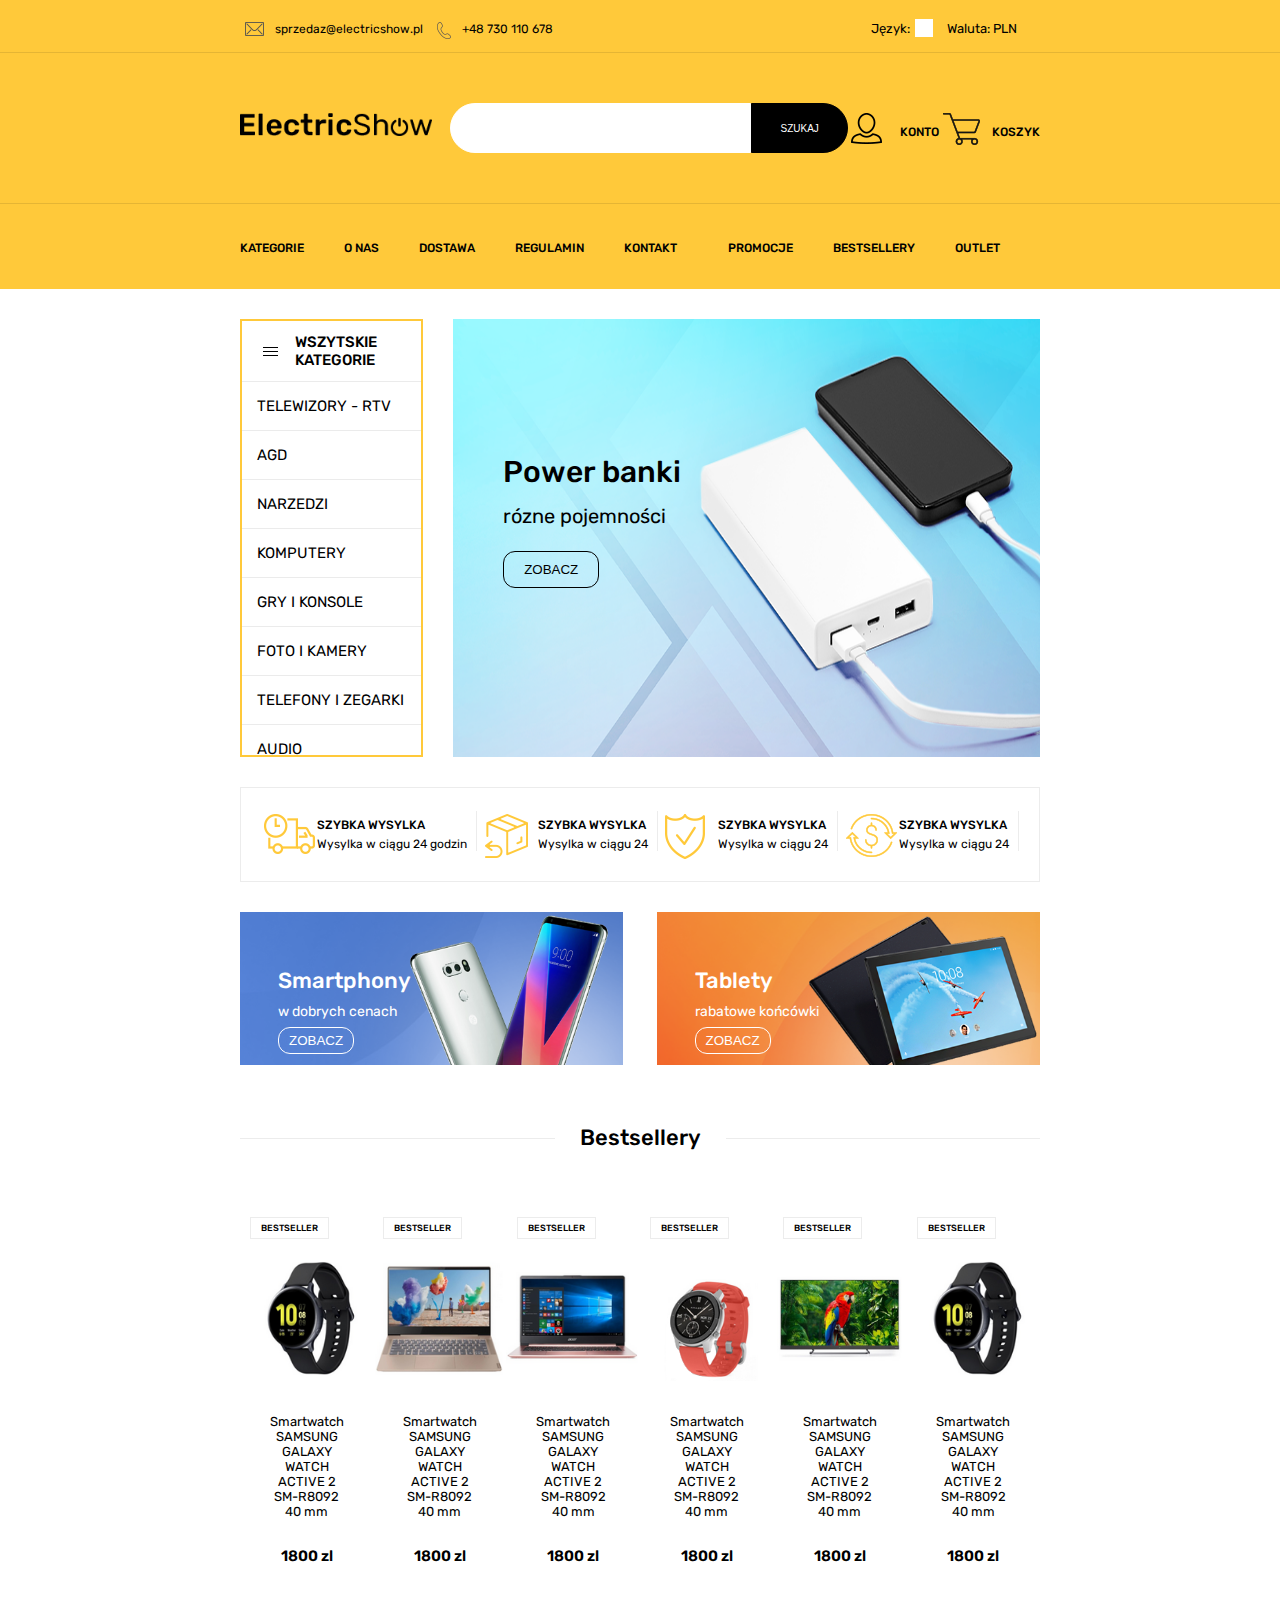
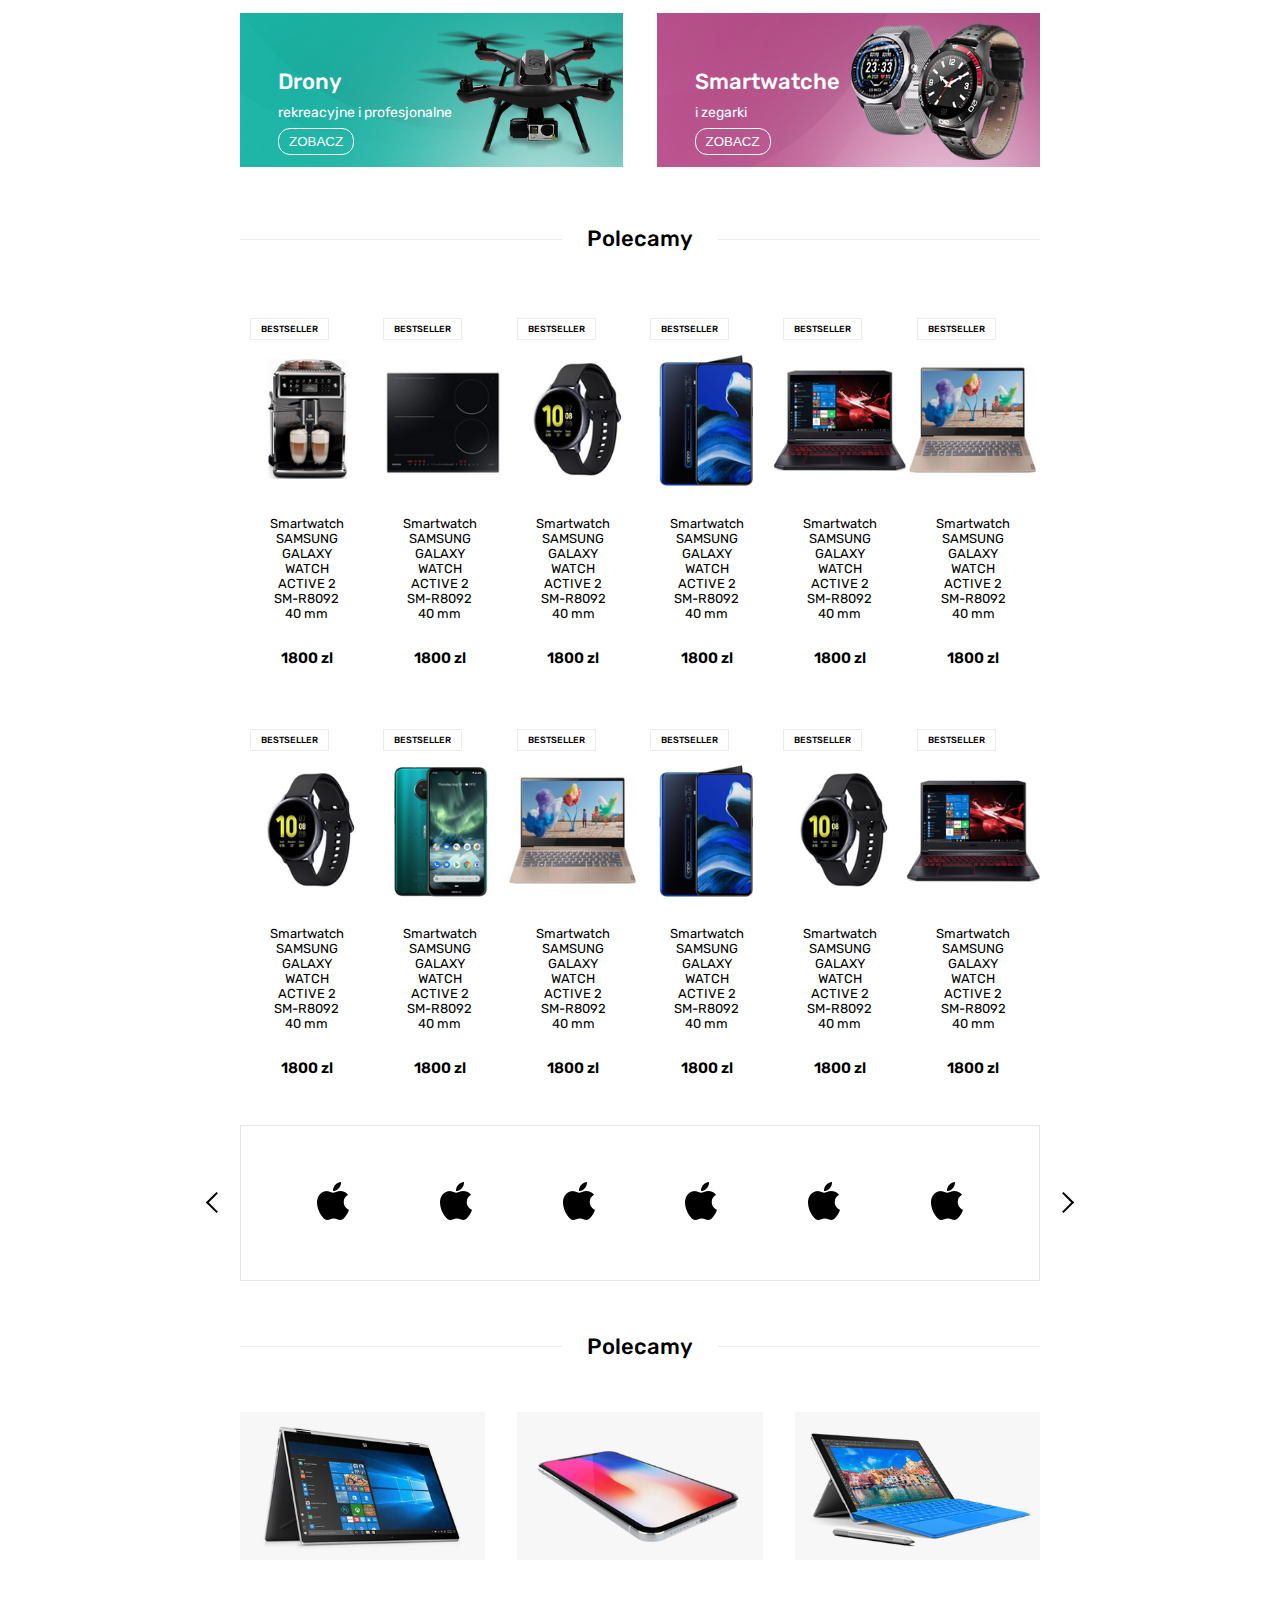
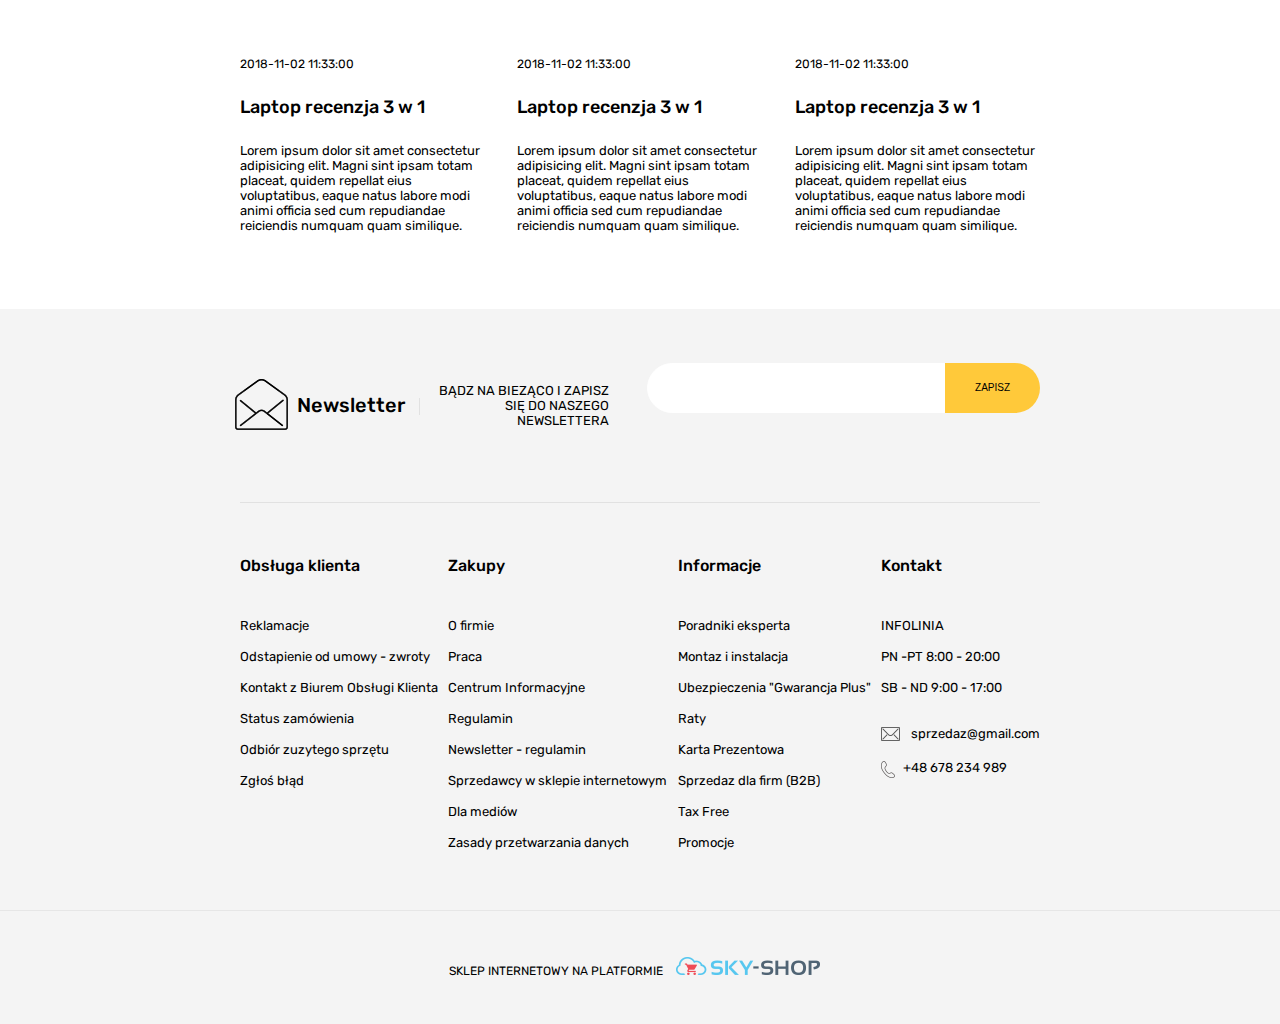
==== index.html @ d94c8a65 "add RWD" ====
<!DOCTYPE html>
<html lang="en">

<head>
    <meta charset="utf-8">
    <meta name="viewport" content="width=device-width" initial-scale="1.0">
    <title>Dokument</title>
    <link rel="stylesheet" href="style.css">
    <link href="https://fonts.googleapis.com/css?family=Rubik:400,500,700&display=swap" rel="stylesheet">
</head>

<body>
    <section class="header">
        <div class="container flex">
            <div class="split-half">
                <a href="#" class="ico mail">sprzedaz@electricshow.pl</a>
                <a href="#" class="ico phone"> +48 730 110 678</a>
            </div>
            <div class="split-half">
                <a href="#" class="icoafter language">Język:</a>
                <a href="#" class="icoafter currency">Waluta: PLN</a>
            </div>
        </div>
        <div class="border-bottom-top"></div>
        <div class="container flex border">
            <div class="logo box">
                <img class="logo-img" src="./img/logo.png" alt="">
            </div>
            <div class="input box">
                <input type="text" class="searchbar"><input type="submit" value="szukaj" class="submitbutton" />
            </div>
            <div class="trolley box">
                <a href="#" class="icon account">konto</a>
                <a href="#" class="icon trolley">koszyk</a>
            </div>
        </div>
        <div class="border-bottom-top"></div>
        <div class="container flex category">
            <div class="hamburger menu">
                <span></span>
                <span></span>
                <span></span>
            </div>
            <ul class="menu-mobile">
                <li><a href="#" class="categ">kategorie</a></li>
                <li><a href="#" class="categ">o nas</a></li>
                <li><a href="#" class="categ">dostawa</a></li>
                <li><a href="#" class="categ">regulamin</a></li>
                <li><a href="#" class="categ">kontakt</a></li>
                <li><a href="#" class="categ">promocje</a></li>
                <li><a href="#" class="categ">bestsellery</a></li>
                <li><a href="#" class="categ">outlet</a></li>
            </ul>
            <ul class="list-category">
                <li><a href="#" class="categ">kategorie</a></li>
                <li><a href="#" class="categ">o nas</a></li>
                <li><a href="#" class="categ">dostawa</a></li>
                <li><a href="#" class="categ">regulamin</a></li>
                <li><a href="#" class="categ">kontakt</a></li>
            </ul>
            <ul class="list-category">
                <li><a href="#" class="categ">promocje</a></li>
                <li><a href="#" class="categ">bestsellery</a></li>
                <li><a href="#" class="categ">outlet</a></li>
            </ul>
        </div>
    </section>
    <section class="white">
        <div class="container flex">
            <div class="left-menu">
                <div class="main-header">
                    <div class="hamburger">
                        <span></span>
                        <span></span>
                        <span></span>
                    </div>
                    <div class="all-category box">wszytskie kategorie
                    </div>
                </div>
                <ul class="list">
                    <li><a href="#" class="lists">Telewizory - RTV</a></li>
                    <li><a href="#" class="lists">AGD</a></li>
                    <li><a href="#" class="lists">Narzedzi</a></li>
                    <li><a href="#" class="lists">Komputery</a></li>
                    <li><a href="#" class="lists">Gry i konsole</a></li>
                    <li><a href="#" class="lists">Foto i kamery</a></li>
                    <li><a href="#" class="lists">Telefony i zegarki</a></li>
                    <li><a href="#" class="lists">Audio</a></li>
                    <li><a href="#" class="lists">Akcesoria</a></li>
                </ul>
            </div>
            <div class="main-img">
                <img src="./img/mainimg.png" alt="" class="slider">
                <div class="text main">Power banki</div>
                <div class="text medium">rózne pojemności</div>
                <button class="text btn">zobacz</button>
            </div>
        </div>
        <div class="container square flex">
            <div class="icons car">
                <span class="block solid">szybka wysylka</span>
                <span class="block ">Wysylka w ciągu 24 godzin</span>
            </div>
            <div class="icons return">
                <span class="block solid">szybka wysylka</span>
                <span class="block">Wysylka w ciągu 24</span>
            </div>
            <div class="icons ssl">
                <span class="block solid">szybka wysylka</span>
                <span class="block">Wysylka w ciągu 24</span>
            </div>
            <div class="icons returnmoney">
                <span class="block solid">szybka wysylka</span>
                <span class="block">Wysylka w ciągu 24</span>
            </div>
        </div>
        <div class="container flex banners">
            <div class="banners-img">
                <img src="./img/banner4.png" class="banner-img" alt="">
                <div class="text color huge">Smartphony</div>
                <div class="text color medium2">w dobrych cenach</div>
                <button class="text btn-normal">zobacz</button>
            </div>
            <div class="banners-img">
                <img src="./img/product.png" class="banner-img" alt="">
                <div class="text color huge">Tablety</div>
                <div class="text color medium2">rabatowe końcówki</div>
                <button class="text btn-normal">zobacz</button>
            </div>
        </div>
        <div class="container">
            <h3 class="heading">
                <span>Bestsellery</span>
            </h3>
        </div>
        <div class="container flex bestsellers-icon">
            <div class="product">
                <div class="best-icon">
                    <span class="besttext">bestseller</span>
                </div>
                <div class="products-img">
                    <img src="./img/pr3.png" class="product-img" alt="">
                </div>
                <div class="product-description">Smartwatch SAMSUNG GALAXY WATCH ACTIVE 2 SM-R8092 40 mm </div>
                <div class="price">1800 zl</div>
            </div>
            <div class="product">
                <div class="best-icon">
                    <span class="besttext">bestseller</span>
                </div>
                <div class="products-img">
                    <img src="./img/pr6.png" class="product-img" alt="">
                </div>
                <div class="product-description">Smartwatch SAMSUNG GALAXY WATCH ACTIVE 2 SM-R8092 40 mm</div>
                <div class="price">1800 zl</div>
            </div>
            <div class="product">
                <div class="best-icon">
                    <span class="besttext">bestseller</span>
                </div>
                <div class="products-img">
                    <img src="./img/pr8.png" class="product-img" alt="">
                </div>
                <div class="product-description">Smartwatch SAMSUNG GALAXY WATCH ACTIVE 2 SM-R8092 40 mm</div>
                <div class="price">1800 zl</div>
            </div>
            <div class="product">
                <div class="best-icon">
                    <span class="besttext">bestseller</span>
                </div>
                <div class="products-img">
                    <img src="./img/pr9.png" class="product-img" alt="">
                </div>
                <div class="product-description">Smartwatch SAMSUNG GALAXY WATCH ACTIVE 2 SM-R8092 40 mm</div>
                <div class="price">1800 zl</div>
            </div>
            <div class="product">
                <div class="best-icon">
                    <span class="besttext">bestseller</span>
                </div>
                <div class="products-img">
                    <img src="./img/pr10.png" class="product-img" alt="">
                </div>
                <div class="product-description">Smartwatch SAMSUNG GALAXY WATCH ACTIVE 2 SM-R8092 40 mm</div>
                <div class="price">1800 zl</div>
            </div>
            <div class="product">
                <div class="best-icon">
                    <span class="besttext">bestseller</span>
                </div>
                <div class="products-img">
                    <img src="./img/pr3.png" class="product-img" alt="">
                </div>
                <div class="product-description">Smartwatch SAMSUNG GALAXY WATCH ACTIVE 2 SM-R8092 40 mm </div>
                <div class="price">1800 zl</div>
            </div>
        </div>
        <div class="container flex banners">
            <div class="banners-img">
                <img src="./img/banner3.png" class="banner-img" alt="">
                <div class="text color huge">Drony</div>
                <div class="text color medium2">rekreacyjne i profesjonalne</div>
                <button class="text btn-normal">zobacz</button>
            </div>
            <div class="banners-img">
                <img src="./img/banner2.png" class="banner-img" alt="">
                <div class="text color huge">Smartwatche</div>
                <div class="text color medium2">i zegarki</div>
                <button class="text btn-normal">zobacz</button>
            </div>
        </div>
        <div class="container">
            <h3 class="heading">
                <span>Polecamy</span>
            </h3>
        </div>
        <div class="container flex bestsellers-icon">
            <div class="product">
                <div class="best-icon">
                    <span class="besttext">bestseller</span>
                </div>
                <div class="products-img">
                    <img src="./img/pr11.png" class="product-img" alt="">
                </div>
                <div class="product-description">Smartwatch SAMSUNG GALAXY WATCH ACTIVE 2 SM-R8092 40 mm </div>
                <div class="price">1800 zl</div>
            </div>
            <div class="product">
                <div class="best-icon">
                    <span class="besttext">bestseller</span>
                </div>
                <div class="products-img">
                    <img src="./img/pr7.png" class="product-img" alt="">
                </div>
                <div class="product-description">Smartwatch SAMSUNG GALAXY WATCH ACTIVE 2 SM-R8092 40 mm</div>
                <div class="price">1800 zl</div>
            </div>
            <div class="product">
                <div class="best-icon">
                    <span class="besttext">bestseller</span>
                </div>
                <div class="products-img">
                    <img src="./img/pr3.png" class="product-img" alt="">
                </div>
                <div class="product-description">Smartwatch SAMSUNG GALAXY WATCH ACTIVE 2 SM-R8092 40 mm</div>
                <div class="price">1800 zl</div>
            </div>
            <div class="product">
                <div class="best-icon">
                    <span class="besttext">bestseller</span>
                </div>
                <div class="products-img">
                    <img src="./img/pr1.png" class="product-img" alt="">
                </div>
                <div class="product-description">Smartwatch SAMSUNG GALAXY WATCH ACTIVE 2 SM-R8092 40 mm</div>
                <div class="price">1800 zl</div>
            </div>
            <div class="product">
                <div class="best-icon">
                    <span class="besttext">bestseller</span>
                </div>
                <div class="products-img">
                    <img src="./img/pr2.png" class="product-img" alt="">
                </div>
                <div class="product-description">Smartwatch SAMSUNG GALAXY WATCH ACTIVE 2 SM-R8092 40 mm</div>
                <div class="price">1800 zl</div>
            </div>
            <div class="product">
                <div class="best-icon">
                    <span class="besttext">bestseller</span>
                </div>
                <div class="products-img">
                    <img src="./img/pr6.png" class="product-img" alt="">
                </div>
                <div class="product-description">Smartwatch SAMSUNG GALAXY WATCH ACTIVE 2 SM-R8092 40 mm </div>
                <div class="price">1800 zl</div>
            </div>
        </div>
        <div class="container flex bestsellers-icon">
            <div class="product">
                <div class="best-icon">
                    <span class="besttext">bestseller</span>
                </div>
                <div class="products-img">
                    <img src="./img/pr3.png" class="product-img" alt="">
                </div>
                <div class="product-description">Smartwatch SAMSUNG GALAXY WATCH ACTIVE 2 SM-R8092 40 mm </div>
                <div class="price">1800 zl</div>
            </div>
            <div class="product">
                <div class="best-icon">
                    <span class="besttext">bestseller</span>
                </div>
                <div class="products-img">
                    <img src="./img/product1.png" class="product-img" alt="">
                </div>
                <div class="product-description">Smartwatch SAMSUNG GALAXY WATCH ACTIVE 2 SM-R8092 40 mm </div>
                <div class="price">1800 zl</div>
            </div>
            <div class="product">
                <div class="best-icon">
                    <span class="besttext">bestseller</span>
                </div>
                <div class="products-img">
                    <img src="./img/pr6.png" class="product-img" alt="">
                </div>
                <div class="product-description">Smartwatch SAMSUNG GALAXY WATCH ACTIVE 2 SM-R8092 40 mm</div>
                <div class="price">1800 zl</div>
            </div>
            <div class="product">
                <div class="best-icon">
                    <span class="besttext">bestseller</span>
                </div>
                <div class="products-img">
                    <img src="./img/pr1.png" class="product-img" alt="">
                </div>
                <div class="product-description">Smartwatch SAMSUNG GALAXY WATCH ACTIVE 2 SM-R8092 40 mm</div>
                <div class="price">1800 zl</div>
            </div>
            <div class="product">
                <div class="best-icon">
                    <span class="besttext">bestseller</span>
                </div>
                <div class="products-img">
                    <img src="./img/pr3.png" class="product-img" alt="">
                </div>
                <div class="product-description">Smartwatch SAMSUNG GALAXY WATCH ACTIVE 2 SM-R8092 40 mm</div>
                <div class="price">1800 zl</div>
            </div>
            <div class="product">
                <div class="best-icon">
                    <span class="besttext">bestseller</span>
                </div>
                <div class="products-img">
                    <img src="./img/pr2.png" class="product-img" alt="">
                </div>
                <div class="product-description">Smartwatch SAMSUNG GALAXY WATCH ACTIVE 2 SM-R8092 40 mm</div>
                <div class="price">1800 zl</div>
            </div>
        </div>

        <div class="container flex producers">
            <div class="arrows prev"></div>
            <div class="arrows next"></div>
            <div class="producers-img">
                <img src="./img/apple.png" alt="" class="producer">
            </div>
            <div class="producers-img">
                <img src="./img/apple.png" alt="" class="producer">
            </div>
            <div class="producers-img">
                <img src="./img/apple.png" alt="" class="producer">
            </div>
            <div class="producers-img">
                <img src="./img/apple.png" alt="" class="producer">
            </div>
            <div class="producers-img">
                <img src="./img/apple.png" alt="" class="producer">
            </div>
            <div class="producers-img">
                <img src="./img/apple.png" alt="" class="producer">
            </div>
        </div>
        <div class="container">
            <h3 class="heading">
                <span>Polecamy</span>
            </h3>
        </div>
        <div class="container flex medium-product">
            <div class="medium-product">
                <div class="medium-product-img">
                    <img src="./img/productM3.png" alt="">
                </div>
                <div class="data">
                    2018-11-02 11:33:00
                </div>
                <h5>Laptop recenzja 3 w 1</h5>
                <div class="description-product">
                    Lorem ipsum dolor sit amet consectetur adipisicing elit. Magni sint ipsam totam placeat, quidem repellat eius voluptatibus, eaque natus labore modi animi officia sed cum repudiandae reiciendis numquam quam similique.
                </div>
            </div>
            <div class="medium-product">
                <div class="medium-product-img">
                    <img src="./img/productM2.png" alt="">
                </div>
                <div class="data">
                    2018-11-02 11:33:00
                </div>
                <h5>Laptop recenzja 3 w 1</h5>
                <div class="description-product">
                    Lorem ipsum dolor sit amet consectetur adipisicing elit. Magni sint ipsam totam placeat, quidem repellat eius voluptatibus, eaque natus labore modi animi officia sed cum repudiandae reiciendis numquam quam similique.
                </div>
            </div>
            <div class="medium-product">
                <div class="medium-product-img">
                    <img src="./img/productM1.png" alt="">
                </div>
                <div class="data">
                    2018-11-02 11:33:00
                </div>
                <h5>Laptop recenzja 3 w 1</h5>
                <div class="description-product">
                    Lorem ipsum dolor sit amet consectetur adipisicing elit. Magni sint ipsam totam placeat, quidem repellat eius voluptatibus, eaque natus labore modi animi officia sed cum repudiandae reiciendis numquam quam similique.
                </div>
            </div>
        </div>
    </section>
    <section class="footer">
        <div class="container footer-top flex">
            <div class="footer-top-icon newsletter box">
                Newsletter
            </div>
            <div class="footer-top-text">
                bądz na bieząco i zapisz się do naszego newslettera
            </div>
            <div class="input box heightinput">
                <input type="text" class="searchbar"><input type="submit" value="zapisz" class="submitbutton colorbutton" />
            </div>
        </div>
        <div class="container footer-m flex">
            <div class="footer-medium">
                <h6>Obsługa klienta</h6>
                <ul class="footer-lists">
                    <li>
                        <a href="#" class="footer-list">Reklamacje</a>
                    </li>
                    <li>
                        <a href="#" class="footer-list">Odstapienie od umowy - zwroty</a>
                    </li>
                    <li>
                        <a href="#" class="footer-list">Kontakt z Biurem Obsługi Klienta </a>
                    </li>
                    <li>
                        <a href="#" class="footer-list">Status zamówienia</a>
                    </li>
                    <li>
                        <a href="#" class="footer-list">Odbiór zuzytego sprzętu</a>
                    </li>
                    <li>
                        <a href="#" class="footer-list">Zgłoś błąd</a>
                    </li>
                </ul>
            </div>
            <div class="footer-medium">
                <h6>Zakupy</h6>
                <ul class="footer-lists">
                    <li>
                        <a href="#" class="footer-list">O firmie</a>
                    </li>
                    <li>
                        <a href="#" class="footer-list">Praca</a>
                    </li>
                    <li>
                        <a href="#" class="footer-list">Centrum Informacyjne</a>
                    </li>
                    <li>
                        <a href="#" class="footer-list">Regulamin</a>
                    </li>
                    <li>
                        <a href="#" class="footer-list">Newsletter - regulamin</a>
                    </li>
                    <li>
                        <a href="#" class="footer-list">Sprzedawcy w sklepie internetowym</a>
                    </li>
                    <li>
                        <a href="#" class="footer-list">Dla mediów</a>
                    </li>
                    <li>
                        <a href="#" class="footer-list">Zasady przetwarzania danych</a>
                    </li>
                </ul>
            </div>
            <div class="footer-medium">
                <h6>Informacje</h6>
                <ul class="footer-lists">
                    <li>
                        <a href="#" class="footer-list">Poradniki eksperta</a>
                    </li>
                    <li>
                        <a href="#" class="footer-list">Montaz i instalacja</a>
                    </li>
                    <li>
                        <a href="#" class="footer-list">Ubezpieczenia "Gwarancja Plus"</a>
                    </li>
                    <li>
                        <a href="#" class="footer-list">Raty</a>
                    </li>
                    <li>
                        <a href="#" class="footer-list">Karta Prezentowa</a>
                    </li>
                    <li>
                        <a href="#" class="footer-list">Sprzedaz dla firm (B2B)</a>
                    </li>
                    <li>
                        <a href="#" class="footer-list">Tax Free</a>
                    </li>
                    <li>
                        <a href="#" class="footer-list">Promocje</a>
                    </li>
                </ul>
            </div>
            <div class="footer-medium">
                <h6>Kontakt</h6>
                <ul class="footer-lists">
                    <li>
                        <a href="#" class="footer-list">INFOLINIA</a>
                    </li>
                    <li>
                        <a href="#" class="footer-list">PN -PT 8:00 - 20:00</a>
                    </li>
                    <li>
                        <a href="#" class="footer-list">SB - ND 9:00 - 17:00</a>
                    </li>
                    <li>
                        <a href="#" class="footer-list"> </a>
                    </li>
                    <li>
                        <a href="#" class="ico mail footer-list">sprzedaz@gmail.com</a>
                    </li>
                    <li>
                        <a href="#" class="ico phone footer-list">+48 678 234 989</a>
                    </li>
                </ul>
            </div>
        </div>
        <div class="border-bottom"></div>
        <div class="container footer-bottom">
            <div class="ico-logo footer-bootom-text">
                sklep internetowy na platformie
            </div>
        </div>
    </section>

    <script src="main.js"></script>
</body>

</html>
---- style.css ----
* {
    margin: 0;
    padding: 0;
    box-sizing: border-box;
}

body {
    font-family: 'Rubik', sans-serif;
}

img {
    max-width: 100%;
}

section.header {
    background-color: #ffc93a;
    margin-bottom: 30px;
}

.container {
    margin: 0 auto;
    width: 1100px;
}

.flex {
    display: flex;
}

.split-half {
    flex: 1;
    padding: 15px 0;
}

.logo-img {
    margin: 10px auto;
}

.border-bottom-top {
    border-bottom: 1px solid #e5b534;
}

.border-bottom {
    border-bottom: 1px solid #e6e6e6;
}

.ico::before {
    content: '';
    height: 18px;
    width: 14px;
    background-repeat: no-repeat;
    display: inline-block;
    transform: translateY(7px);
    padding: 0 8px;
}

.icoafter::after {
    content: '';
    height: 18px;
    width: 18px;
    background-repeat: no-repeat;
    display: inline-block;
    transform: translateY(4px);
}

.icoafter.language::after {
    width: 18px;
    height: 18px;
    background-color: white;
    margin-left: 5px;
}

.ico.mail::before {
    background-image: url('./img/ico6.png');
}

.ico.phone::before {
    background-image: url('./img/ico5.png');
    padding-right: 0;
}

.border {
    padding: 50px 0;
}

.box {
    flex: 1
}

.split-half .icoafter {
    font-size: 13px;
}

.icon::before {
    content: '';
    width: 39px;
    height: 33px;
    background-repeat: no-repeat;
    display: inline-block;
    padding-right: 10px;
    transform: translateY(10px);
    margin-left: 20px;
}

.input {
    display: flex;
}

.searchbar {
    width: 28vw;
    height: 50px;
    border: 1px solid white;
    border-top-left-radius: 29px;
    border-bottom-left-radius: 29px;
    font-size: 20px;
    outline: none;
    padding-left: 18px;
}

.submitbutton {
    width: 28%;
    height: 50px;
    color: white;
    background-color: black;
    border: 1px solid black;
    font-weight: 500;
    text-transform: uppercase;
    border-top-right-radius: 29px;
    border-bottom-right-radius: 29px;
    font-size: 13px;
    font-weight: 500;
    outline: none;
}

.colorbutton {
    background-color: #ffc93a;
    border: #ffc93a;
    color: black;
}

.icon.account::before {
    background-image: url('./img/intimg1.png');
}

.icon.trolley::before {
    background-image: url('./img/intimg2.png');
}

.trolley {
    text-align: right;
}

.trolley a {
    font-size: 12px;
    font-weight: 500;
    text-transform: uppercase;
    color: black;
    text-decoration: none;
    line-height: 27px;
}

.category {
    padding: 28px 0;
    justify-content: space-between;
}

.list-category {
    display: flex;
}

ul.list-category li {
    list-style-type: none;
    text-transform: uppercase;
    font-weight: 500;
    padding: 5px 40px;
    display: inline-block;
    padding-left: 0;
}

ul.list-category li a.categ {
    text-decoration: none;
    color: black;
}

.split-half a {
    font-size: 12px;
    color: black;
    text-decoration: none;
    padding: 0 5px;
}

.split-half:last-child {
    text-align: right;
}

.left-menu {
    border: 2px solid #ffc93a;
    margin: 0 30px 0 0;
    display: flex;
    align-items: flex-start;
    flex-direction: column;
    max-height: 438px;
    overflow: scroll;
    width: 265px;
}

.main-header {
    display: flex;
    padding: 12px;
    justify-content: center;
    align-items: center;
}

.hamburger {
    padding: 9px;
    cursor: pointer;
}

.hamburger span {
    width: 15px;
    height: 1px;
    background-color: black;
    margin: 3px 0;
    display: block;
}

.all-category {
    font-size: 15px;
    font-weight: 500;
    text-transform: uppercase;
    margin-left: 8px;
}

.list {
    display: inline-block;
}

ul.list {
    font-size: 15px;
    list-style-type: none;
    width: 100%;
}

ul.list li {
    display: block;
    padding: 15px;
    border-bottom: 1px solid #ebebeb;
}

ul.list li:first-child {
    border-top: 1px solid #ebebeb;
}

ul.list li:last-child {
    border-bottom: none;
}

ul.list a {
    color: black;
    text-decoration: none;
    text-transform: uppercase;
    font-size: 15px;
}

.main-img {
    position: relative;
}

.text {
    position: absolute;
}

.main {
    top: 170px;
    left: 50px;
    font-weight: 500;
    font-size: 46px;
}

.medium {
    top: 225px;
    left: 50px;
    font-size: 22px;
}

.btn {
    top: 275px;
    left: 50px;
    background-color: transparent;
    border: 1px solid black;
    border-radius: 12px;
    padding: 10px 20px;
    text-transform: uppercase;
}

.square {
    border: 1px solid #ececec;
    margin-top: 30px;
    margin-bottom: 30px;
    padding: 30px 30px 30px 76px;
    justify-content: space-between;
}

.icons {
    display: flex;
    flex-direction: column;
    align-items: flex-start;
    justify-content: flex-end;
    position: relative;
}

.icons::before {
    content: '';
    height: 46px;
    width: 54px;
    background-repeat: no-repeat;
    position: absolute;
    left: -34%;
    top: -11%;
    transform: translateX(-9px);
}

.icons::after {
    content: '';
    width: 1px;
    height: 40px;
    display: inline-block;
    background-color: #ececec;
    position: absolute;
    right: -31px;
}

.icons.car::before {
    background-image: url('./img/car.png');
}

.icons.return::before {
    background-image: url('./img/ico1.png');
}

.icons.ssl::before {
    background-image: url('./img/ssl.png');
}

.icons.returnmoney::before {
    background-image: url('./img/zw.png');
}

.block {
    font-size: 13px;
}

.solid {
    font-size: 15px;
    font-weight: 500;
    text-transform: uppercase;
    padding-bottom: 5px;
}

.color {
    color: white;
}

.huge {
    top: 67px;
    left: 38px;
    font-size: 28px;
    font-weight: 500;
}

.btn-normal {
    top: 0;
    left: 0;
    background-color: transparent;
    border: 1px solid white;
    border-radius: 12px;
    padding: 10px 20px;
    text-transform: uppercase;
    color: white;
    top: 153px;
    left: 38px;
}

.medium2 {
    top: 104px;
    left: 38px;
    font-size: 18px;
}

.data {
    font-size: 12px;
}

.description-product {
    padding-bottom: 76px;
    font-size: 13px;
}

.medium-product:first-child {
    margin-right: 32px;
}

.medium-product:nth-child(2) {
    margin-right: 32px;
}

h5 {
    padding: 25px 0;
    font-size: 18px;
    font-weight: 500;
}

.banners-img {
    flex: 1;
    position: relative;
    min-height: 200px;
    max-height: 200px;
}

.banners-img:first-child {
    margin-right: 33px;
}

.heading {
    text-align: center;
    font-weight: 500;
    font-size: 22px;
    padding: 42px 0;
    overflow: hidden;
}

.heading>span {
    display: inline-block;
    padding: 10px 25px;
    position: relative;
}

.heading>span:after,
.heading>span:before {
    content: '';
    width: 100vw;
    height: 1px;
    background-color: #ececec;
    position: absolute;
    top: 50%;
}

.heading>span::after {
    right: 100%;
}

.heading>span:before {
    left: 100%;
}

span.besttext {
    border: 1px solid #ececec;
    padding: 5px 10px;
}

.best-icon {
    padding: 20px 10px;
    font-size: 9px;
    font-weight: 500;
    text-transform: uppercase;
}

.product {
    padding-bottom: 48px;
    min-height: 150px;
    flex: 1;
}

.products-img {
    max-width: 100%;
    padding-top: 100%;
    align-self: center;
    position: relative;
}

.product-img {
    max-width: 100%;
    max-height: 100%;
    position: absolute;
    top: 50%;
    left: 50%;
    transform: translateX(-50%) translateY(-50%);
}

.product-description {
    padding: 28px;
    font-size: 13px;
    text-align: center;
}

.price {
    text-align: center;
    font-size: 15px;
    font-weight: 600;
}

.producers {
    border: 1px solid #e6e6e6;
    padding: 56px 76px;
    position: relative;
    justify-content: space-between;
}

.footer-top-text {
    font-size: 13px;
    text-transform: uppercase;
    text-align: right;
    align-self: center;
}

.footer-top {
    padding: 54px 0;
    border-bottom: 1px solid #e1e1e1;
}

.newsletter {
    font-size: 22px;
    font-weight: 500;
    text-align: center;
    align-self: left;
}

.footer-top-icon {
    display: inline-block;
    position: relative;
    text-align: center;
    align-self: center;
    padding-left: 50px;
}

.footer-top-icon::before {
    content: '';
    width: 56px;
    height: 53px;
    background-image: url('./img/newsletter.png');
    position: absolute;
    left: -3%;
    background-repeat: no-repeat;
    transform: translateY(-14px);
}

.footer-top-icon::after {
    content: '';
    width: 1px;
    height: 17px;
    background-color: #e1e1e1;
    position: absolute;
    right: 0;
    top: 5px
}

.footer {
    background-color: #f4f4f4;
}

.footer-m {
    justify-content: space-between;
}

.footer-medium {
    padding: 53px 0;
}

.footer-top-text {
    text-transform: uppercase;
    font-size: 13px;
    align-self: center;
    margin: 20px;
}

h6 {
    font-size: 16px;
    font-weight: 500;
    padding-bottom: 34px;
}

ul.footer-lists li {
    list-style-type: none;
    padding: 6px 0;
}

ul.footer-lists li a {
    color: black;
    text-decoration: none;
    font-size: 13px;
}

.footer-bootom-text {
    text-transform: uppercase;
    font-size: 12px;
    text-align: center;
    padding: 46px 0;
}

.ico-logo::after {
    content: '';
    width: 155px;
    height: 18px;
    display: inline-block;
    background-repeat: no-repeat;
    margin-left: 10px;
}

.ico-logo.footer-bootom-text::after {
    background-image: url('./img/minilogo.png');
}

.medium-product-img {
    min-height: 245px;
    max-height: 245px;
}

.arrows {
    width: 15px;
    height: 15px;
    border-color: #545252;
    position: absolute;
    top: 65%;
    margin-top: -31px;
}

.prev {
    border-bottom: 2px solid;
    border-left: 2px solid;
    transform: rotate(45deg);
    left: -32px;
}

.next {
    border-bottom: 2px solid;
    border-left: 2px solid;
    transform: rotate(-135deg);
    right: -32px;
}

.hamburger.menu {
    display: none;
}

.menu-mobile {
    visibility: hidden;
    display: none;
}

.menu-mobile li {
    list-style-type: none;
    padding: 10px;
}

.menu-mobile li a {
    text-decoration: none;
    color: black;
    text-transform: uppercase;
}

ul.menu-mobile.open {
    visibility: visible;
    display: block;
}

.hamburger.all-category-menu {
    display: inline-block;
}

.mobile-all-category {
    display: inline-block;
}

@media (max-width: 1280px) {
    .container {
        width: 800px;
    }
    .main {
        top: 135px;
        font-size: 30px;
    }
    .medium {
        top: 185px;
        font-size: 20px;
    }
    .btn {
        top: 232px;
    }
    ul.list-category li a.categ {
        font-size: 12px;
    }
    .huge {
        font-size: 22px;
        top: 55px;
    }
    .medium2 {
        font-size: 14px;
        top: 91px;
    }
    .btn-normal {
        top: 115px;
        padding: 5px 10px;
    }
    .banners-img {
        min-height: 160px;
    }
    .solid {
        font-size: 13px;
    }
    .block {
        font-size: 12px;
    }
    .icons::before {
        left: -44px;
    }
    .icons::after {
        right: -10px;
    }
    .slider {
        min-height: 100%;
    }
    .newsletter {
        font-size: 20px;
    }
    .searchbar {
        margin-left: 18px;
    }
    .submitbutton {
        font-size: 10px;
    }
    .footer-top-icon {
        padding-left: 57px;
    }
    .footer-top-icon::after {
        right: -15px;
    }
    .icon::before {
        margin-left: 0;
    }
    .torlley a {}
}

@media (max-width: 960px) {
    .container {
        width: 650px;
    }
    .bestsellers-icon {
        flex-wrap: wrap;
    }
    .product {
        flex-basis: 30%;
    }
    .slider {
        min-height: 100%;
    }
    .next {
        right: -15px;
    }
    .prev {
        left: -15px;
    }
    ul.list-category li {
        padding: 5px 10px;
    }
    ul.list-category li a.categ {
        font-size: 12px;
    }
    .huge {
        font-size: 21px;
        top: 65px;
        left: 15px;
    }
    .medium2 {
        font-size: 14px;
        top: 65px;
        left: 15px;
    }
    .btn-normal {
        top: 94px;
        left: 15px;
    }
    .huge {
        font-size: 21px;
        top: 33px;
        left: 15px;
    }
    .medium2 {
        font-size: 14px;
        top: 65px;
        left: 15px;
    }
    .btn-normal {
        top: 94px;
        left: 15px;
    }
    a.mail {
        font-size: 0;
    }
    a.phone {
        font-size: 0;
    }
    .ico.phone::before {
        transform: translateY(5px);
    }
    .trolley a {
        font-size: 0;
    }
    .icon::before {
        transform: translateY(3px);
        padding-right: 0;
    }
    .searchbar {
        margin-left: 30px;
        height: 44px;
        width: 31vw;
    }
    .submitbutton {
        height: 44px;
    }
    .border {
        padding: 35px 0;
    }
    .category {
        padding: 14px 0;
    }
    .left-menu {
        max-height: 360px;
        width: 305px;
    }
    .main {
        left: 26px;
    }
    .medium {
        left: 26px;
    }
    .btn {
        left: 26px;
    }
    .block {
        font-size: 0;
    }
    .arrows {
        top: 75%;
    }
    .producers {
        padding: 30px 56px;
    }
    .medium-product-img {
        min-height: 165px;
        max-height: 165px;
    }
    .footer-top {
        display: block;
    }
    .footer-top-text {
        text-align: center;
    }
    .footer-top-icon {
        display: block;
    }
    .footer-top-icon::before {
        left: 34%;
        transform: translateY(-21px);
    }
    .footer-top-icon::after {
        display: none;
    }
    .news input.searchbar {
        height: 35px;
        width: 70vw;
    }
    .news input.submitbutton {
        height: 35px;
        width: 34vh;
    }
    .split-half:last-child {
        transform: translateX(21px)
    }
    .icons::before {
        left: -32px;
        transform: translateX(-50%) translateY(-50%);
        top: 50%;
    }
    .icons::after {
        transform: translateX(-50%) translateY(-50%);
        top: 50%;
        right: -70px;
    }
    .footer-medium {
        padding: 30px 0;
    }
    .footer-medium:not(:last-child) {
        margin-right: 50px;
    }
    h6 {
        padding-bottom: 24px;
    }
    .heightinput input.searchbar {
        height: 30px;
        width: 70vw;
    }
    .heightinput input.submitbutton {
        height: 30px;
        width: 30vw;
    }
    .banners-img {
        min-height: 100%;
    }
    ul.list a {
        font-size: 12px;
    }
    .all-category {
        font-size: 12px;
    }
    .trolley {
        text-align: center;
    }
}

@media (max-width: 720px) {
    .container {
        width: 448px;
    }
    .bestsellers-icon {
        flex-wrap: wrap;
    }
    .product {
        flex-basis: 45%;
    }
    .products-img {
        padding-top: 65%;
    }
    .footer-m {
        display: block;
        text-align: center;
    }
    .footer-medium {
        padding: 20px;
    }
    .submitbutton {
        width: 25%;
        height: 25px;
        margin-right: auto;
    }
    .searchbar {
        width: 58%;
        height: 25px;
        margin-left: auto;
    }
    .footer-top {
        display: block;
    }
    .footer-top-text {
        text-align: center;
    }
    .footer-top-icon {
        display: block;
    }
    .footer-top-icon::before {
        left: 127px;
        transform: translateY(-21px);
    }
    .medium-product {
        flex-basis: 45%;
    }
    .medium-product-img {
        min-height: 160px;
        max-height: 160px;
    }
    h5 {
        font-size: 15px;
    }
    .description-product {
        padding-bottom: 50px;
    }
    ul.list-category li a.categ {
        font-size: 11px;
    }
    .category {
        padding: 13px 0;
    }
    ul.list-category li {
        padding: 0px 8px;
    }
    .producers {
        padding: 20px;
    }
    .arrows {
        margin-top: -19px;
    }
    .banners {
        flex-wrap: wrap;
    }
    .banners-img {
        flex-basis: 51%;
        margin-bottom: 50px;
        flex-grow: 1;
    }
    .banner-img {
        min-width: 100%;
    }
    .banners-img:first-child {
        margin-right: 0;
    }
    ul.list-category .categ {
        display: none;
    }
    .category {
        padding: 5px 0;
        display: block;
    }
    .hamburger.menu {
        display: block;
    }
    .border {
        flex-direction: column-reverse;
        align-items: flex-start;
        padding: 17px 0;
    }
    .icon::before {
        background-size: 30px;
    }
}

@media (max-width: 520px) {
    .container {
        width: 350px;
    }
    .product {
        flex-basis: 50%;
    }
    .category {
        display: none;
    }
    .banners {
        display: block;
    }
    .banner-img {
        max-height: 100%;
        padding-bottom: 20px;
        min-width: 100%
    }
}
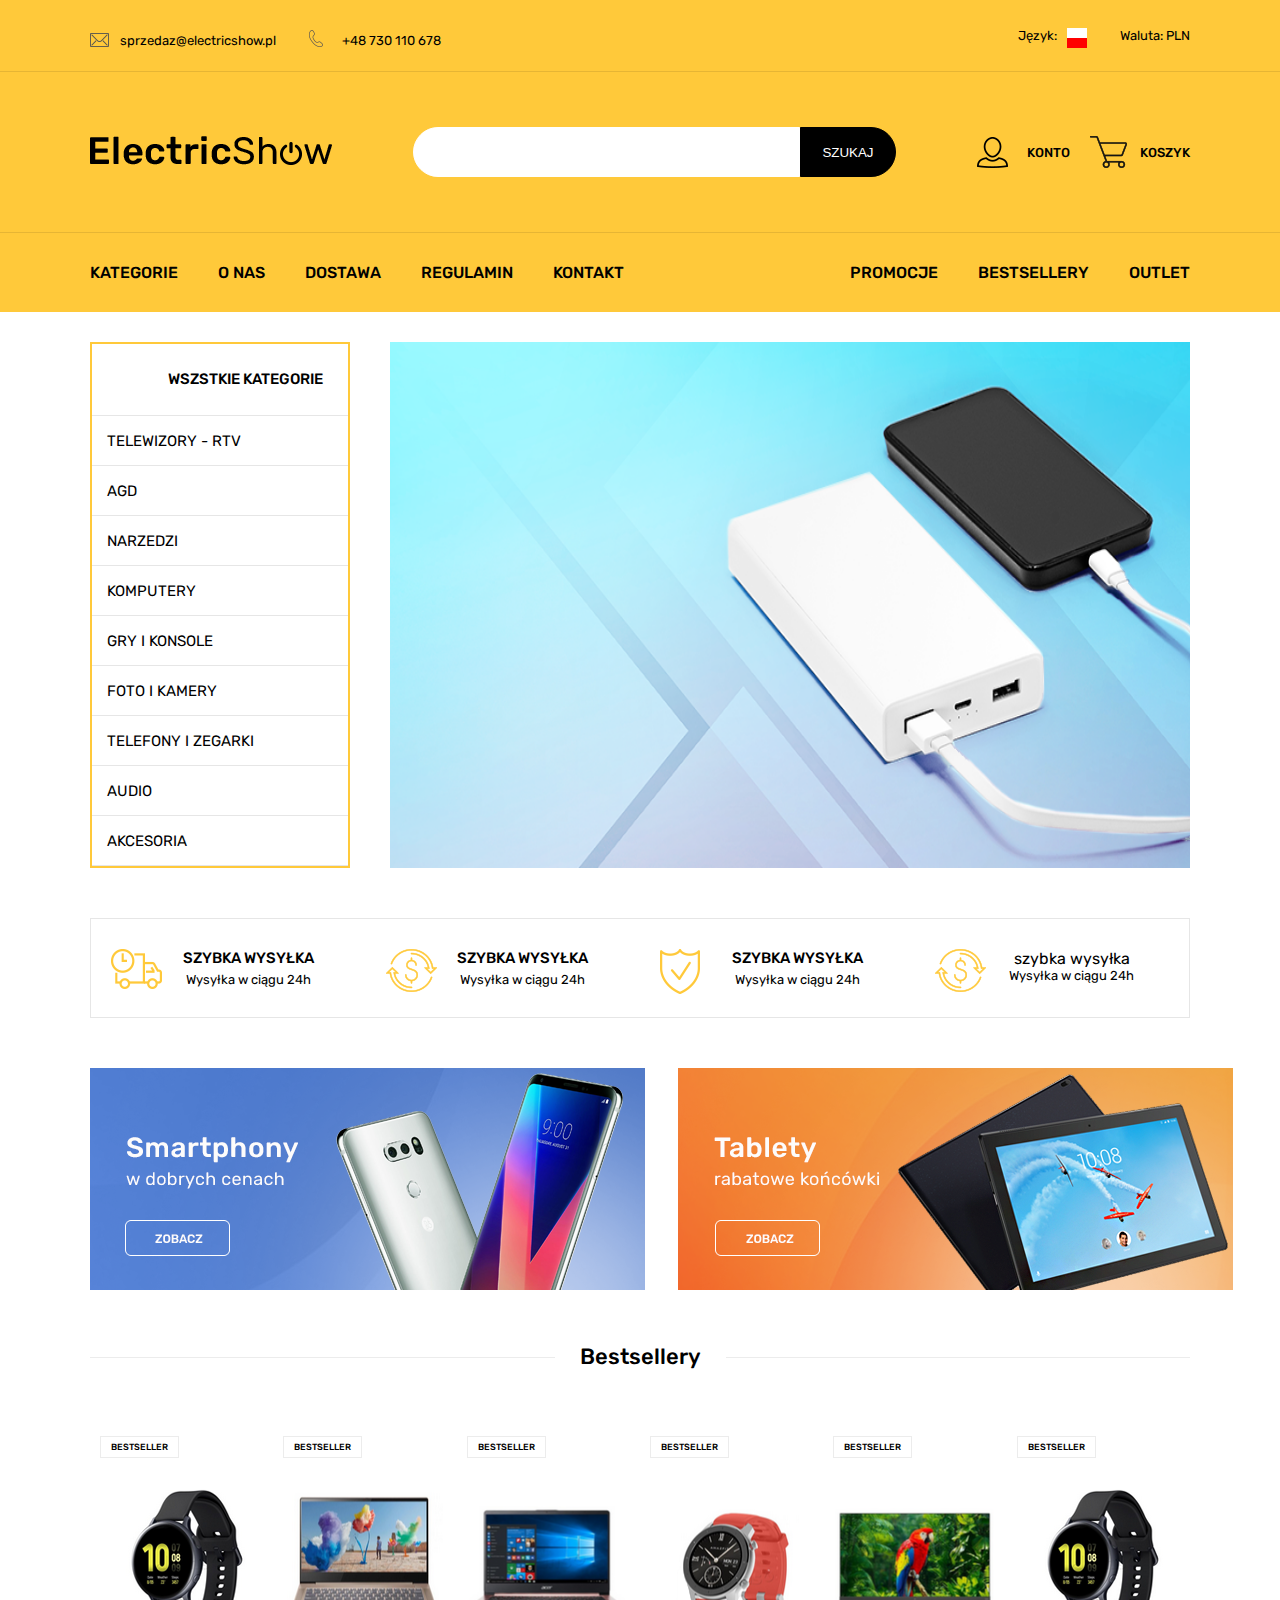
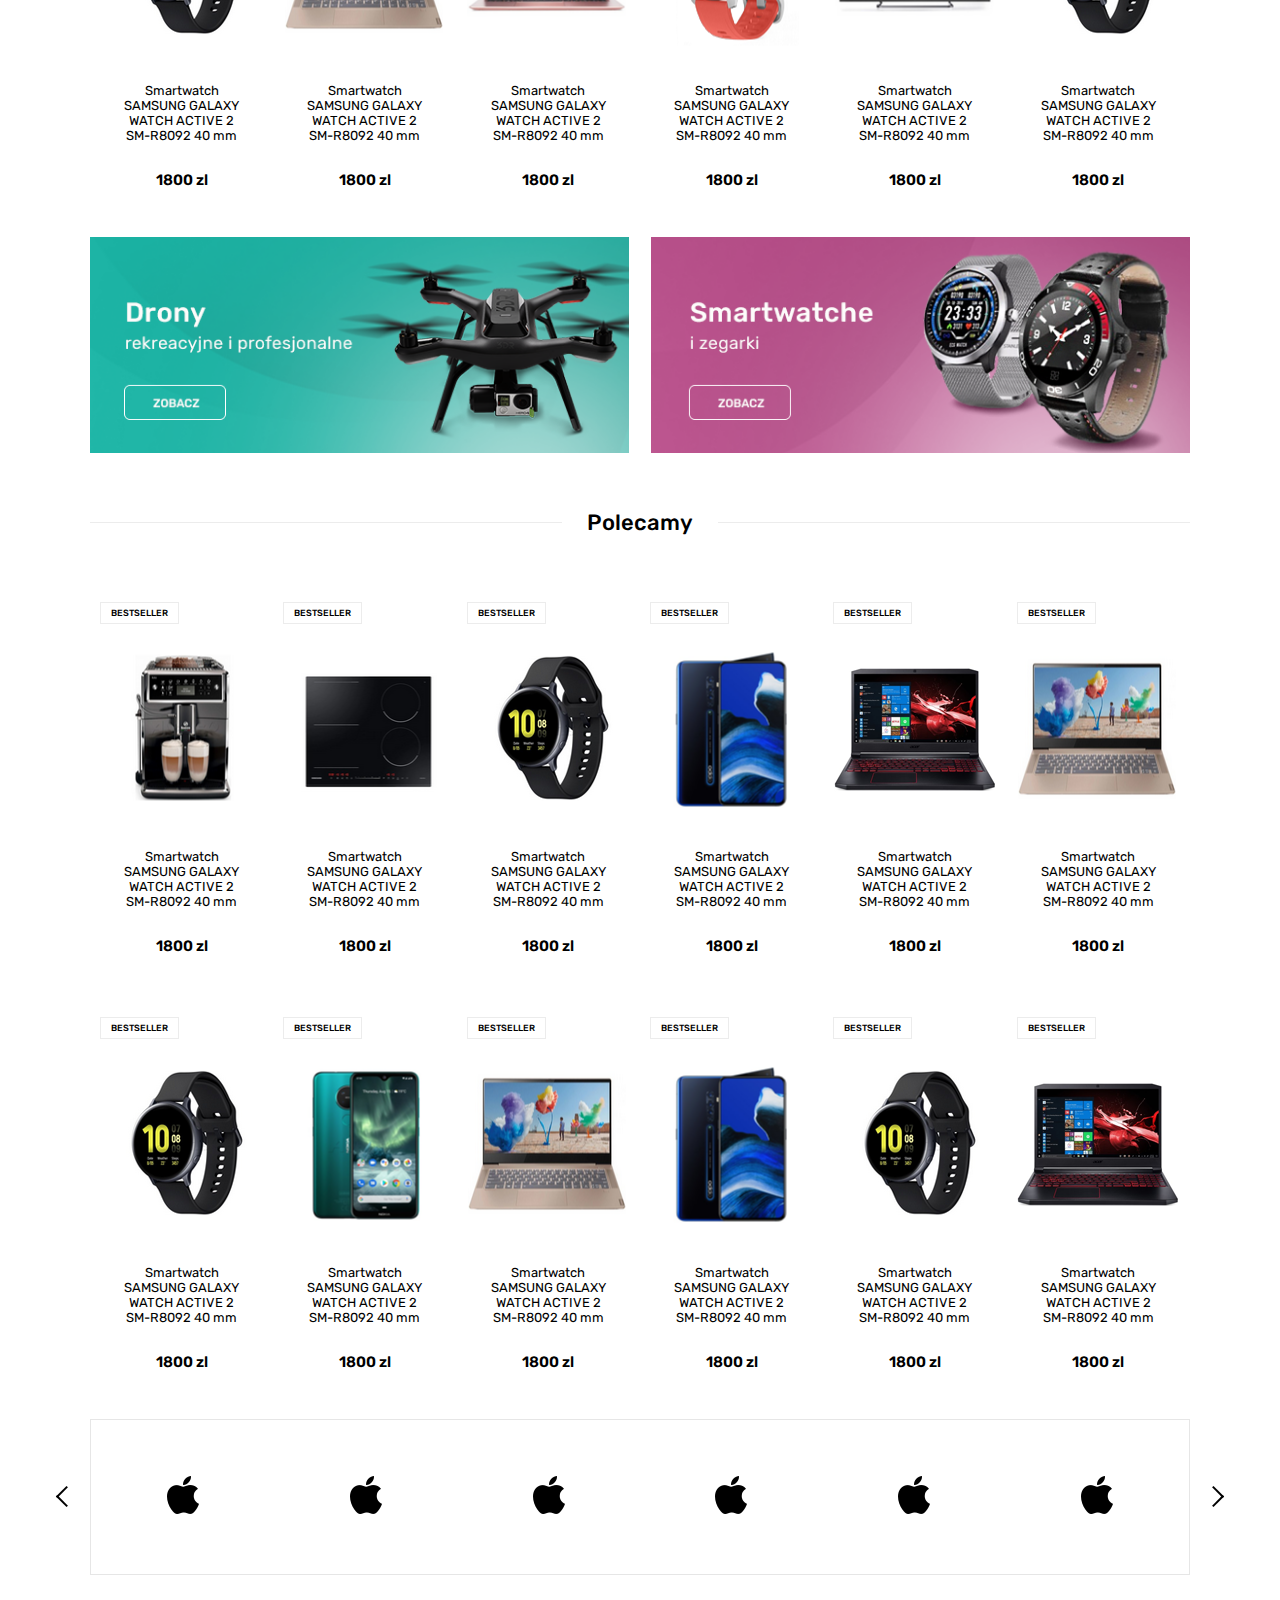
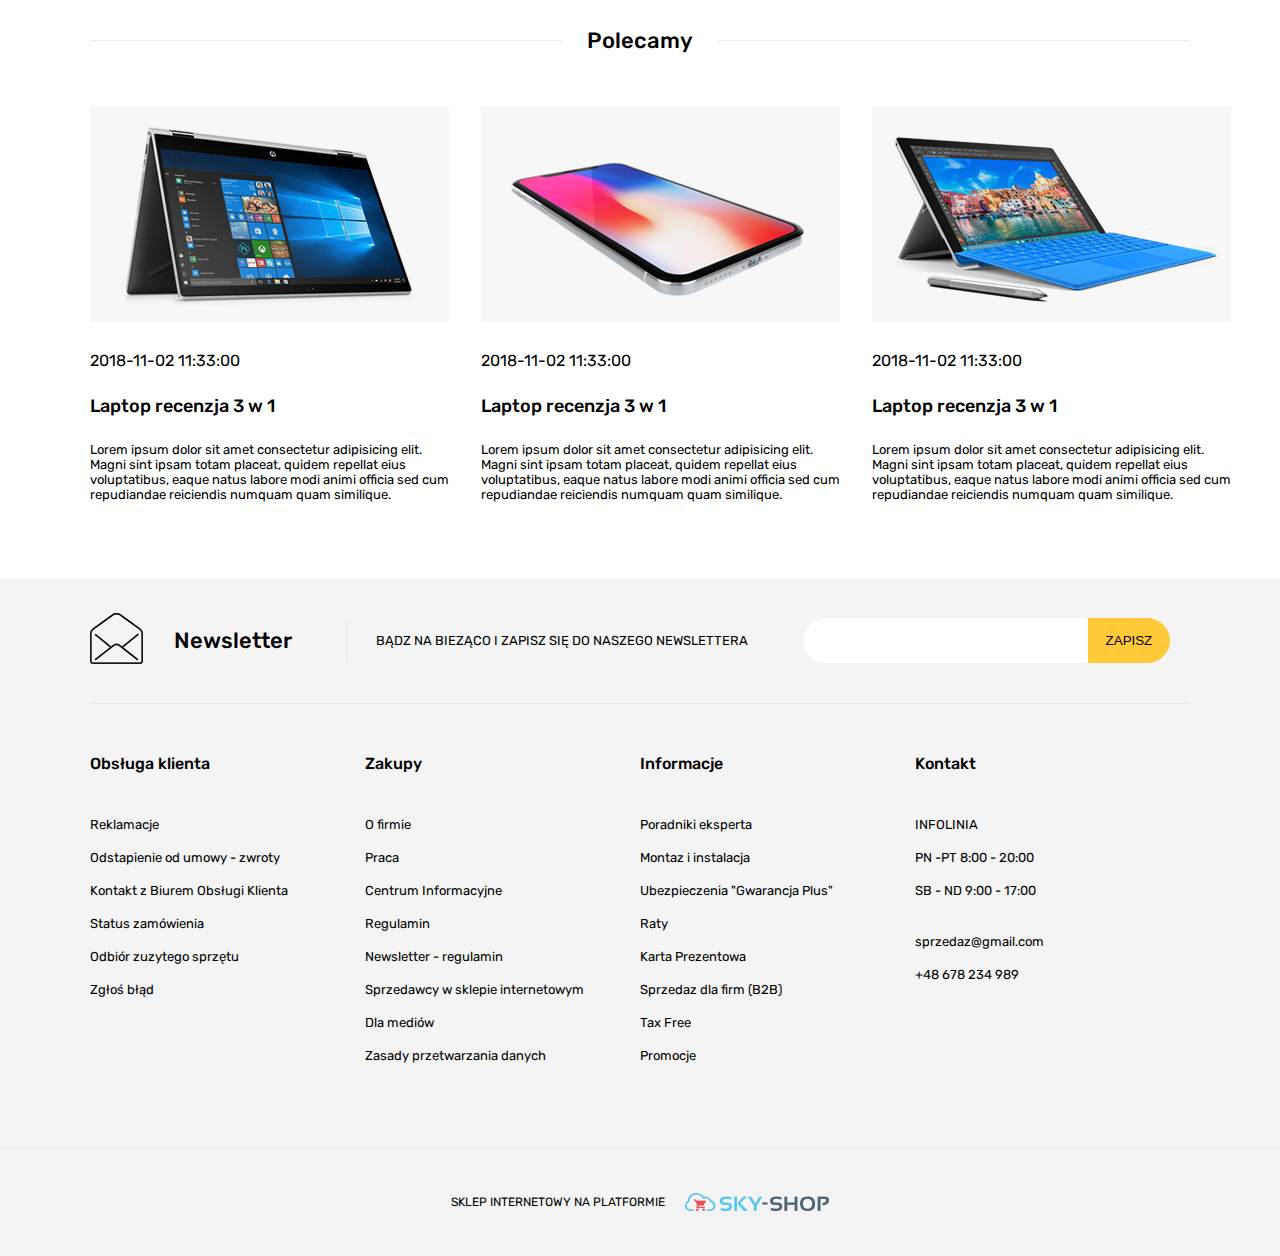
==== commit 5ac67c2f: "fix banners" ====
--- a/index.html
+++ b/index.html
@@ -5,127 +5,133 @@
     <meta charset="utf-8">
     <meta name="viewport" content="width=device-width" initial-scale="1.0">
     <title>Dokument</title>
+    <link rel="stylesheet" href="https://use.fontawesome.com/releases/v5.0.12/css/all.css" integrity="sha384-G0fIWCsCzJIMAVNQPfjH08cyYaUtMwjJwqiRKxxE/rx96Uroj1BtIQ6MLJuheaO9" crossorigin="anonymous">
     <link rel="stylesheet" href="style.css">
     <link href="https://fonts.googleapis.com/css?family=Rubik:400,500,700&display=swap" rel="stylesheet">
 </head>
 
 <body>
     <section class="header">
-        <div class="container flex">
-            <div class="split-half">
-                <a href="#" class="ico mail">sprzedaz@electricshow.pl</a>
-                <a href="#" class="ico phone"> +48 730 110 678</a>
-            </div>
-            <div class="split-half">
-                <a href="#" class="icoafter language">Język:</a>
-                <a href="#" class="icoafter currency">Waluta: PLN</a>
-            </div>
-        </div>
-        <div class="border-bottom-top"></div>
-        <div class="container flex border">
-            <div class="logo box">
-                <img class="logo-img" src="./img/logo.png" alt="">
-            </div>
-            <div class="input box">
-                <input type="text" class="searchbar"><input type="submit" value="szukaj" class="submitbutton" />
-            </div>
-            <div class="trolley box">
-                <a href="#" class="icon account">konto</a>
-                <a href="#" class="icon trolley">koszyk</a>
-            </div>
-        </div>
-        <div class="border-bottom-top"></div>
-        <div class="container flex category">
-            <div class="hamburger menu">
-                <span></span>
-                <span></span>
-                <span></span>
-            </div>
-            <ul class="menu-mobile">
-                <li><a href="#" class="categ">kategorie</a></li>
-                <li><a href="#" class="categ">o nas</a></li>
-                <li><a href="#" class="categ">dostawa</a></li>
-                <li><a href="#" class="categ">regulamin</a></li>
-                <li><a href="#" class="categ">kontakt</a></li>
-                <li><a href="#" class="categ">promocje</a></li>
-                <li><a href="#" class="categ">bestsellery</a></li>
-                <li><a href="#" class="categ">outlet</a></li>
-            </ul>
-            <ul class="list-category">
-                <li><a href="#" class="categ">kategorie</a></li>
-                <li><a href="#" class="categ">o nas</a></li>
-                <li><a href="#" class="categ">dostawa</a></li>
-                <li><a href="#" class="categ">regulamin</a></li>
-                <li><a href="#" class="categ">kontakt</a></li>
-            </ul>
-            <ul class="list-category">
-                <li><a href="#" class="categ">promocje</a></li>
-                <li><a href="#" class="categ">bestsellery</a></li>
-                <li><a href="#" class="categ">outlet</a></li>
-            </ul>
+        <div class="header__top">
+            <div class="container">
+                <div class="header__main">
+                    <div class="header__social">
+                        <a href="#" class="header__mail ico">sprzedaz@electricshow.pl</a>
+                        <a href="#" class="header__phone ico"> +48 730 110 678</a>
+                    </div>
+                    <div class="header__contact">
+                        <a href="#" class="header__language">Język:</a>
+                        <a href="#" class="header__currency">Waluta: PLN</a>
+                    </div>
+                </div>
+
+            </div>
+        </div>
+        <div class="header__middle">
+            <div class="container">
+                <div class="header__search">
+                    <div class="header__logo">
+                        <img src="./img/logo.png" alt="logo">
+                    </div>
+                    <form class="header__form">
+                        <input type="text" class="header__input">
+                        <button class="header__button">szukaj</button>
+                    </form>
+                    <div class="header__clients">
+                        <a href="#" class="header__account ico">konto</a>
+                        <a href="#" class="header__bin ico">koszyk</a>
+                    </div>
+                </div>
+            </div>
+        </div>
+        <div class="header__bottom">
+            <div class="container">
+                <nav class="header__list-box">
+                    <div class="header__list">
+                        <ul class="header__category">
+                            <li><a href="#" class="header__cat">kategorie</a></li>
+                            <li><a href="#" class="header__cat">o nas</a></li>
+                            <li><a href="#" class="header__cat">dostawa</a></li>
+                            <li><a href="#" class="header__cat">regulamin</a></li>
+                            <li><a href="#" class="header__cat">kontakt</a></li>
+                        </ul>
+                    </div>
+                    <div class="header__list">
+                        <ul class="header__category header__category-right ">
+                            <li><a href="#" class="header__cat">promocje</a></li>
+                            <li><a href="#" class="header__cat">bestsellery</a></li>
+                            <li><a href="#" class="header__cat header__cat-last">outlet</a></li>
+                        </ul>
+                    </div>
+                </nav>
+            </div>
         </div>
     </section>
-    <section class="white">
-        <div class="container flex">
-            <div class="left-menu">
-                <div class="main-header">
-                    <div class="hamburger">
-                        <span></span>
-                        <span></span>
-                        <span></span>
-                    </div>
-                    <div class="all-category box">wszytskie kategorie
-                    </div>
-                </div>
-                <ul class="list">
-                    <li><a href="#" class="lists">Telewizory - RTV</a></li>
-                    <li><a href="#" class="lists">AGD</a></li>
-                    <li><a href="#" class="lists">Narzedzi</a></li>
-                    <li><a href="#" class="lists">Komputery</a></li>
-                    <li><a href="#" class="lists">Gry i konsole</a></li>
-                    <li><a href="#" class="lists">Foto i kamery</a></li>
-                    <li><a href="#" class="lists">Telefony i zegarki</a></li>
-                    <li><a href="#" class="lists">Audio</a></li>
-                    <li><a href="#" class="lists">Akcesoria</a></li>
-                </ul>
-            </div>
-            <div class="main-img">
-                <img src="./img/mainimg.png" alt="" class="slider">
-                <div class="text main">Power banki</div>
-                <div class="text medium">rózne pojemności</div>
-                <button class="text btn">zobacz</button>
-            </div>
-        </div>
-        <div class="container square flex">
-            <div class="icons car">
-                <span class="block solid">szybka wysylka</span>
-                <span class="block ">Wysylka w ciągu 24 godzin</span>
-            </div>
-            <div class="icons return">
-                <span class="block solid">szybka wysylka</span>
-                <span class="block">Wysylka w ciągu 24</span>
-            </div>
-            <div class="icons ssl">
-                <span class="block solid">szybka wysylka</span>
-                <span class="block">Wysylka w ciągu 24</span>
-            </div>
-            <div class="icons returnmoney">
-                <span class="block solid">szybka wysylka</span>
-                <span class="block">Wysylka w ciągu 24</span>
+    <section class="main">
+        <div class="container">
+            <div class="main__product">
+                <div class="main__left">
+                    <ul class="main__lists">
+                        <ul class="main__top">
+                            <li>
+                                <i class="fas fa-bars"></i>
+                            </li>
+                            <li><a href="#" class="main__products">wszstkie kategorie</a></li>
+                        </ul>
+                        <li class="main__li"><a href="#" class="main__list">Telewizory - RTV</a></li>
+                        <li class="main__li"><a href="#" class="main__list">AGD</a></li>
+                        <li class="main__li"><a href="#" class="main__list">Narzedzi</a></li>
+                        <li class="main__li"><a href="#" class="main__list">Komputery</a></li>
+                        <li class="main__li"><a href="#" class="main__list">Gry i konsole</a></li>
+                        <li class="main__li"><a href="#" class="main__list">Foto i kamery</a></li>
+                        <li class="main__li"><a href="#" class="main__list">Telefony i zegarki</a></li>
+                        <li class="main__li"><a href="#" class="main__list">Audio</a></li>
+                        <li class="main__li"><a href="#" class="main__list">Akcesoria</a></li>
+                    </ul>
+                </div>
+                <div class="main__right">
+                    <div class="main__photo">
+                        <img class="main__img" alt="" src="./img/mainimg.png">
+                    </div>
+                </div>
+            </div>
+        </div>
+        <div class="main__information">
+            <div class="container">
+                <div class="main__information-box">
+                    <div class="main__order">
+                        <div class="main__car main__flex  ico">
+                            <span class="main__desc-upper ico">szybka wysyłka</span>
+                            <span class="main__desc ico">Wysyłka w ciągu 24h</span>
+                        </div>
+                    </div>
+                    <div class="main__order">
+                        <div class="main__return  main__flex ico">
+                            <span class="main__desc-upper ico">szybka wysyłka</span>
+                            <span class="main__desc ico">Wysyłka w ciągu 24h</span>
+                        </div>
+                    </div>
+                    <div class="main__order">
+                        <div class="main__ssl main__flex ico">
+                            <span class="main__desc-upper ico">szybka wysyłka</span>
+                            <span class="main__desc ico">Wysyłka w ciągu 24h</span>
+                        </div>
+                    </div>
+                    <div class="main__order">
+                        <div class="main__return-money main__flex ico">
+                            <span class="main__desc-uuper ico">szybka wysyłka</span>
+                            <span class="main__desc ico">Wysyłka w ciągu 24h</span>
+                        </div>
+                    </div>
+                </div>
             </div>
         </div>
         <div class="container flex banners">
             <div class="banners-img">
-                <img src="./img/banner4.png" class="banner-img" alt="">
-                <div class="text color huge">Smartphony</div>
-                <div class="text color medium2">w dobrych cenach</div>
-                <button class="text btn-normal">zobacz</button>
+                <img src="./img/smart.png" class="banner-img" alt="">
             </div>
             <div class="banners-img">
-                <img src="./img/product.png" class="banner-img" alt="">
-                <div class="text color huge">Tablety</div>
-                <div class="text color medium2">rabatowe końcówki</div>
-                <button class="text btn-normal">zobacz</button>
+                <img src="./img/tabl.png" class="banner-img" alt="">
             </div>
         </div>
         <div class="container">
@@ -195,18 +201,16 @@
                 <div class="price">1800 zl</div>
             </div>
         </div>
-        <div class="container flex banners">
-            <div class="banners-img">
-                <img src="./img/banner3.png" class="banner-img" alt="">
-                <div class="text color huge">Drony</div>
-                <div class="text color medium2">rekreacyjne i profesjonalne</div>
-                <button class="text btn-normal">zobacz</button>
-            </div>
-            <div class="banners-img">
-                <img src="./img/banner2.png" class="banner-img" alt="">
-                <div class="text color huge">Smartwatche</div>
-                <div class="text color medium2">i zegarki</div>
-                <button class="text btn-normal">zobacz</button>
+        <div class="banner">
+            <div class="container">
+                <div class="banner__box">
+                    <div class="banners__photo">
+                        <img src="./img/dron.png" class="banner__img" alt="">
+                    </div>
+                    <div class="banners__photo">
+                        <img src="./img/smartwatch.png" class="banner__img" alt="">
+                    </div>
+                </div>
             </div>
         </div>
         <div class="container">
@@ -406,127 +410,137 @@
         </div>
     </section>
     <section class="footer">
-        <div class="container footer-top flex">
-            <div class="footer-top-icon newsletter box">
-                Newsletter
-            </div>
-            <div class="footer-top-text">
-                bądz na bieząco i zapisz się do naszego newslettera
-            </div>
-            <div class="input box heightinput">
-                <input type="text" class="searchbar"><input type="submit" value="zapisz" class="submitbutton colorbutton" />
-            </div>
-        </div>
-        <div class="container footer-m flex">
-            <div class="footer-medium">
-                <h6>Obsługa klienta</h6>
-                <ul class="footer-lists">
-                    <li>
-                        <a href="#" class="footer-list">Reklamacje</a>
-                    </li>
-                    <li>
-                        <a href="#" class="footer-list">Odstapienie od umowy - zwroty</a>
-                    </li>
-                    <li>
-                        <a href="#" class="footer-list">Kontakt z Biurem Obsługi Klienta </a>
-                    </li>
-                    <li>
-                        <a href="#" class="footer-list">Status zamówienia</a>
-                    </li>
-                    <li>
-                        <a href="#" class="footer-list">Odbiór zuzytego sprzętu</a>
-                    </li>
-                    <li>
-                        <a href="#" class="footer-list">Zgłoś błąd</a>
-                    </li>
-                </ul>
-            </div>
-            <div class="footer-medium">
-                <h6>Zakupy</h6>
-                <ul class="footer-lists">
-                    <li>
-                        <a href="#" class="footer-list">O firmie</a>
-                    </li>
-                    <li>
-                        <a href="#" class="footer-list">Praca</a>
-                    </li>
-                    <li>
-                        <a href="#" class="footer-list">Centrum Informacyjne</a>
-                    </li>
-                    <li>
-                        <a href="#" class="footer-list">Regulamin</a>
-                    </li>
-                    <li>
-                        <a href="#" class="footer-list">Newsletter - regulamin</a>
-                    </li>
-                    <li>
-                        <a href="#" class="footer-list">Sprzedawcy w sklepie internetowym</a>
-                    </li>
-                    <li>
-                        <a href="#" class="footer-list">Dla mediów</a>
-                    </li>
-                    <li>
-                        <a href="#" class="footer-list">Zasady przetwarzania danych</a>
-                    </li>
-                </ul>
-            </div>
-            <div class="footer-medium">
-                <h6>Informacje</h6>
-                <ul class="footer-lists">
-                    <li>
-                        <a href="#" class="footer-list">Poradniki eksperta</a>
-                    </li>
-                    <li>
-                        <a href="#" class="footer-list">Montaz i instalacja</a>
-                    </li>
-                    <li>
-                        <a href="#" class="footer-list">Ubezpieczenia "Gwarancja Plus"</a>
-                    </li>
-                    <li>
-                        <a href="#" class="footer-list">Raty</a>
-                    </li>
-                    <li>
-                        <a href="#" class="footer-list">Karta Prezentowa</a>
-                    </li>
-                    <li>
-                        <a href="#" class="footer-list">Sprzedaz dla firm (B2B)</a>
-                    </li>
-                    <li>
-                        <a href="#" class="footer-list">Tax Free</a>
-                    </li>
-                    <li>
-                        <a href="#" class="footer-list">Promocje</a>
-                    </li>
-                </ul>
-            </div>
-            <div class="footer-medium">
-                <h6>Kontakt</h6>
-                <ul class="footer-lists">
-                    <li>
-                        <a href="#" class="footer-list">INFOLINIA</a>
-                    </li>
-                    <li>
-                        <a href="#" class="footer-list">PN -PT 8:00 - 20:00</a>
-                    </li>
-                    <li>
-                        <a href="#" class="footer-list">SB - ND 9:00 - 17:00</a>
-                    </li>
-                    <li>
-                        <a href="#" class="footer-list"> </a>
-                    </li>
-                    <li>
-                        <a href="#" class="ico mail footer-list">sprzedaz@gmail.com</a>
-                    </li>
-                    <li>
-                        <a href="#" class="ico phone footer-list">+48 678 234 989</a>
-                    </li>
-                </ul>
-            </div>
-        </div>
-        <div class="border-bottom"></div>
-        <div class="container footer-bottom">
-            <div class="ico-logo footer-bootom-text">
-                sklep internetowy na platformie
+        <div class="container">
+            <div class="footer__top">
+                <div class="footer__newsletter">
+                    <h6>Newsletter</h6>
+                </div>
+                <div class="footer__desc">
+                    <p>BĄDZ NA BIEZĄCO I ZAPISZ SIĘ DO NASZEGO NEWSLETTERA</p>
+                </div>
+                <form class="footer__form">
+                    <input type="text" class="footer__input">
+                    <button class="footer__button">zapisz</button>
+                </form>
+            </div>
+        </div>
+        <div class="footer__box">
+            <div class="container">
+                <div class="footer__middle">
+                    <div class="footer__information">
+                        <h6>Obsługa klienta</h6>
+                        <ul class="footer__lists">
+                            <li>
+                                <a href="#" class="footer__list">Reklamacje</a>
+                            </li>
+                            <li>
+                                <a href="#" class="footer__list">Odstapienie od umowy - zwroty</a>
+                            </li>
+                            <li>
+                                <a href="#" class="footer__list">Kontakt z Biurem Obsługi Klienta </a>
+                            </li>
+                            <li>
+                                <a href="#" class="footer__list">Status zamówienia</a>
+                            </li>
+                            <li>
+                                <a href="#" class="footer__list">Odbiór zuzytego sprzętu</a>
+                            </li>
+                            <li>
+                                <a href="#" class="footer__list">Zgłoś błąd</a>
+                            </li>
+                        </ul>
+                    </div>
+                    <div class="footer__information">
+                        <h6>Zakupy</h6>
+                        <ul class="footer__lists">
+                            <li>
+                                <a href="#" class="footer__list">O firmie</a>
+                            </li>
+                            <li>
+                                <a href="#" class="footer__list">Praca</a>
+                            </li>
+                            <li>
+                                <a href="#" class="footer__list">Centrum Informacyjne</a>
+                            </li>
+                            <li>
+                                <a href="#" class="footer__list">Regulamin</a>
+                            </li>
+                            <li>
+                                <a href="#" class="footer__list">Newsletter - regulamin</a>
+                            </li>
+                            <li>
+                                <a href="#" class="footer__list">Sprzedawcy w sklepie internetowym</a>
+                            </li>
+                            <li>
+                                <a href="#" class="footer__list">Dla mediów</a>
+                            </li>
+                            <li>
+                                <a href="#" class="footer__list">Zasady przetwarzania danych</a>
+                            </li>
+                        </ul>
+                    </div>
+                    <div class="footer__information">
+                        <h6>Informacje</h6>
+                        <ul class="footer__lists">
+                            <li>
+                                <a href="#" class="footer__list">Poradniki eksperta</a>
+                            </li>
+                            <li>
+                                <a href="#" class="footer__list">Montaz i instalacja</a>
+                            </li>
+                            <li>
+                                <a href="#" class="footer__list">Ubezpieczenia "Gwarancja Plus"</a>
+                            </li>
+                            <li>
+                                <a href="#" class="footer__list">Raty</a>
+                            </li>
+                            <li>
+                                <a href="#" class="footer__list">Karta Prezentowa</a>
+                            </li>
+                            <li>
+                                <a href="#" class="footer__list">Sprzedaz dla firm (B2B)</a>
+                            </li>
+                            <li>
+                                <a href="#" class="footer__list">Tax Free</a>
+                            </li>
+                            <li>
+                                <a href="#" class="footer__list">Promocje</a>
+                            </li>
+                        </ul>
+                    </div>
+                    <div class="footer__information">
+                        <h6>Kontakt</h6>
+                        <ul class="footer__lists">
+                            <li>
+                                <a href="#" class="footer__list">INFOLINIA</a>
+                            </li>
+                            <li>
+                                <a href="#" class="footer__list">PN -PT 8:00 - 20:00</a>
+                            </li>
+                            <li>
+                                <a href="#" class="footer__list">SB - ND 9:00 - 17:00</a>
+                            </li>
+                            <li>
+                                <a href="#" class="footer__list"> </a>
+                            </li>
+                            <li>
+                                <a href="#" class="ico mail footer-list">sprzedaz@gmail.com</a>
+                            </li>
+                            <li>
+                                <a href="#" class="ico phone footer-list">+48 678 234 989</a>
+                            </li>
+                        </ul>
+                    </div>
+                </div>
+            </div>
+        </div>
+        <div class="container">
+            <div class="footer__bottom">
+                <div class="footer__logo">
+                    <img src="./img/minilogo.png" class="footer__img">
+                    <p>sklep internetowy na platformie</p>
+                </div>
+
             </div>
         </div>
     </section>
--- a/style.css
+++ b/style.css
@@ -2,14 +2,13 @@
     margin: 0;
     padding: 0;
     box-sizing: border-box;
+    list-style-type: none;
+    text-decoration: none;
+    color: black;
 }
 
 body {
     font-family: 'Rubik', sans-serif;
-}
-
-img {
-    max-width: 100%;
 }
 
 section.header {
@@ -26,368 +25,423 @@
     display: flex;
 }
 
-.split-half {
-    flex: 1;
-    padding: 15px 0;
-}
-
-.logo-img {
-    margin: 10px auto;
-}
-
-.border-bottom-top {
-    border-bottom: 1px solid #e5b534;
-}
-
-.border-bottom {
-    border-bottom: 1px solid #e6e6e6;
-}
-
-.ico::before {
-    content: '';
-    height: 18px;
-    width: 14px;
+.header__main {
+    display: flex;
+    justify-content: space-between;
+    font-size: 13px;
+}
+
+.header__middle {
+    border-bottom: 1px solid #e6b534;
+}
+
+.header__top {
+    border-bottom: 1px solid #e6b534;
+}
+
+.header__social {
+    margin: 15px 0;
+    position: relative;
+    line-height: 30px;
+}
+
+.header__mail::before {
+    background-image: url('./img/ico6.png');
+}
+
+.header__phone::before {
+    background-image: url('./img/ico5.png');
+}
+
+.header__contact {
+    margin: 15px 0;
+    align-self: center;
+    position: relative;
+}
+
+.header__language {
+    margin-right: 60px;
+}
+
+.header__language::after {
+    content: '';
+    width: 20px;
+    height: 20px;
+    background-position: right;
+    background-color: white;
+    display: inline-block;
+    position: absolute;
+    margin-left: 10px;
+}
+
+.header__language::before {
+    content: '';
+    position: absolute;
+    background-color: red;
+    width: 20px;
+    height: 10px;
+    display: inline-block;
+    top: 10px;
+    left: 26%;
+    z-index: 1;
+    margin-left: 4px;
+}
+
+.header__social .ico::before {
+    content: '';
+    display: inline-block;
     background-repeat: no-repeat;
-    display: inline-block;
-    transform: translateY(7px);
-    padding: 0 8px;
-}
-
-.icoafter::after {
-    content: '';
-    height: 18px;
-    width: 18px;
-    background-repeat: no-repeat;
-    display: inline-block;
-    transform: translateY(4px);
-}
-
-.icoafter.language::after {
-    width: 18px;
-    height: 18px;
-    background-color: white;
-    margin-left: 5px;
-}
-
-.ico.mail::before {
-    background-image: url('./img/ico6.png');
-}
-
-.ico.phone::before {
-    background-image: url('./img/ico5.png');
-    padding-right: 0;
-}
-
-.border {
-    padding: 50px 0;
-}
-
-.box {
-    flex: 1
-}
-
-.split-half .icoafter {
-    font-size: 13px;
-}
-
-.icon::before {
-    content: '';
-    width: 39px;
-    height: 33px;
-    background-repeat: no-repeat;
-    display: inline-block;
-    padding-right: 10px;
-    transform: translateY(10px);
-    margin-left: 20px;
-}
-
-.input {
-    display: flex;
-}
-
-.searchbar {
-    width: 28vw;
-    height: 50px;
+    width: 30px;
+    height: 30px;
+    background-position: left bottom;
+    transform: translateY(2px);
+}
+
+.header__mail {
+    margin-right: 30px;
+}
+
+.header__search {
+    display: flex;
+    justify-content: space-between;
+    margin-bottom: 55px;
+    margin-top: 55px;
+}
+
+.header__form {
+    flex: 1;
+    display: flex;
+    justify-content: center;
+}
+
+.header__input {
+    width: 60%;
     border: 1px solid white;
     border-top-left-radius: 29px;
     border-bottom-left-radius: 29px;
-    font-size: 20px;
     outline: none;
-    padding-left: 18px;
-}
-
-.submitbutton {
-    width: 28%;
-    height: 50px;
-    color: white;
-    background-color: black;
-    border: 1px solid black;
-    font-weight: 500;
+    padding-left: 15px;
+    font-size: 16px;
+}
+
+.header__button {
+    width: 15%;
     text-transform: uppercase;
     border-top-right-radius: 29px;
     border-bottom-right-radius: 29px;
+    border: 1px solid black;
+    background-color: black;
+    color: white;
+    outline: none;
+}
+
+.header__logo {
+    align-self: center;
+}
+
+.header__clients {
+    display: flex;
+    align-items: center;
+    text-transform: uppercase;
+    font-weight: 500;
     font-size: 13px;
-    font-weight: 500;
-    outline: none;
-}
-
-.colorbutton {
-    background-color: #ffc93a;
-    border: #ffc93a;
-    color: black;
-}
-
-.icon.account::before {
-    background-image: url('./img/intimg1.png');
-}
-
-.icon.trolley::before {
-    background-image: url('./img/intimg2.png');
-}
-
-.trolley {
-    text-align: right;
-}
-
-.trolley a {
-    font-size: 12px;
-    font-weight: 500;
-    text-transform: uppercase;
-    color: black;
-    text-decoration: none;
-    line-height: 27px;
-}
-
-.category {
-    padding: 28px 0;
+}
+
+.header__clients .ico::before {
+    content: '';
+    display: inline-block;
+    width: 50px;
+    height: 50px;
+    background-repeat: no-repeat;
+    background-position: left center;
+}
+
+.header__account {
+    display: flex;
+    align-items: center;
+    margin-right: 20px;
+}
+
+.header__bin {
+    display: flex;
+    align-items: center;
+}
+
+.header__account.ico::before {
+    background-image: url('./img/intimg1.png')
+}
+
+.header__bin.ico::before {
+    background-image: url('./img/intimg2.png')
+}
+
+.header__list-box {
+    display: flex;
     justify-content: space-between;
 }
 
-.list-category {
-    display: flex;
-}
-
-ul.list-category li {
-    list-style-type: none;
-    text-transform: uppercase;
-    font-weight: 500;
-    padding: 5px 40px;
-    display: inline-block;
-    padding-left: 0;
-}
-
-ul.list-category li a.categ {
-    text-decoration: none;
-    color: black;
-}
-
-.split-half a {
-    font-size: 12px;
-    color: black;
-    text-decoration: none;
-    padding: 0 5px;
-}
-
-.split-half:last-child {
-    text-align: right;
-}
-
-.left-menu {
+.header__category {
+    display: flex;
+    font-size: 16px;
+    text-transform: uppercase;
+    font-weight: 500;
+    margin-top: 30px;
+    margin-bottom: 30px;
+}
+
+.header__cat {
+    margin-right: 40px;
+}
+
+.header__cat-last {
+    margin-right: 0;
+}
+
+.main__product {
+    display: flex;
+    justify-content: space-between;
+}
+
+.main__left {
+    flex-basis: 30%;
     border: 2px solid #ffc93a;
-    margin: 0 30px 0 0;
-    display: flex;
-    align-items: flex-start;
+    margin-right: 40px;
+}
+
+.main__right {
+    flex-basis: 70%;
+}
+
+.main__top {
+    display: flex;
+    justify-content: space-around;
+    padding-top: 25px;
+    padding-bottom: 27px;
+    border-bottom: 1px solid #e6e6e6;
+}
+
+.main__products {
+    font-weight: 500;
+    font-size: 15px;
+    text-transform: uppercase;
+}
+
+.main__list {
+    font-size: 15px;
+    text-transform: uppercase;
+}
+
+.main__li {
+    padding: 15px;
+    border-bottom: 1px solid #e6e6e6;
+}
+
+.main__photo {
+    min-width: 800px;
+    height: 100%;
+}
+
+.main__img {
+    width: 100%;
+    height: 100%;
+}
+
+.main__information-box {
+    border: 1px solid #e6e6e6;
+    display: flex;
+    justify-content: center;
+    padding: 30px 0;
+}
+
+.main__order {
+    display: flex;
     flex-direction: column;
-    max-height: 438px;
-    overflow: scroll;
-    width: 265px;
-}
-
-.main-header {
-    display: flex;
-    padding: 12px;
+    flex: 1;
+    position: relative;
+    text-align: center;
+    transform: translateX(20px);
+}
+
+.main__desc-upper {
+    text-transform: uppercase;
+    font-size: 15px;
+    font-weight: 500;
+    margin-bottom: 5px;
+}
+
+.main__desc {
+    font-size: 13px;
+}
+
+.main__flex {
+    display: flex;
+    flex-direction: column;
+    flex: 1;
+}
+
+.main__information {
+    margin-top: 50px;
+    margin-bottom: 50px;
+}
+
+.main__order .ico::before {
+    content: '';
+    display: inline-block;
+    position: absolute;
+    top: 0;
+    left: 0;
+    width: 55px;
+    height: 50px;
+    background-repeat: no-repeat;
+}
+
+.main__car::before {
+    background-image: url('./img/car.png');
+}
+
+.main__return::before {
+    background-image: url('./img/zw.png');
+}
+
+.main__ssl::before {
+    background-image: url('./img/ssl.png');
+}
+
+.main__return-money::before {
+    background-image: url('./img/zw.png');
+}
+
+.footer {
+    background-color: #f4f4f4;
+}
+
+.footer__top {
+    position: relative;
+}
+
+.footer__desc {
+    align-self: center;
+    flex: 1;
+}
+
+.footer__desc p {
+    font-size: 13px;
+}
+
+.footer__newsletter::after {
+    content: '';
+    display: inline-block;
+    width: 1px;
+    background-color: #e6e6e6;
+    height: 100%;
+    position: absolute;
+    right: 10%;
+    top: 0;
+}
+
+.footer__box {
+    border-bottom: 1px solid #e6e6e6;
+    padding-bottom: 75px;
+}
+
+.footer__form {
+    flex: 1;
+    display: flex;
+    justify-content: center;
+}
+
+.footer__top {
+    display: flex;
+    padding: 40px 0;
+    border-bottom: 1px solid #e6e6e6;
+}
+
+.footer__bottom {
+    padding: 45px;
+}
+
+.footer__newsletter {
+    display: flex;
     justify-content: center;
     align-items: center;
-}
-
-.hamburger {
-    padding: 9px;
-    cursor: pointer;
-}
-
-.hamburger span {
-    width: 15px;
-    height: 1px;
-    background-color: black;
-    margin: 3px 0;
-    display: block;
-}
-
-.all-category {
+    position: relative;
+    flex-basis: 26%;
+}
+
+.footer__newsletter h6 {
+    font-size: 22px;
+    font-weight: 500;
+}
+
+.footer__newsletter::before {
+    content: '';
+    display: inline-block;
+    width: 60px;
+    height: 54px;
+    background-repeat: no-repeat;
+    background-image: url('./img/newsletter.png');
+    position: absolute;
+    left: 0;
+}
+
+.footer__img {
+    margin-left: 20px;
+}
+
+.footer__logo {
+    display: flex;
+    flex-direction: row-reverse;
+    align-items: center;
+    justify-content: center;
+}
+
+.footer__logo p {
+    text-transform: uppercase;
+    font-size: 12px;
+}
+
+.footer__input {
+    width: 70%;
+    border: 1px solid white;
+    border-top-left-radius: 29px;
+    border-bottom-left-radius: 29px;
+    height: 45px;
     font-size: 15px;
-    font-weight: 500;
-    text-transform: uppercase;
-    margin-left: 8px;
-}
-
-.list {
-    display: inline-block;
-}
-
-ul.list {
-    font-size: 15px;
-    list-style-type: none;
-    width: 100%;
-}
-
-ul.list li {
-    display: block;
-    padding: 15px;
-    border-bottom: 1px solid #ebebeb;
-}
-
-ul.list li:first-child {
-    border-top: 1px solid #ebebeb;
-}
-
-ul.list li:last-child {
-    border-bottom: none;
-}
-
-ul.list a {
+    outline: none;
+    padding-left: 15px;
+}
+
+.footer__button {
+    width: 20%;
+    text-transform: uppercase;
+    border-top-right-radius: 29px;
+    border-bottom-right-radius: 29px;
+    border: 1px solid #ffc93a;
+    background-color: #ffc93a;
     color: black;
-    text-decoration: none;
-    text-transform: uppercase;
-    font-size: 15px;
-}
-
-.main-img {
-    position: relative;
-}
-
-.text {
-    position: absolute;
-}
-
-.main {
-    top: 170px;
-    left: 50px;
-    font-weight: 500;
-    font-size: 46px;
-}
-
-.medium {
-    top: 225px;
-    left: 50px;
-    font-size: 22px;
-}
-
-.btn {
-    top: 275px;
-    left: 50px;
-    background-color: transparent;
-    border: 1px solid black;
-    border-radius: 12px;
-    padding: 10px 20px;
-    text-transform: uppercase;
-}
-
-.square {
-    border: 1px solid #ececec;
-    margin-top: 30px;
-    margin-bottom: 30px;
-    padding: 30px 30px 30px 76px;
-    justify-content: space-between;
-}
-
-.icons {
-    display: flex;
-    flex-direction: column;
-    align-items: flex-start;
-    justify-content: flex-end;
-    position: relative;
-}
-
-.icons::before {
-    content: '';
-    height: 46px;
-    width: 54px;
-    background-repeat: no-repeat;
-    position: absolute;
-    left: -34%;
-    top: -11%;
-    transform: translateX(-9px);
-}
-
-.icons::after {
-    content: '';
-    width: 1px;
-    height: 40px;
-    display: inline-block;
-    background-color: #ececec;
-    position: absolute;
-    right: -31px;
-}
-
-.icons.car::before {
-    background-image: url('./img/car.png');
-}
-
-.icons.return::before {
-    background-image: url('./img/ico1.png');
-}
-
-.icons.ssl::before {
-    background-image: url('./img/ssl.png');
-}
-
-.icons.returnmoney::before {
-    background-image: url('./img/zw.png');
-}
-
-.block {
+    font-weight: 500;
+    outline: none;
+}
+
+.footer__middle {
+    display: flex;
+}
+
+.footer__information {
+    flex: 1;
+}
+
+.footer__lists li {
+    padding-top: 9px;
+    padding-bottom: 9px;
     font-size: 13px;
 }
 
-.solid {
-    font-size: 15px;
-    font-weight: 500;
-    text-transform: uppercase;
-    padding-bottom: 5px;
-}
-
-.color {
-    color: white;
-}
-
-.huge {
-    top: 67px;
-    left: 38px;
-    font-size: 28px;
-    font-weight: 500;
-}
-
-.btn-normal {
-    top: 0;
-    left: 0;
-    background-color: transparent;
-    border: 1px solid white;
-    border-radius: 12px;
-    padding: 10px 20px;
-    text-transform: uppercase;
-    color: white;
-    top: 153px;
-    left: 38px;
-}
-
-.medium2 {
-    top: 104px;
-    left: 38px;
-    font-size: 18px;
-}
-
-.data {
-    font-size: 12px;
+.footer__information h6 {
+    font-weight: 500;
+    font-size: 16px;
+    margin-bottom: 35px;
+    margin-top: 50px;
 }
 
 .description-product {
@@ -412,8 +466,26 @@
 .banners-img {
     flex: 1;
     position: relative;
+    min-height: 223px;
+    max-height: 223px;
+    max-height: 223px;
     min-height: 200px;
-    max-height: 200px;
+}
+
+.banner__box {
+    display: flex;
+    justify-content: space-between;
+}
+
+.banners__photo {
+    flex-basis: 49%;
+    width: 100%;
+    height: 100%;
+}
+
+.banner__img {
+    width: 100%;
+    height: 100%;
 }
 
 .banners-img:first-child {
@@ -503,110 +575,6 @@
     padding: 56px 76px;
     position: relative;
     justify-content: space-between;
-}
-
-.footer-top-text {
-    font-size: 13px;
-    text-transform: uppercase;
-    text-align: right;
-    align-self: center;
-}
-
-.footer-top {
-    padding: 54px 0;
-    border-bottom: 1px solid #e1e1e1;
-}
-
-.newsletter {
-    font-size: 22px;
-    font-weight: 500;
-    text-align: center;
-    align-self: left;
-}
-
-.footer-top-icon {
-    display: inline-block;
-    position: relative;
-    text-align: center;
-    align-self: center;
-    padding-left: 50px;
-}
-
-.footer-top-icon::before {
-    content: '';
-    width: 56px;
-    height: 53px;
-    background-image: url('./img/newsletter.png');
-    position: absolute;
-    left: -3%;
-    background-repeat: no-repeat;
-    transform: translateY(-14px);
-}
-
-.footer-top-icon::after {
-    content: '';
-    width: 1px;
-    height: 17px;
-    background-color: #e1e1e1;
-    position: absolute;
-    right: 0;
-    top: 5px
-}
-
-.footer {
-    background-color: #f4f4f4;
-}
-
-.footer-m {
-    justify-content: space-between;
-}
-
-.footer-medium {
-    padding: 53px 0;
-}
-
-.footer-top-text {
-    text-transform: uppercase;
-    font-size: 13px;
-    align-self: center;
-    margin: 20px;
-}
-
-h6 {
-    font-size: 16px;
-    font-weight: 500;
-    padding-bottom: 34px;
-}
-
-ul.footer-lists li {
-    list-style-type: none;
-    padding: 6px 0;
-}
-
-ul.footer-lists li a {
-    color: black;
-    text-decoration: none;
-    font-size: 13px;
-}
-
-.footer-bootom-text {
-    text-transform: uppercase;
-    font-size: 12px;
-    text-align: center;
-    padding: 46px 0;
-}
-
-.ico-logo::after {
-    content: '';
-    width: 155px;
-    height: 18px;
-    display: inline-block;
-    background-repeat: no-repeat;
-    margin-left: 10px;
-}
-
-.ico-logo.footer-bootom-text::after {
-    background-image: url('./img/minilogo.png');
 }
 
 .medium-product-img {
@@ -670,373 +638,14 @@
     display: inline-block;
 }
 
-@media (max-width: 1280px) {
-    .container {
-        width: 800px;
-    }
-    .main {
-        top: 135px;
-        font-size: 30px;
-    }
-    .medium {
-        top: 185px;
-        font-size: 20px;
-    }
-    .btn {
-        top: 232px;
-    }
-    ul.list-category li a.categ {
-        font-size: 12px;
-    }
-    .huge {
-        font-size: 22px;
-        top: 55px;
-    }
-    .medium2 {
-        font-size: 14px;
-        top: 91px;
-    }
-    .btn-normal {
-        top: 115px;
-        padding: 5px 10px;
-    }
-    .banners-img {
-        min-height: 160px;
-    }
-    .solid {
-        font-size: 13px;
-    }
-    .block {
-        font-size: 12px;
-    }
-    .icons::before {
-        left: -44px;
-    }
-    .icons::after {
-        right: -10px;
-    }
-    .slider {
-        min-height: 100%;
-    }
-    .newsletter {
-        font-size: 20px;
-    }
-    .searchbar {
-        margin-left: 18px;
-    }
-    .submitbutton {
-        font-size: 10px;
-    }
-    .footer-top-icon {
-        padding-left: 57px;
-    }
-    .footer-top-icon::after {
-        right: -15px;
-    }
-    .icon::before {
-        margin-left: 0;
-    }
-    .torlley a {}
-}
-
-@media (max-width: 960px) {
-    .container {
-        width: 650px;
-    }
-    .bestsellers-icon {
-        flex-wrap: wrap;
-    }
-    .product {
-        flex-basis: 30%;
-    }
-    .slider {
-        min-height: 100%;
-    }
-    .next {
-        right: -15px;
-    }
-    .prev {
-        left: -15px;
-    }
-    ul.list-category li {
-        padding: 5px 10px;
-    }
-    ul.list-category li a.categ {
-        font-size: 12px;
-    }
-    .huge {
-        font-size: 21px;
-        top: 65px;
-        left: 15px;
-    }
-    .medium2 {
-        font-size: 14px;
-        top: 65px;
-        left: 15px;
-    }
-    .btn-normal {
-        top: 94px;
-        left: 15px;
-    }
-    .huge {
-        font-size: 21px;
-        top: 33px;
-        left: 15px;
-    }
-    .medium2 {
-        font-size: 14px;
-        top: 65px;
-        left: 15px;
-    }
-    .btn-normal {
-        top: 94px;
-        left: 15px;
-    }
-    a.mail {
-        font-size: 0;
-    }
-    a.phone {
-        font-size: 0;
-    }
-    .ico.phone::before {
-        transform: translateY(5px);
-    }
-    .trolley a {
-        font-size: 0;
-    }
-    .icon::before {
-        transform: translateY(3px);
-        padding-right: 0;
-    }
-    .searchbar {
-        margin-left: 30px;
-        height: 44px;
-        width: 31vw;
-    }
-    .submitbutton {
-        height: 44px;
-    }
-    .border {
-        padding: 35px 0;
-    }
-    .category {
-        padding: 14px 0;
-    }
-    .left-menu {
-        max-height: 360px;
-        width: 305px;
-    }
-    .main {
-        left: 26px;
-    }
-    .medium {
-        left: 26px;
-    }
-    .btn {
-        left: 26px;
-    }
-    .block {
-        font-size: 0;
-    }
-    .arrows {
-        top: 75%;
-    }
-    .producers {
-        padding: 30px 56px;
-    }
-    .medium-product-img {
-        min-height: 165px;
-        max-height: 165px;
-    }
-    .footer-top {
-        display: block;
-    }
-    .footer-top-text {
-        text-align: center;
-    }
-    .footer-top-icon {
-        display: block;
-    }
-    .footer-top-icon::before {
-        left: 34%;
-        transform: translateY(-21px);
-    }
-    .footer-top-icon::after {
-        display: none;
-    }
-    .news input.searchbar {
-        height: 35px;
-        width: 70vw;
-    }
-    .news input.submitbutton {
-        height: 35px;
-        width: 34vh;
-    }
-    .split-half:last-child {
-        transform: translateX(21px)
-    }
-    .icons::before {
-        left: -32px;
-        transform: translateX(-50%) translateY(-50%);
-        top: 50%;
-    }
-    .icons::after {
-        transform: translateX(-50%) translateY(-50%);
-        top: 50%;
-        right: -70px;
-    }
-    .footer-medium {
-        padding: 30px 0;
-    }
-    .footer-medium:not(:last-child) {
-        margin-right: 50px;
-    }
-    h6 {
-        padding-bottom: 24px;
-    }
-    .heightinput input.searchbar {
-        height: 30px;
-        width: 70vw;
-    }
-    .heightinput input.submitbutton {
-        height: 30px;
-        width: 30vw;
-    }
-    .banners-img {
-        min-height: 100%;
-    }
-    ul.list a {
-        font-size: 12px;
-    }
-    .all-category {
-        font-size: 12px;
-    }
-    .trolley {
-        text-align: center;
-    }
-}
-
-@media (max-width: 720px) {
-    .container {
-        width: 448px;
-    }
-    .bestsellers-icon {
-        flex-wrap: wrap;
-    }
-    .product {
-        flex-basis: 45%;
-    }
-    .products-img {
-        padding-top: 65%;
-    }
-    .footer-m {
-        display: block;
-        text-align: center;
-    }
-    .footer-medium {
-        padding: 20px;
-    }
-    .submitbutton {
-        width: 25%;
-        height: 25px;
-        margin-right: auto;
-    }
-    .searchbar {
-        width: 58%;
-        height: 25px;
-        margin-left: auto;
-    }
-    .footer-top {
-        display: block;
-    }
-    .footer-top-text {
-        text-align: center;
-    }
-    .footer-top-icon {
-        display: block;
-    }
-    .footer-top-icon::before {
-        left: 127px;
-        transform: translateY(-21px);
-    }
-    .medium-product {
-        flex-basis: 45%;
-    }
-    .medium-product-img {
-        min-height: 160px;
-        max-height: 160px;
-    }
-    h5 {
-        font-size: 15px;
-    }
-    .description-product {
-        padding-bottom: 50px;
-    }
-    ul.list-category li a.categ {
-        font-size: 11px;
-    }
-    .category {
-        padding: 13px 0;
-    }
-    ul.list-category li {
-        padding: 0px 8px;
-    }
-    .producers {
-        padding: 20px;
-    }
-    .arrows {
-        margin-top: -19px;
-    }
-    .banners {
-        flex-wrap: wrap;
-    }
-    .banners-img {
-        flex-basis: 51%;
-        margin-bottom: 50px;
-        flex-grow: 1;
-    }
-    .banner-img {
-        min-width: 100%;
-    }
-    .banners-img:first-child {
-        margin-right: 0;
-    }
-    ul.list-category .categ {
-        display: none;
-    }
-    .category {
-        padding: 5px 0;
-        display: block;
-    }
-    .hamburger.menu {
-        display: block;
-    }
-    .border {
-        flex-direction: column-reverse;
-        align-items: flex-start;
-        padding: 17px 0;
-    }
-    .icon::before {
-        background-size: 30px;
-    }
-}
-
-@media (max-width: 520px) {
-    .container {
-        width: 350px;
-    }
-    .product {
-        flex-basis: 50%;
-    }
-    .category {
-        display: none;
-    }
-    .banners {
-        display: block;
-    }
-    .banner-img {
-        max-height: 100%;
-        padding-bottom: 20px;
-        min-width: 100%
-    }
-}+.mobile.trolley.box {
+    display: none;
+}
+
+@media (max-width: 1280px) {}
+
+@media (max-width: 960px) {}
+
+@media (max-width: 720px) {}
+
+@media (max-width: 520px) {}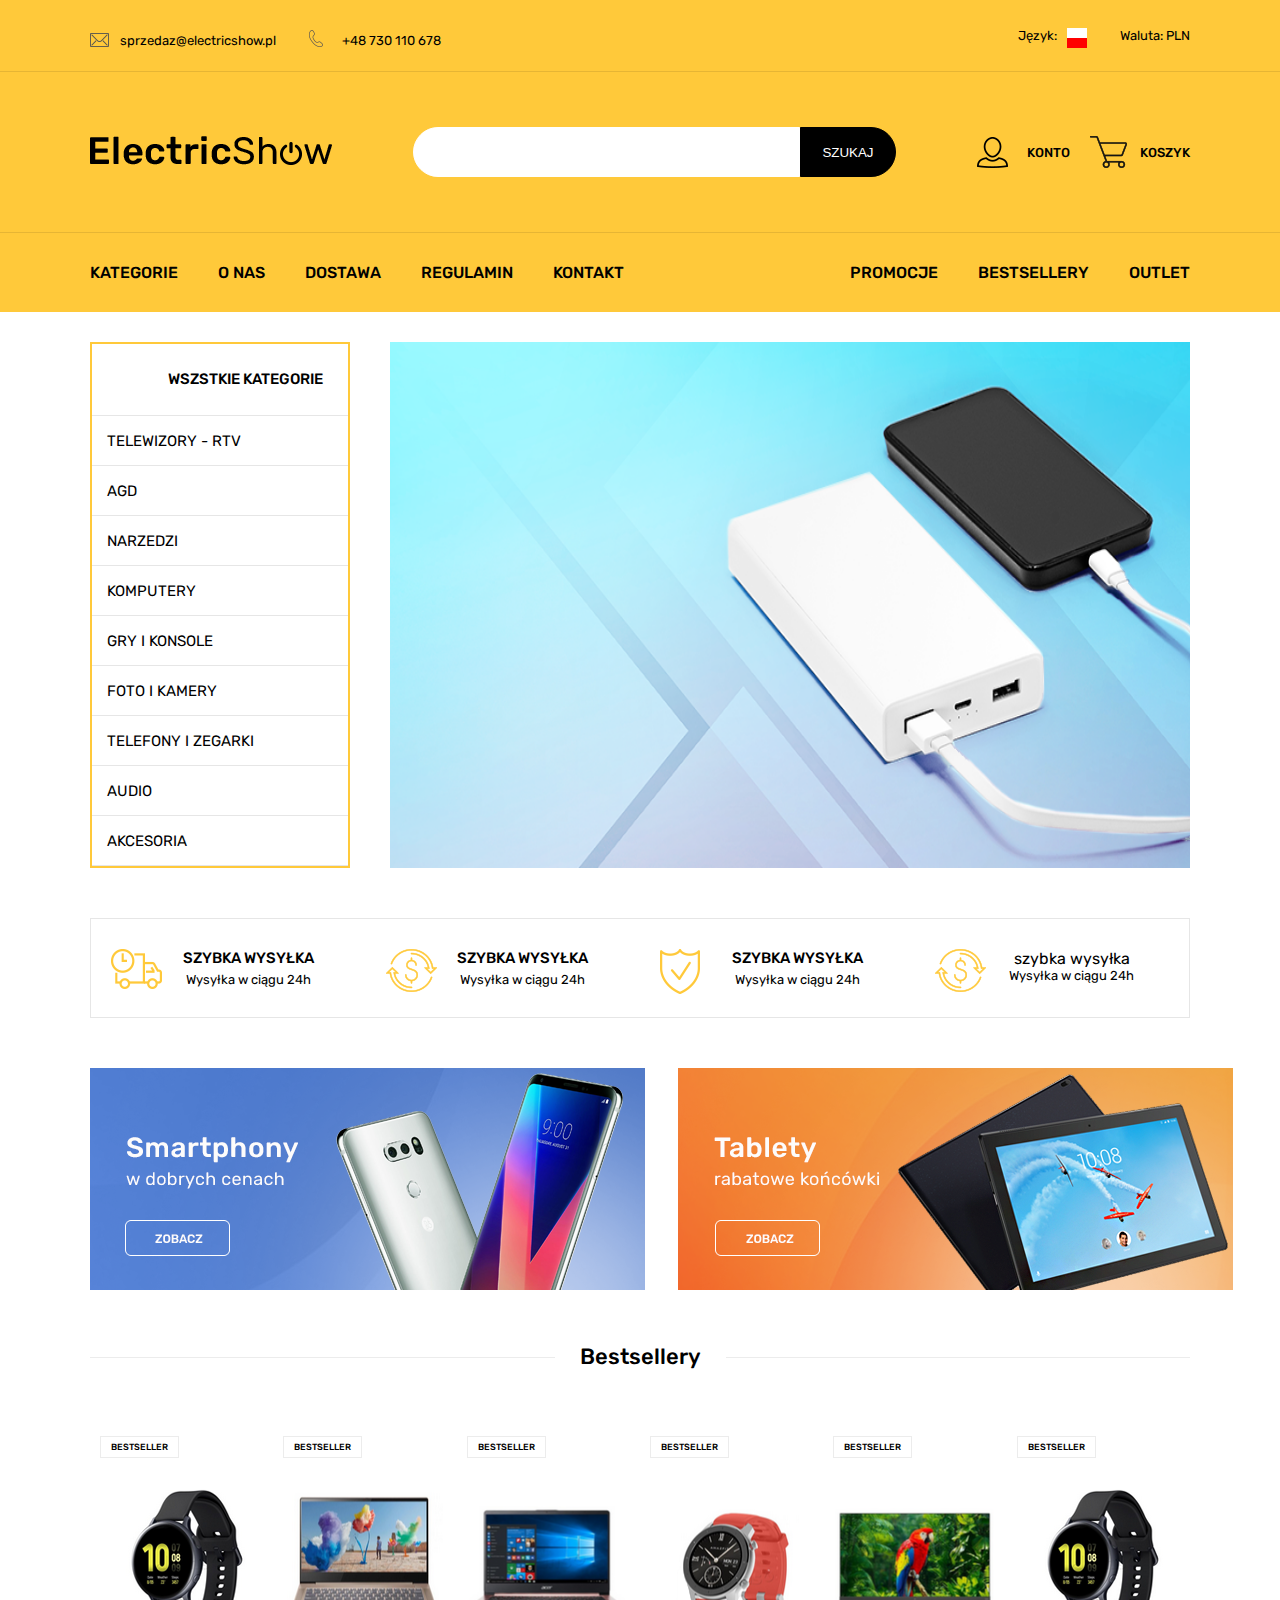
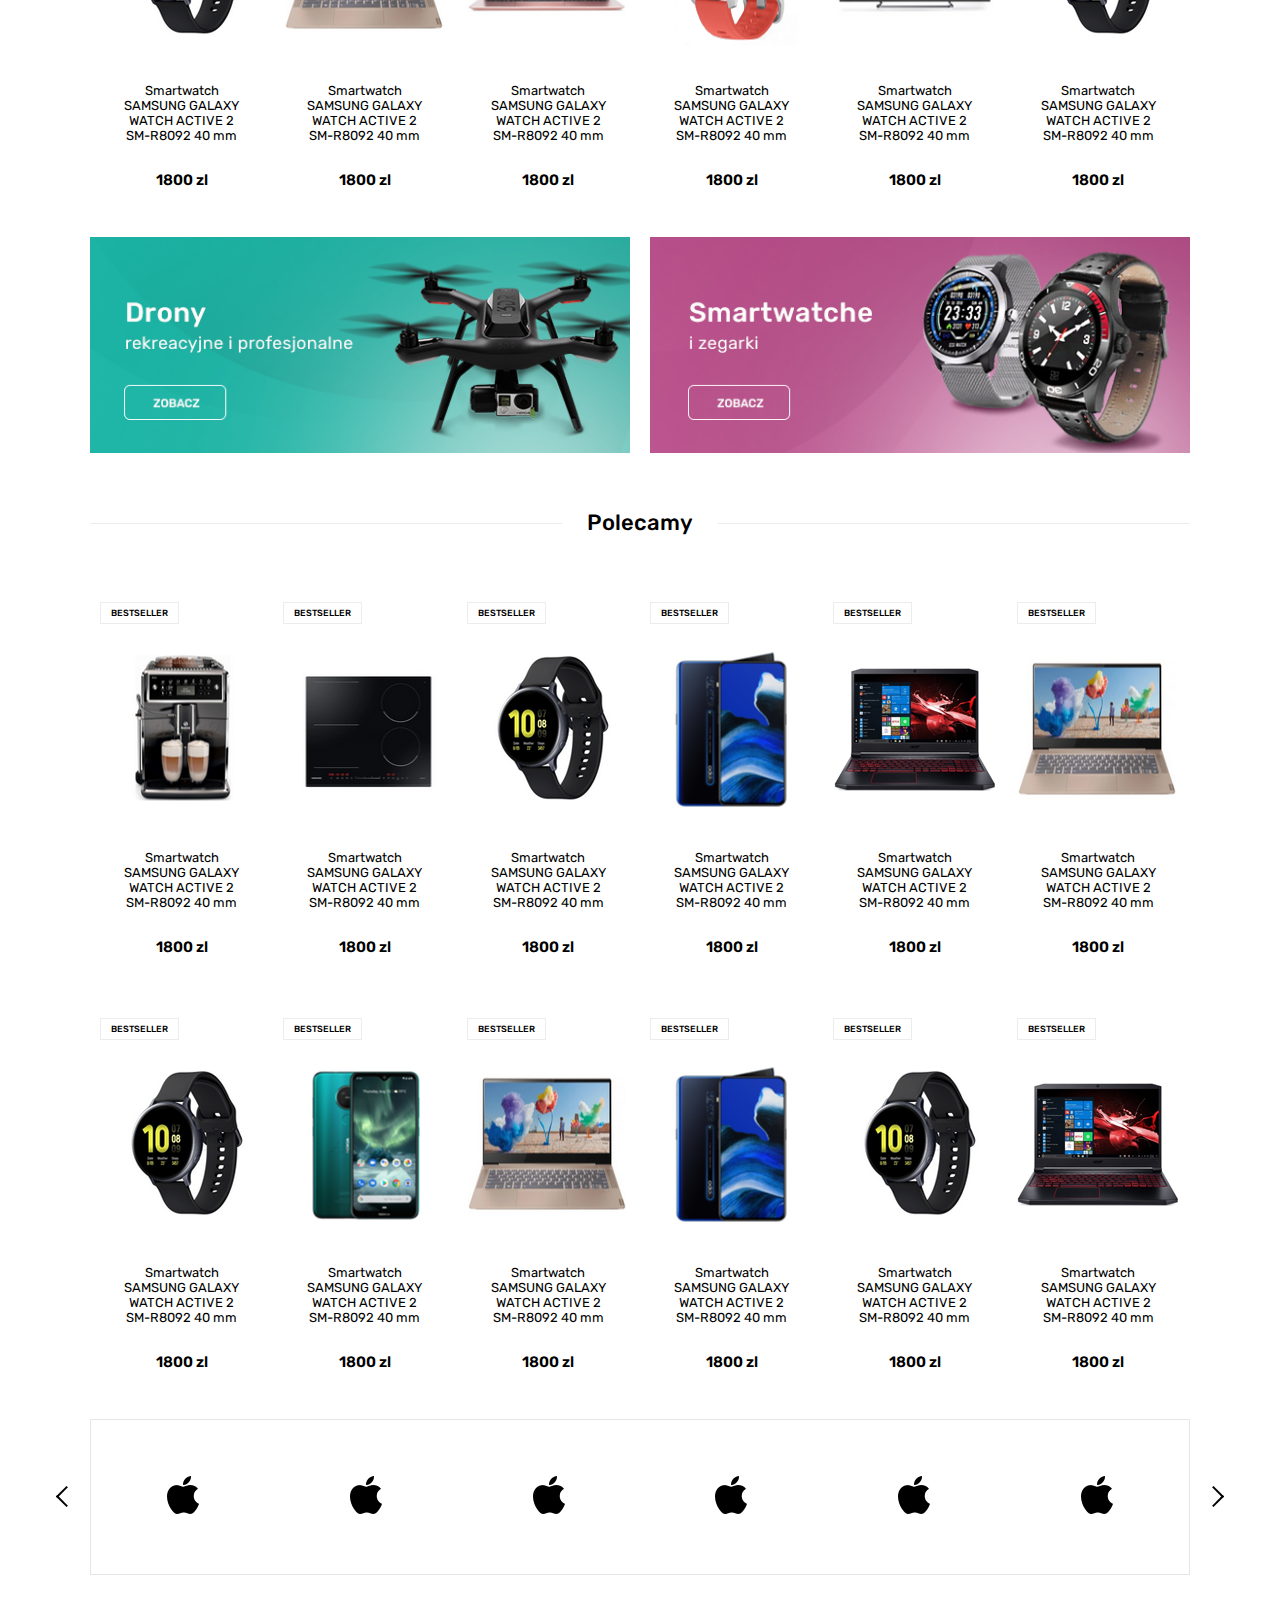
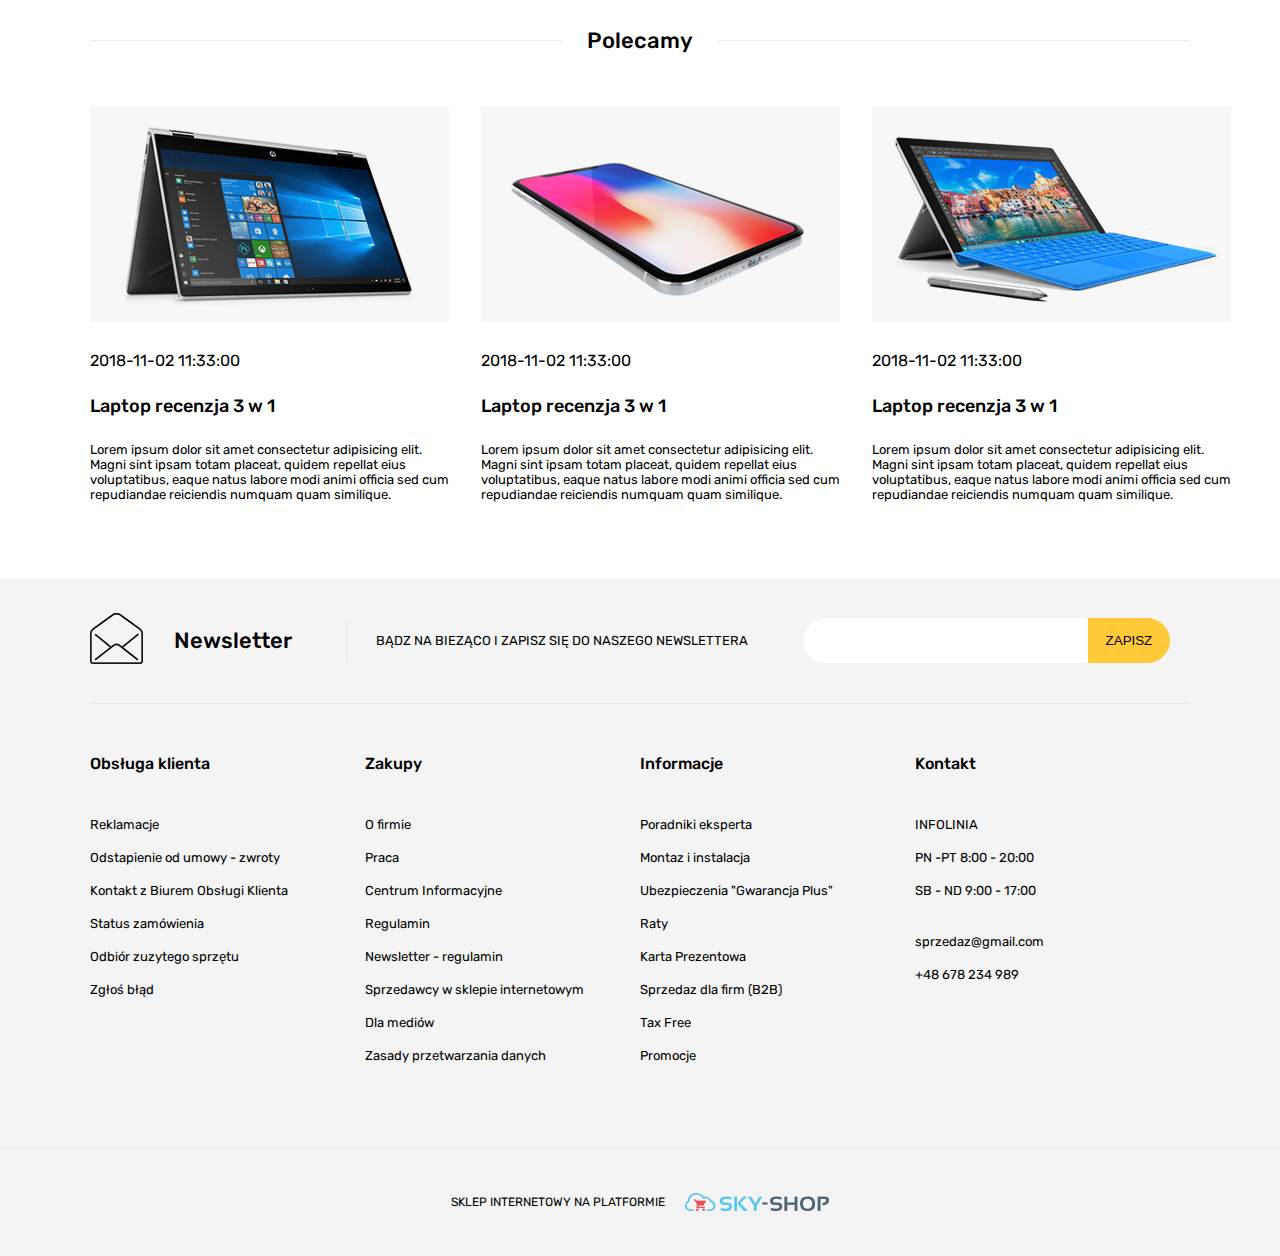
==== commit 11bc86e7: "calc add" ====
--- a/index.html
+++ b/index.html
@@ -4,7 +4,7 @@
 <head>
     <meta charset="utf-8">
     <meta name="viewport" content="width=device-width" initial-scale="1.0">
-    <title>Dokument</title>
+    <title>Electric-Shop</title>
     <link rel="stylesheet" href="https://use.fontawesome.com/releases/v5.0.12/css/all.css" integrity="sha384-G0fIWCsCzJIMAVNQPfjH08cyYaUtMwjJwqiRKxxE/rx96Uroj1BtIQ6MLJuheaO9" crossorigin="anonymous">
     <link rel="stylesheet" href="style.css">
     <link href="https://fonts.googleapis.com/css?family=Rubik:400,500,700&display=swap" rel="stylesheet">
--- a/style.css
+++ b/style.css
@@ -478,14 +478,14 @@
 }
 
 .banners__photo {
-    flex-basis: 49%;
+    flex-basis: calc(50% - 10px);
     width: 100%;
     height: 100%;
 }
 
 .banner__img {
-    width: 100%;
-    height: 100%;
+    max-width: 100%;
+    min-height: 100%;
 }
 
 .banners-img:first-child {
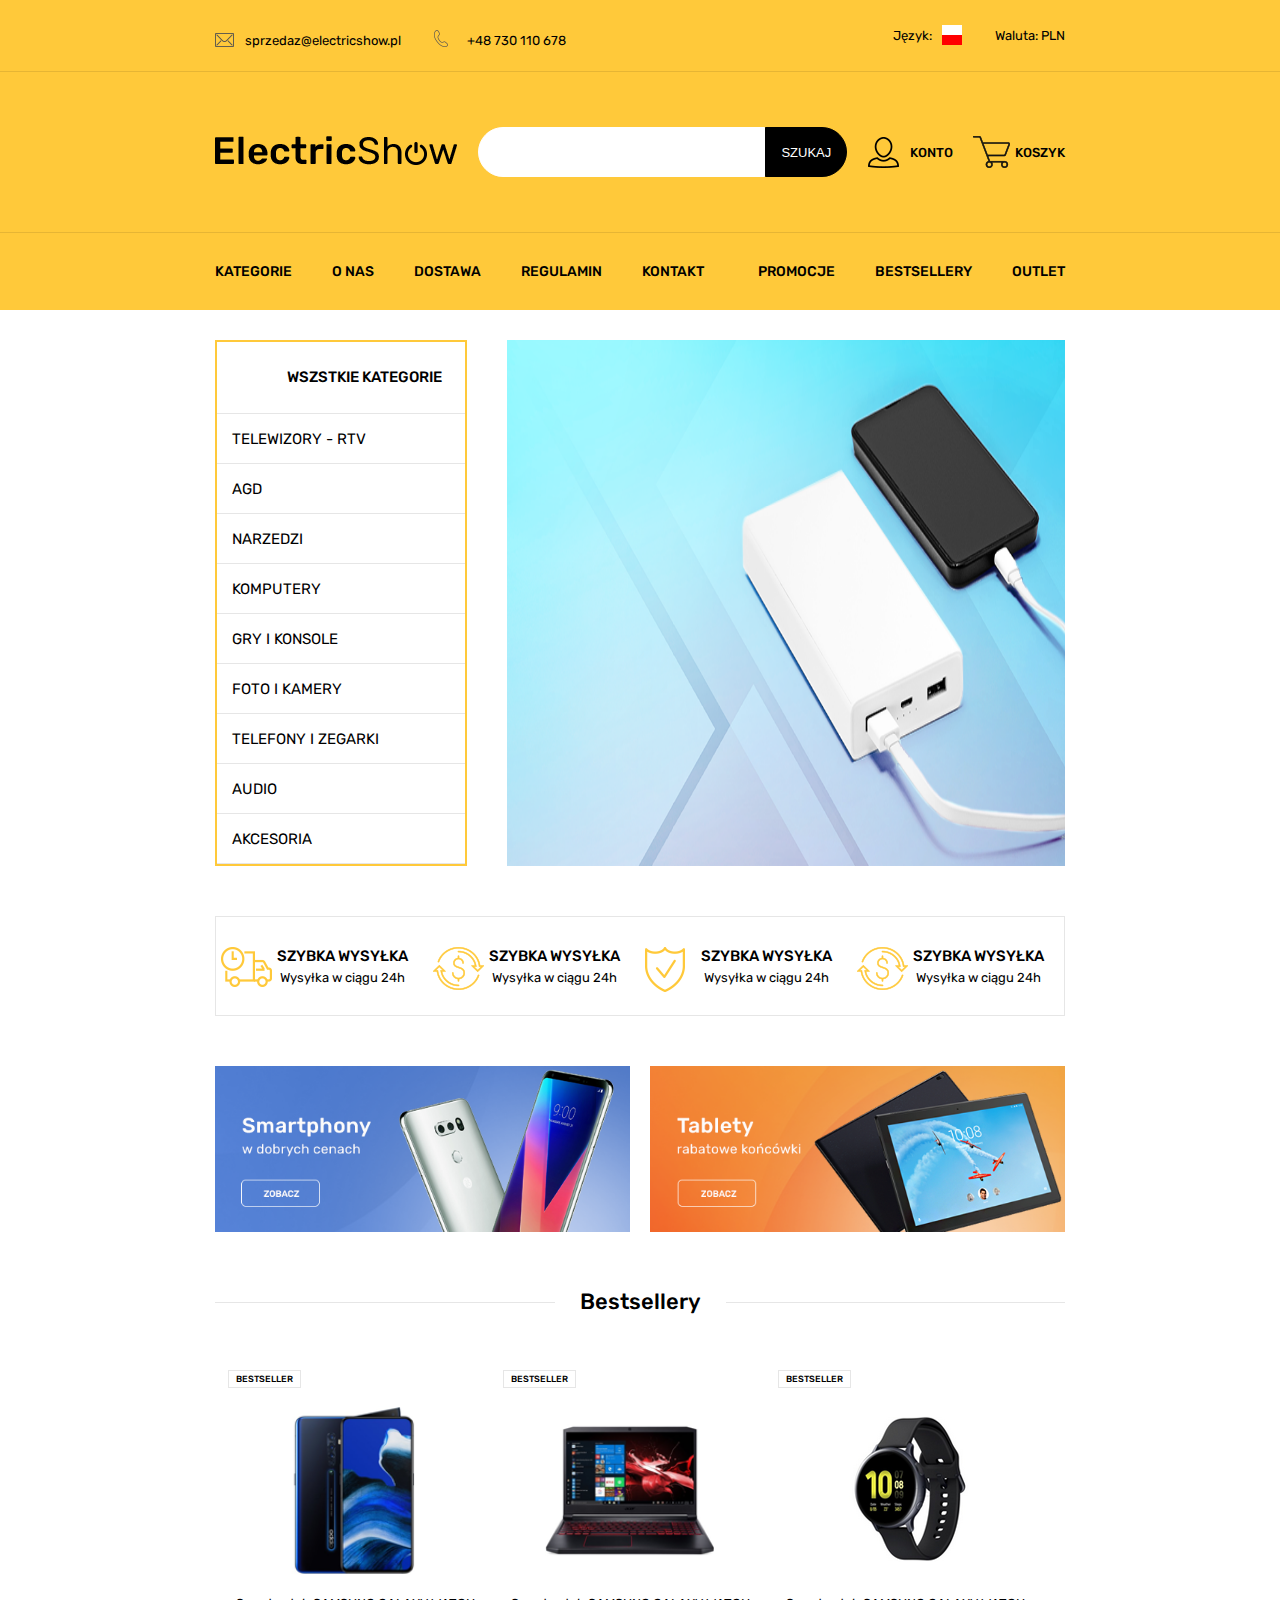
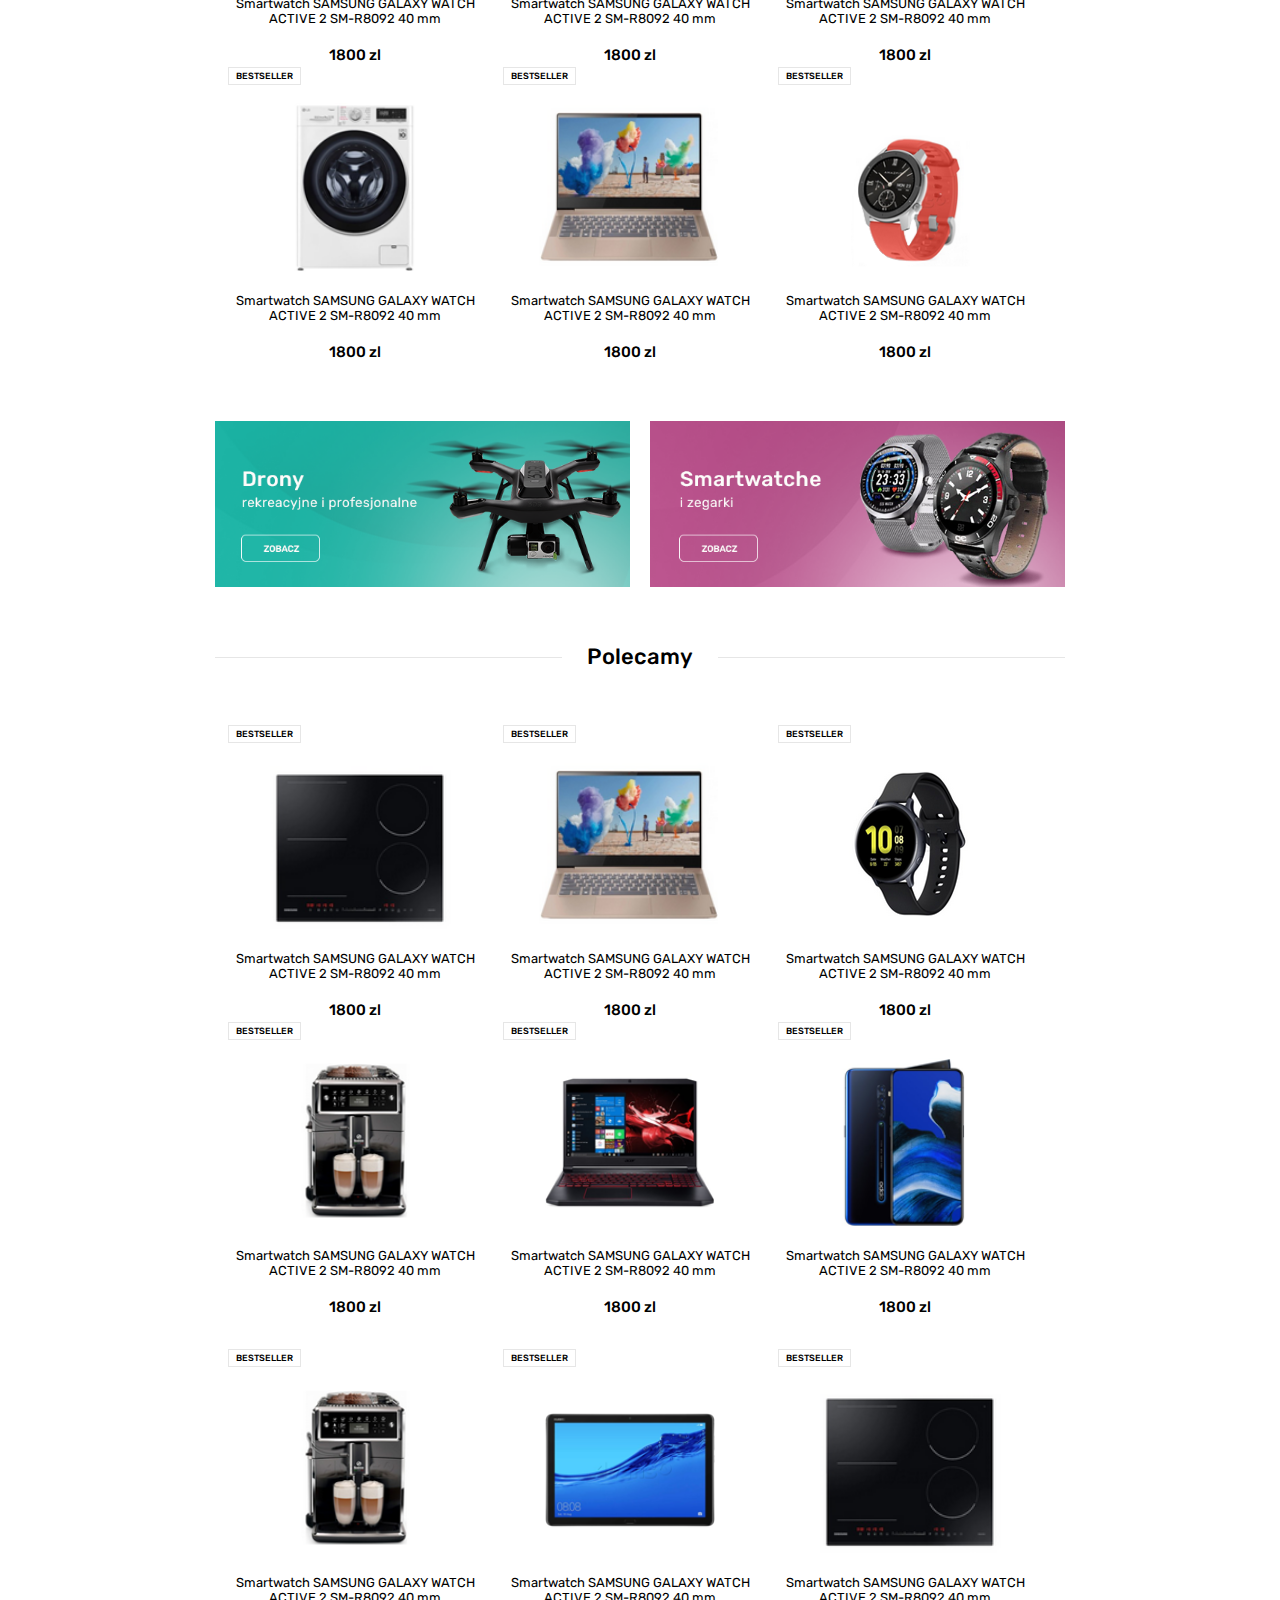
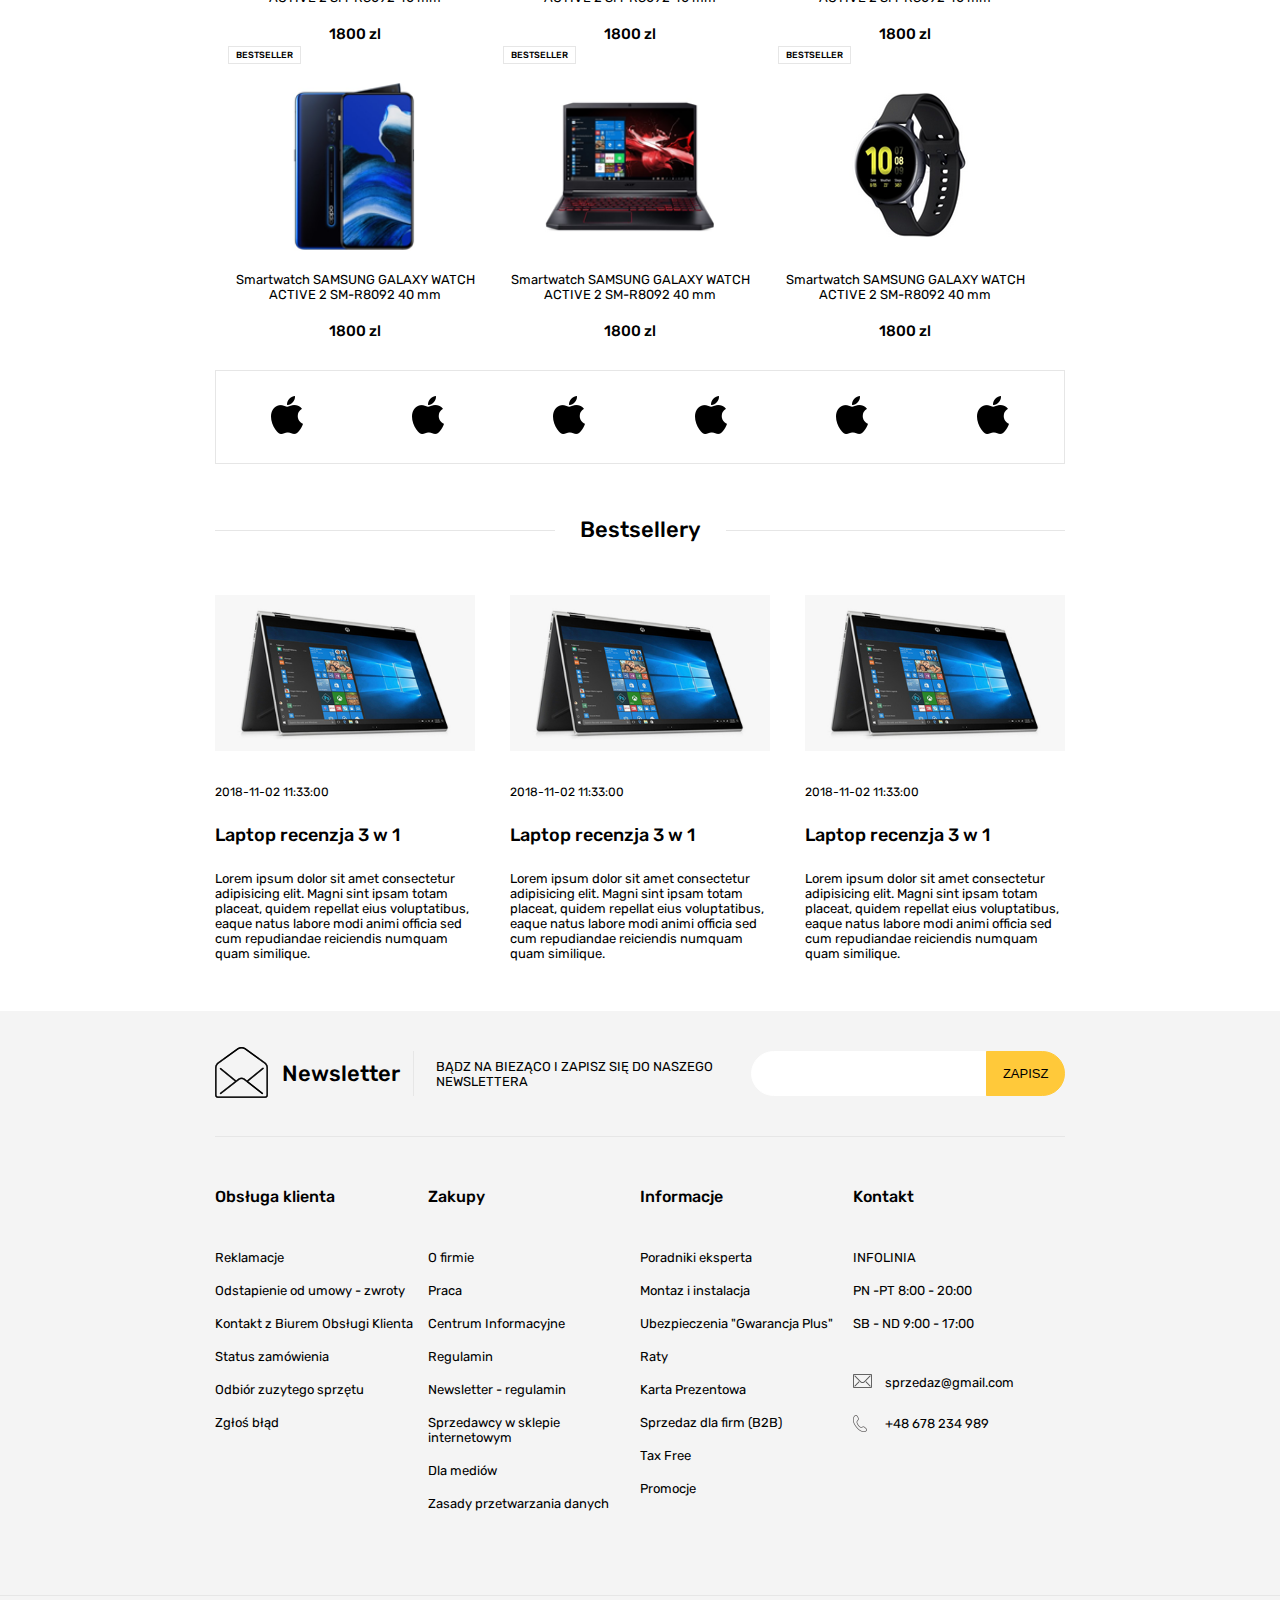
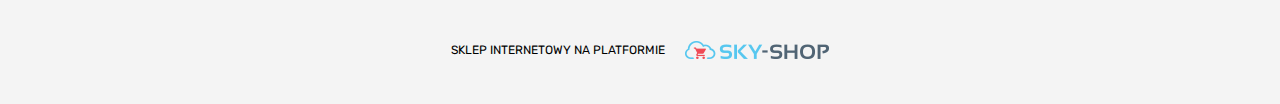
==== commit e3b2478d: "refactor1" ====
--- a/index.html
+++ b/index.html
@@ -5,8 +5,11 @@
     <meta charset="utf-8">
     <meta name="viewport" content="width=device-width" initial-scale="1.0">
     <title>Electric-Shop</title>
-    <link rel="stylesheet" href="https://use.fontawesome.com/releases/v5.0.12/css/all.css" integrity="sha384-G0fIWCsCzJIMAVNQPfjH08cyYaUtMwjJwqiRKxxE/rx96Uroj1BtIQ6MLJuheaO9" crossorigin="anonymous">
+    <link rel="stylesheet" href="https://use.fontawesome.com/releases/v5.0.12/css/all.css"
+        integrity="sha384-G0fIWCsCzJIMAVNQPfjH08cyYaUtMwjJwqiRKxxE/rx96Uroj1BtIQ6MLJuheaO9" crossorigin="anonymous">
     <link rel="stylesheet" href="style.css">
+    <link rel="stylesheet" href="owl/dist/assets/owl.carousel.css">
+    <link rel="stylesheet" href="owl/dist/assets/owl.theme.default.css">
     <link href="https://fonts.googleapis.com/css?family=Rubik:400,500,700&display=swap" rel="stylesheet">
 </head>
 
@@ -14,6 +17,14 @@
     <section class="header">
         <div class="header__top">
             <div class="container">
+                <div class="mobile">
+                    <div class="container">
+                        <form class="mobile__form">
+                            <input placeholder="Wyszukaj w sklepie..." type="text" class="mobile__input"><button
+                                class="mobile__button">szukaj</button>
+                        </form>
+                    </div>
+                </div>
                 <div class="header__main">
                     <div class="header__social">
                         <a href="#" class="header__mail ico">sprzedaz@electricshow.pl</a>
@@ -23,9 +34,29 @@
                         <a href="#" class="header__language">Język:</a>
                         <a href="#" class="header__currency">Waluta: PLN</a>
                     </div>
+                    <div class="headerMobile__box">
+                        <div class="headerMobile__search">
+                            <i class="fas fa-search"></i>
+                        </div>
+                        <div class="headerMobile__hamburg">
+                            <i class="fas fa-bars"></i>
+                        </div>
+                    </div>
                 </div>
 
             </div>
+        </div>
+        <div class="headerMobile__category">
+            <ul class="headerMobile__lists">
+                <li><a href="#" class="headerMobile__list">kategorie</a></li>
+                <li><a href="#" class="headerMobile__list">o nas</a></li>
+                <li><a href="#" class="headerMobile__list">dostawa</a></li>
+                <li><a href="#" class="headerMobile__list">regulamin</a></li>
+                <li><a href="#" class="headerMobile__list">kontakt</a></li>
+                <li><a href="#" class="headerMobile__list">promocje</a></li>
+                <li><a href="#" class="headerMobile__list">bestsellery</a></li>
+                <li><a href="#" class="headerMobile__list header__cat-last">outlet</a></li>
+            </ul>
         </div>
         <div class="header__middle">
             <div class="container">
@@ -69,6 +100,29 @@
     </section>
     <section class="main">
         <div class="container">
+            <div class="mainMobile__category">
+                <div class="mainMobile__all">
+                    <p>wszystkie kategorie</p>
+                    <div class="mainMobile__arrow">
+                        <i class="fas arrow fa-arrow-down"></i>
+                        <i class="fas arrow fa-arrow-up hide"></i>
+                    </div>
+                </div>
+            </div>
+            <div class="mainMobile__list">
+                <ul>
+                    <li class="main__li"><a href="#" class="main__list">Telewizory - RTV</a></li>
+                    <li class="main__li"><a href="#" class="main__list">AGD</a></li>
+                    <li class="main__li"><a href="#" class="main__list">Narzedzi</a></li>
+                    <li class="main__li"><a href="#" class="main__list">Komputery</a></li>
+                    <li class="main__li"><a href="#" class="main__list">Gry i konsole</a></li>
+                    <li class="main__li"><a href="#" class="main__list">Foto i kamery</a></li>
+                    <li class="main__li"><a href="#" class="main__list">Telefony i zegarki</a></li>
+                    <li class="main__li"><a href="#" class="main__list">Audio</a></li>
+                    <li class="main__li"><a href="#" class="main__list">Akcesoria</a></li>
+                </ul>
+            </div>
+
             <div class="main__product">
                 <div class="main__left">
                     <ul class="main__lists">
@@ -90,8 +144,19 @@
                     </ul>
                 </div>
                 <div class="main__right">
-                    <div class="main__photo">
-                        <img class="main__img" alt="" src="./img/mainimg.png">
+                    <div class="owl-carousel carousel1 main__container">
+                        <div class="item">
+                            <img alt="" src="./img/mainimg.png" class="main__img" />
+                        </div>
+                        <div class="item">
+                            <img alt="" src="./img/slide.png" class="main__img" />
+                        </div>
+                        <div class="item">
+                            <img alt="" src="./img/mainimg.png" class="main__img" />
+                        </div>
+                        <div class="item">
+                            <img alt="" src="./img/slide.png" class="main__img" />
+                        </div>
                     </div>
                 </div>
             </div>
@@ -119,89 +184,111 @@
                     </div>
                     <div class="main__order">
                         <div class="main__return-money main__flex ico">
-                            <span class="main__desc-uuper ico">szybka wysyłka</span>
+                            <span class="main__desc-upper ico">szybka wysyłka</span>
                             <span class="main__desc ico">Wysyłka w ciągu 24h</span>
                         </div>
                     </div>
                 </div>
             </div>
         </div>
-        <div class="container flex banners">
-            <div class="banners-img">
-                <img src="./img/smart.png" class="banner-img" alt="">
-            </div>
-            <div class="banners-img">
-                <img src="./img/tabl.png" class="banner-img" alt="">
-            </div>
-        </div>
-        <div class="container">
-            <h3 class="heading">
-                <span>Bestsellery</span>
-            </h3>
-        </div>
-        <div class="container flex bestsellers-icon">
-            <div class="product">
-                <div class="best-icon">
-                    <span class="besttext">bestseller</span>
-                </div>
-                <div class="products-img">
-                    <img src="./img/pr3.png" class="product-img" alt="">
-                </div>
-                <div class="product-description">Smartwatch SAMSUNG GALAXY WATCH ACTIVE 2 SM-R8092 40 mm </div>
-                <div class="price">1800 zl</div>
-            </div>
-            <div class="product">
-                <div class="best-icon">
-                    <span class="besttext">bestseller</span>
-                </div>
-                <div class="products-img">
-                    <img src="./img/pr6.png" class="product-img" alt="">
-                </div>
-                <div class="product-description">Smartwatch SAMSUNG GALAXY WATCH ACTIVE 2 SM-R8092 40 mm</div>
-                <div class="price">1800 zl</div>
-            </div>
-            <div class="product">
-                <div class="best-icon">
-                    <span class="besttext">bestseller</span>
-                </div>
-                <div class="products-img">
-                    <img src="./img/pr8.png" class="product-img" alt="">
-                </div>
-                <div class="product-description">Smartwatch SAMSUNG GALAXY WATCH ACTIVE 2 SM-R8092 40 mm</div>
-                <div class="price">1800 zl</div>
-            </div>
-            <div class="product">
-                <div class="best-icon">
-                    <span class="besttext">bestseller</span>
-                </div>
-                <div class="products-img">
-                    <img src="./img/pr9.png" class="product-img" alt="">
-                </div>
-                <div class="product-description">Smartwatch SAMSUNG GALAXY WATCH ACTIVE 2 SM-R8092 40 mm</div>
-                <div class="price">1800 zl</div>
-            </div>
-            <div class="product">
-                <div class="best-icon">
-                    <span class="besttext">bestseller</span>
-                </div>
-                <div class="products-img">
-                    <img src="./img/pr10.png" class="product-img" alt="">
-                </div>
-                <div class="product-description">Smartwatch SAMSUNG GALAXY WATCH ACTIVE 2 SM-R8092 40 mm</div>
-                <div class="price">1800 zl</div>
-            </div>
-            <div class="product">
-                <div class="best-icon">
-                    <span class="besttext">bestseller</span>
-                </div>
-                <div class="products-img">
-                    <img src="./img/pr3.png" class="product-img" alt="">
-                </div>
-                <div class="product-description">Smartwatch SAMSUNG GALAXY WATCH ACTIVE 2 SM-R8092 40 mm </div>
-                <div class="price">1800 zl</div>
-            </div>
-        </div>
         <div class="banner">
+            <div class="container">
+                <div class="banner__box">
+                    <div class="banners__photo">
+                        <img src="./img/smart.png" class="banner__img" alt="">
+                    </div>
+                    <div class="banners__photo">
+                        <img src="./img/tabl.png" class="banner__img" alt="">
+                    </div>
+                </div>
+            </div>
+        </div>
+        <div class="heading">
+            <div class="container">
+                <h3 class="heading__text">
+                    <span class="heading__best">Bestsellery</span>
+                </h3>
+            </div>
+        </div>
+        <div class="smallProducts">
+            <div class="container">
+                <div class="smallProducts__box">
+                    <div class="smallProducts__product">
+                        <div class="smallProduct__recommended">
+                            <span class="smallProduct__text">bestseller</span>
+                        </div>
+                        <div class="smallProducts__photo">
+                            <img src="./img/pr1.png" class="smallProducts__img" alt="">
+                        </div>
+                        <div class="smallProducts__desc">
+                            <p>Smartwatch SAMSUNG GALAXY WATCH ACTIVE 2 SM-R8092 40 mm</p>
+                        </div>
+                        <div class="smallProducts__price">1800 zl</div>
+                    </div>
+                    <div class="smallProducts__product">
+                        <div class="smallProduct__recommended">
+                            <span class="smallProduct__text">bestseller</span>
+                        </div>
+                        <div class="smallProducts__photo">
+                            <img src="./img/pr2.png" class="smallProducts__img" alt="">
+                        </div>
+                        <div class="smallProducts__desc">
+                            <p>Smartwatch SAMSUNG GALAXY WATCH ACTIVE 2 SM-R8092 40 mm</p>
+                        </div>
+                        <div class="smallProducts__price">1800 zl</div>
+                    </div>
+                    <div class="smallProducts__product">
+                        <div class="smallProduct__recommended">
+                            <span class="smallProduct__text">bestseller</span>
+                        </div>
+                        <div class="smallProducts__photo">
+                            <img src="./img/pr3.png" class="smallProducts__img" alt="">
+                        </div>
+                        <div class="smallProducts__desc">
+                            <p>Smartwatch SAMSUNG GALAXY WATCH ACTIVE 2 SM-R8092 40 mm</p>
+                        </div>
+                        <div class="smallProducts__price">1800 zl</div>
+                    </div>
+                    <div class="smallProducts__product">
+                        <div class="smallProduct__recommended">
+                            <span class="smallProduct__text">bestseller</span>
+                        </div>
+                        <div class="smallProducts__photo">
+                            <img src="./img/pr4.png" class="smallProducts__img" alt="">
+                        </div>
+                        <div class="smallProducts__desc">
+                            <p>Smartwatch SAMSUNG GALAXY WATCH ACTIVE 2 SM-R8092 40 mm</p>
+                        </div>
+                        <div class="smallProducts__price">1800 zl</div>
+                    </div>
+                    <div class="smallProducts__product">
+                        <div class="smallProduct__recommended">
+                            <span class="smallProduct__text">bestseller</span>
+                        </div>
+                        <div class="smallProducts__photo">
+                            <img src="./img/pr6.png" class="smallProducts__img" alt="">
+                        </div>
+                        <div class="smallProducts__desc">
+                            <p>Smartwatch SAMSUNG GALAXY WATCH ACTIVE 2 SM-R8092 40 mm</p>
+                        </div>
+                        <div class="smallProducts__price">1800 zl</div>
+                    </div>
+                    <div class="smallProducts__product">
+                        <div class="smallProduct__recommended">
+                            <span class="smallProduct__text">bestseller</span>
+                        </div>
+                        <div class="smallProducts__photo">
+                            <img src="./img/pr9.png" class="smallProducts__img" alt="">
+                        </div>
+                        <div class="smallProducts__desc">
+                            <p>Smartwatch SAMSUNG GALAXY WATCH ACTIVE 2 SM-R8092 40 mm</p>
+                        </div>
+                        <div class="smallProducts__price">1800 zl</div>
+                    </div>
+                </div>
+            </div>
+        </div>
+        <div class="banner banner__margin">
             <div class="container">
                 <div class="banner__box">
                     <div class="banners__photo">
@@ -213,203 +300,268 @@
                 </div>
             </div>
         </div>
-        <div class="container">
-            <h3 class="heading">
-                <span>Polecamy</span>
-            </h3>
-        </div>
-        <div class="container flex bestsellers-icon">
-            <div class="product">
-                <div class="best-icon">
-                    <span class="besttext">bestseller</span>
-                </div>
-                <div class="products-img">
-                    <img src="./img/pr11.png" class="product-img" alt="">
-                </div>
-                <div class="product-description">Smartwatch SAMSUNG GALAXY WATCH ACTIVE 2 SM-R8092 40 mm </div>
-                <div class="price">1800 zl</div>
-            </div>
-            <div class="product">
-                <div class="best-icon">
-                    <span class="besttext">bestseller</span>
-                </div>
-                <div class="products-img">
-                    <img src="./img/pr7.png" class="product-img" alt="">
-                </div>
-                <div class="product-description">Smartwatch SAMSUNG GALAXY WATCH ACTIVE 2 SM-R8092 40 mm</div>
-                <div class="price">1800 zl</div>
-            </div>
-            <div class="product">
-                <div class="best-icon">
-                    <span class="besttext">bestseller</span>
-                </div>
-                <div class="products-img">
-                    <img src="./img/pr3.png" class="product-img" alt="">
-                </div>
-                <div class="product-description">Smartwatch SAMSUNG GALAXY WATCH ACTIVE 2 SM-R8092 40 mm</div>
-                <div class="price">1800 zl</div>
-            </div>
-            <div class="product">
-                <div class="best-icon">
-                    <span class="besttext">bestseller</span>
-                </div>
-                <div class="products-img">
-                    <img src="./img/pr1.png" class="product-img" alt="">
-                </div>
-                <div class="product-description">Smartwatch SAMSUNG GALAXY WATCH ACTIVE 2 SM-R8092 40 mm</div>
-                <div class="price">1800 zl</div>
-            </div>
-            <div class="product">
-                <div class="best-icon">
-                    <span class="besttext">bestseller</span>
-                </div>
-                <div class="products-img">
-                    <img src="./img/pr2.png" class="product-img" alt="">
-                </div>
-                <div class="product-description">Smartwatch SAMSUNG GALAXY WATCH ACTIVE 2 SM-R8092 40 mm</div>
-                <div class="price">1800 zl</div>
-            </div>
-            <div class="product">
-                <div class="best-icon">
-                    <span class="besttext">bestseller</span>
-                </div>
-                <div class="products-img">
-                    <img src="./img/pr6.png" class="product-img" alt="">
-                </div>
-                <div class="product-description">Smartwatch SAMSUNG GALAXY WATCH ACTIVE 2 SM-R8092 40 mm </div>
-                <div class="price">1800 zl</div>
-            </div>
-        </div>
-        <div class="container flex bestsellers-icon">
-            <div class="product">
-                <div class="best-icon">
-                    <span class="besttext">bestseller</span>
-                </div>
-                <div class="products-img">
-                    <img src="./img/pr3.png" class="product-img" alt="">
-                </div>
-                <div class="product-description">Smartwatch SAMSUNG GALAXY WATCH ACTIVE 2 SM-R8092 40 mm </div>
-                <div class="price">1800 zl</div>
-            </div>
-            <div class="product">
-                <div class="best-icon">
-                    <span class="besttext">bestseller</span>
-                </div>
-                <div class="products-img">
-                    <img src="./img/product1.png" class="product-img" alt="">
-                </div>
-                <div class="product-description">Smartwatch SAMSUNG GALAXY WATCH ACTIVE 2 SM-R8092 40 mm </div>
-                <div class="price">1800 zl</div>
-            </div>
-            <div class="product">
-                <div class="best-icon">
-                    <span class="besttext">bestseller</span>
-                </div>
-                <div class="products-img">
-                    <img src="./img/pr6.png" class="product-img" alt="">
-                </div>
-                <div class="product-description">Smartwatch SAMSUNG GALAXY WATCH ACTIVE 2 SM-R8092 40 mm</div>
-                <div class="price">1800 zl</div>
-            </div>
-            <div class="product">
-                <div class="best-icon">
-                    <span class="besttext">bestseller</span>
-                </div>
-                <div class="products-img">
-                    <img src="./img/pr1.png" class="product-img" alt="">
-                </div>
-                <div class="product-description">Smartwatch SAMSUNG GALAXY WATCH ACTIVE 2 SM-R8092 40 mm</div>
-                <div class="price">1800 zl</div>
-            </div>
-            <div class="product">
-                <div class="best-icon">
-                    <span class="besttext">bestseller</span>
-                </div>
-                <div class="products-img">
-                    <img src="./img/pr3.png" class="product-img" alt="">
-                </div>
-                <div class="product-description">Smartwatch SAMSUNG GALAXY WATCH ACTIVE 2 SM-R8092 40 mm</div>
-                <div class="price">1800 zl</div>
-            </div>
-            <div class="product">
-                <div class="best-icon">
-                    <span class="besttext">bestseller</span>
-                </div>
-                <div class="products-img">
-                    <img src="./img/pr2.png" class="product-img" alt="">
-                </div>
-                <div class="product-description">Smartwatch SAMSUNG GALAXY WATCH ACTIVE 2 SM-R8092 40 mm</div>
-                <div class="price">1800 zl</div>
+        <div class="heading">
+            <div class="container">
+                <h3 class="heading__text">
+                    <span class="heading__best">Polecamy</span>
+                </h3>
+            </div>
+        </div>
+        <div class="smallProducts smallProducts--margin">
+            <div class="container">
+                <div class="smallProducts__box">
+                    <div class="smallProducts__product">
+                        <div class="smallProduct__recommended">
+                            <span class="smallProduct__text">bestseller</span>
+                        </div>
+                        <div class="smallProducts__photo">
+                            <img src="./img/pr7.png" class="smallProducts__img" alt="">
+                        </div>
+                        <div class="smallProducts__desc">
+                            <p>Smartwatch SAMSUNG GALAXY WATCH ACTIVE 2 SM-R8092 40 mm</p>
+                        </div>
+                        <div class="smallProducts__price">1800 zl</div>
+                    </div>
+                    <div class="smallProducts__product">
+                        <div class="smallProduct__recommended">
+                            <span class="smallProduct__text">bestseller</span>
+                        </div>
+                        <div class="smallProducts__photo">
+                            <img src="./img/pr6.png" class="smallProducts__img" alt="">
+                        </div>
+                        <div class="smallProducts__desc">
+                            <p>Smartwatch SAMSUNG GALAXY WATCH ACTIVE 2 SM-R8092 40 mm</p>
+                        </div>
+                        <div class="smallProducts__price">1800 zl</div>
+                    </div>
+                    <div class="smallProducts__product">
+                        <div class="smallProduct__recommended">
+                            <span class="smallProduct__text">bestseller</span>
+                        </div>
+                        <div class="smallProducts__photo">
+                            <img src="./img/pr3.png" class="smallProducts__img" alt="">
+                        </div>
+                        <div class="smallProducts__desc">
+                            <p>Smartwatch SAMSUNG GALAXY WATCH ACTIVE 2 SM-R8092 40 mm</p>
+                        </div>
+                        <div class="smallProducts__price">1800 zl</div>
+                    </div>
+                    <div class="smallProducts__product">
+                        <div class="smallProduct__recommended">
+                            <span class="smallProduct__text">bestseller</span>
+                        </div>
+                        <div class="smallProducts__photo">
+                            <img src="./img/pr11.png" class="smallProducts__img" alt="">
+                        </div>
+                        <div class="smallProducts__desc">
+                            <p>Smartwatch SAMSUNG GALAXY WATCH ACTIVE 2 SM-R8092 40 mm</p>
+                        </div>
+                        <div class="smallProducts__price">1800 zl</div>
+                    </div>
+                    <div class="smallProducts__product">
+                        <div class="smallProduct__recommended">
+                            <span class="smallProduct__text">bestseller</span>
+                        </div>
+                        <div class="smallProducts__photo">
+                            <img src="./img/pr2.png" class="smallProducts__img" alt="">
+                        </div>
+                        <div class="smallProducts__desc">
+                            <p>Smartwatch SAMSUNG GALAXY WATCH ACTIVE 2 SM-R8092 40 mm</p>
+                        </div>
+                        <div class="smallProducts__price">1800 zl</div>
+                    </div>
+                    <div class="smallProducts__product">
+                        <div class="smallProduct__recommended">
+                            <span class="smallProduct__text">bestseller</span>
+                        </div>
+                        <div class="smallProducts__photo">
+                            <img src="./img/pr1.png" class="smallProducts__img" alt="">
+                        </div>
+                        <div class="smallProducts__desc">
+                            <p>Smartwatch SAMSUNG GALAXY WATCH ACTIVE 2 SM-R8092 40 mm</p>
+                        </div>
+                        <div class="smallProducts__price">1800 zl</div>
+                    </div>
+                </div>
+            </div>
+        </div>
+        <div class="smallProducts smallProducts--margin">
+            <div class="container">
+                <div class="smallProducts__box">
+                    <div class="smallProducts__product">
+                        <div class="smallProduct__recommended">
+                            <span class="smallProduct__text">bestseller</span>
+                        </div>
+                        <div class="smallProducts__photo">
+                            <img src="./img/pr11.png" class="smallProducts__img" alt="">
+                        </div>
+                        <div class="smallProducts__desc">
+                            <p>Smartwatch SAMSUNG GALAXY WATCH ACTIVE 2 SM-R8092 40 mm</p>
+                        </div>
+                        <div class="smallProducts__price">1800 zl</div>
+                    </div>
+                    <div class="smallProducts__product">
+                        <div class="smallProduct__recommended">
+                            <span class="smallProduct__text">bestseller</span>
+                        </div>
+                        <div class="smallProducts__photo">
+                            <img src="./img/pr5.png" class="smallProducts__img" alt="">
+                        </div>
+                        <div class="smallProducts__desc">
+                            <p>Smartwatch SAMSUNG GALAXY WATCH ACTIVE 2 SM-R8092 40 mm</p>
+                        </div>
+                        <div class="smallProducts__price">1800 zl</div>
+                    </div>
+                    <div class="smallProducts__product">
+                        <div class="smallProduct__recommended">
+                            <span class="smallProduct__text">bestseller</span>
+                        </div>
+                        <div class="smallProducts__photo">
+                            <img src="./img/pr7.png" class="smallProducts__img" alt="">
+                        </div>
+                        <div class="smallProducts__desc">
+                            <p>Smartwatch SAMSUNG GALAXY WATCH ACTIVE 2 SM-R8092 40 mm</p>
+                        </div>
+                        <div class="smallProducts__price">1800 zl</div>
+                    </div>
+                    <div class="smallProducts__product">
+                        <div class="smallProduct__recommended">
+                            <span class="smallProduct__text">bestseller</span>
+                        </div>
+                        <div class="smallProducts__photo">
+                            <img src="./img/pr1.png" class="smallProducts__img" alt="">
+                        </div>
+                        <div class="smallProducts__desc">
+                            <p>Smartwatch SAMSUNG GALAXY WATCH ACTIVE 2 SM-R8092 40 mm</p>
+                        </div>
+                        <div class="smallProducts__price">1800 zl</div>
+                    </div>
+                    <div class="smallProducts__product">
+                        <div class="smallProduct__recommended">
+                            <span class="smallProduct__text">bestseller</span>
+                        </div>
+                        <div class="smallProducts__photo">
+                            <img src="./img/pr2.png" class="smallProducts__img" alt="">
+                        </div>
+                        <div class="smallProducts__desc">
+                            <p>Smartwatch SAMSUNG GALAXY WATCH ACTIVE 2 SM-R8092 40 mm</p>
+                        </div>
+                        <div class="smallProducts__price">1800 zl</div>
+                    </div>
+                    <div class="smallProducts__product">
+                        <div class="smallProduct__recommended">
+                            <span class="smallProduct__text">bestseller</span>
+                        </div>
+                        <div class="smallProducts__photo">
+                            <img src="./img/pr3.png" class="smallProducts__img" alt="">
+                        </div>
+                        <div class="smallProducts__desc">
+                            <p>Smartwatch SAMSUNG GALAXY WATCH ACTIVE 2 SM-R8092 40 mm</p>
+                        </div>
+                        <div class="smallProducts__price">1800 zl</div>
+                    </div>
+                </div>
+            </div>
+        </div>
+        <div class="producers">
+            <div class="container">
+                <div class="arrows prev"></div>
+                <div class="arrows next"></div>
+                <div class="producers__box">
+                    <div class="producers__photo">
+                        <img src="./img/apple.png" alt="" class="producers__img">
+                    </div>
+                    <div class="producers__photo">
+                        <img src="./img/apple.png" alt="" class="producers__img">
+                    </div>
+                    <div class="producers__photo">
+                        <img src="./img/apple.png" alt="" class="producers__img">
+                    </div>
+                    <div class="producers__photo producers__photo--hide">
+                        <img src="./img/apple.png" alt="" class="producers__img">
+                    </div>
+                    <div class="producers__photo producers__photo--hide">
+                        <img src="./img/apple.png" alt="" class="producers__img">
+                    </div>
+                    <div class="producers__photo producers__photo--hide">
+                        <img src="./img/apple.png" alt="" class="producers__img">
+                    </div>
+                </div>
+            </div>
+        </div>
+        <div class="heading">
+            <div class="container">
+                <h3 class="heading__text">
+                    <span class="heading__best">Bestsellery</span>
+                </h3>
+            </div>
+        </div>
+        <div class="products">
+            <div class="container">
+                <div class="products__box">
+                    <div class="products__product">
+                        <div class="products__photo">
+                            <img class="products__img" src="./img/productM3.png" alt="">
+                        </div>
+                        <div class="products__data">
+                            2018-11-02 11:33:00
+                        </div>
+                        <div class="products__header">
+                            <h5>Laptop recenzja 3 w 1</h5>
+                        </div>
+                        <div class="products__desc">
+                            <p>Lorem ipsum dolor sit amet consectetur adipisicing elit. Magni sint ipsam totam placeat,
+                                quidem
+                                repellat eius voluptatibus, eaque natus labore modi animi officia sed cum repudiandae
+                                reiciendis
+                                numquam quam similique.
+                            </p>
+                        </div>
+                    </div>
+                    <div class="products__product">
+                        <div class="products__photo">
+                            <img class="products__img" src="./img/productM3.png" alt="">
+                        </div>
+                        <div class="products__data">
+                            2018-11-02 11:33:00
+                        </div>
+                        <div class="products__header">
+                            <h5>Laptop recenzja 3 w 1</h5>
+                        </div>
+                        <div class="products__desc">
+                            <p>Lorem ipsum dolor sit amet consectetur adipisicing elit. Magni sint ipsam totam placeat,
+                                quidem
+                                repellat eius voluptatibus, eaque natus labore modi animi officia sed cum repudiandae
+                                reiciendis
+                                numquam quam similique.
+                            </p>
+                        </div>
+                    </div>
+                    <div class="products__product">
+                        <div class="products__photo">
+                            <img class="products__img" src="./img/productM3.png" alt="">
+                        </div>
+                        <div class="products__data">
+                            2018-11-02 11:33:00
+                        </div>
+                        <div class="products__header">
+                            <h5>Laptop recenzja 3 w 1</h5>
+                        </div>
+                        <div class="products__desc">
+                            <p>Lorem ipsum dolor sit amet consectetur adipisicing elit. Magni sint ipsam totam placeat,
+                                quidem
+                                repellat eius voluptatibus, eaque natus labore modi animi officia sed cum repudiandae
+                                reiciendis
+                                numquam quam similique.
+                            </p>
+                        </div>
+                    </div>
+                </div>
             </div>
         </div>
 
-        <div class="container flex producers">
-            <div class="arrows prev"></div>
-            <div class="arrows next"></div>
-            <div class="producers-img">
-                <img src="./img/apple.png" alt="" class="producer">
-            </div>
-            <div class="producers-img">
-                <img src="./img/apple.png" alt="" class="producer">
-            </div>
-            <div class="producers-img">
-                <img src="./img/apple.png" alt="" class="producer">
-            </div>
-            <div class="producers-img">
-                <img src="./img/apple.png" alt="" class="producer">
-            </div>
-            <div class="producers-img">
-                <img src="./img/apple.png" alt="" class="producer">
-            </div>
-            <div class="producers-img">
-                <img src="./img/apple.png" alt="" class="producer">
-            </div>
-        </div>
-        <div class="container">
-            <h3 class="heading">
-                <span>Polecamy</span>
-            </h3>
-        </div>
-        <div class="container flex medium-product">
-            <div class="medium-product">
-                <div class="medium-product-img">
-                    <img src="./img/productM3.png" alt="">
-                </div>
-                <div class="data">
-                    2018-11-02 11:33:00
-                </div>
-                <h5>Laptop recenzja 3 w 1</h5>
-                <div class="description-product">
-                    Lorem ipsum dolor sit amet consectetur adipisicing elit. Magni sint ipsam totam placeat, quidem repellat eius voluptatibus, eaque natus labore modi animi officia sed cum repudiandae reiciendis numquam quam similique.
-                </div>
-            </div>
-            <div class="medium-product">
-                <div class="medium-product-img">
-                    <img src="./img/productM2.png" alt="">
-                </div>
-                <div class="data">
-                    2018-11-02 11:33:00
-                </div>
-                <h5>Laptop recenzja 3 w 1</h5>
-                <div class="description-product">
-                    Lorem ipsum dolor sit amet consectetur adipisicing elit. Magni sint ipsam totam placeat, quidem repellat eius voluptatibus, eaque natus labore modi animi officia sed cum repudiandae reiciendis numquam quam similique.
-                </div>
-            </div>
-            <div class="medium-product">
-                <div class="medium-product-img">
-                    <img src="./img/productM1.png" alt="">
-                </div>
-                <div class="data">
-                    2018-11-02 11:33:00
-                </div>
-                <h5>Laptop recenzja 3 w 1</h5>
-                <div class="description-product">
-                    Lorem ipsum dolor sit amet consectetur adipisicing elit. Magni sint ipsam totam placeat, quidem repellat eius voluptatibus, eaque natus labore modi animi officia sed cum repudiandae reiciendis numquam quam similique.
-                </div>
-            </div>
-        </div>
     </section>
-    <section class="footer">
+    <footer class="footer">
         <div class="container">
             <div class="footer__top">
                 <div class="footer__newsletter">
@@ -524,12 +676,20 @@
                                 <a href="#" class="footer__list"> </a>
                             </li>
                             <li>
-                                <a href="#" class="ico mail footer-list">sprzedaz@gmail.com</a>
-                            </li>
-                            <li>
-                                <a href="#" class="ico phone footer-list">+48 678 234 989</a>
+                                <a href="#" class="footer__list footer__list--mail ico">sprzedaz@gmail.com</a>
+                            </li>
+                            <li>
+                                <a href="#" class="footer__list footer__list--phone ico">+48 678 234 989</a>
                             </li>
                         </ul>
+                        <div class="footer__social">
+                            <a href="https://www.facebook.com/" <i
+                                class="fab fa-facebook footer__ico footer__ico--fb"></i></a>
+                            <a href="https://www.youtube.com/" <i
+                                class="fab fa-youtube footer__ico footer__ico--yt"></i></a>
+                            <a href="https://www.instagram.com/" <i
+                                class="fab fa-instagram footer__ico footer__ico--inst"></i></a>
+                        </div>
                     </div>
                 </div>
             </div>
@@ -543,8 +703,10 @@
 
             </div>
         </div>
-    </section>
+    </footer>
 
+    <script src="owl/docs/assets/vendors/jquery.min.js"></script>
+    <script src="owl/dist/owl.carousel.js"></script>
     <script src="main.js"></script>
 </body>
 
--- a/style.css
+++ b/style.css
@@ -11,7 +11,77 @@
     font-family: 'Rubik', sans-serif;
 }
 
-section.header {
+.hide {
+    display: none;
+}
+.mobile {
+    box-shadow: 4px 4px 18px -6px rgba(0,0,0,0.75);
+    padding: 15px;
+    background-color: white;
+    position: absolute; 
+    top: 0px;
+    left: 0;
+    right: 0; 
+    margin-bottom: -40px;
+    visibility: hidden;
+
+}
+
+.mobile__text {
+    margin-bottom: 10px;
+    font-size: 19px;
+}
+
+.mobile__input {
+    border: 1px solid #f9d26b;
+    width: 75%;
+    border-top-left-radius: 29px;
+    border-bottom-left-radius: 29px;
+    outline: none;
+    padding-left: 15px;
+    font-size: 16px;
+    height: 35px;
+}
+
+.mobile__button {
+    width: 20%;
+    text-transform: uppercase;
+    border-top-right-radius: 29px;
+    border-bottom-right-radius: 29px;
+    border: 1px solid #f9d26b;
+    background-color: #f9d26b;
+    color: black;
+    outline: none;
+    font-size: 16px;
+    height: 35px;
+    font-weight: 500;
+}
+
+.mobile__show {
+    visibility: visible;
+ }
+
+.headerMobile__category {
+    visibility: hidden;
+    max-height: 0;
+
+}
+
+.headerMobile__show {
+    visibility: visible;
+    max-height: 100%;
+    transition: .3s;
+}
+
+.headerMobile__lists li {
+    padding: 10px 30px;
+    text-transform: uppercase;
+    border-bottom: 1px solid #e6b534;
+    font-weight: 500;
+
+}
+
+.header {
     background-color: #ffc93a;
     margin-bottom: 30px;
 }
@@ -21,9 +91,6 @@
     width: 1100px;
 }
 
-.flex {
-    display: flex;
-}
 
 .header__main {
     display: flex;
@@ -61,6 +128,11 @@
 
 .header__language {
     margin-right: 60px;
+}
+
+.header__language::after, 
+.header__language::before {
+    transform: translateY(-3px);
 }
 
 .header__language::after {
@@ -133,6 +205,8 @@
     background-color: black;
     color: white;
     outline: none;
+    font-weight: 500;
+    font-size: 13px;
 }
 
 .header__logo {
@@ -209,8 +283,77 @@
 }
 
 .main__right {
-    flex-basis: 70%;
-}
+    flex-basis: calc(70% - 30px);
+    overflow: hidden;
+}
+
+.owl-stage-outer {
+    height: 100%;
+}
+
+.owl-carousel .owl-stage {
+    height: 100%;
+}
+
+.owl-carousel.owl-drag .owl-item {
+    height: 100%;
+}
+
+.item {
+    height: 100%;
+}
+
+.main__img {
+    height: 100%;
+}
+
+.main__container {
+    width: 100%;
+    height: 100%;
+}
+
+.mainMobile__list {
+    visibility: hidden;
+    max-height: 0;
+}
+
+.mainMobile__list--show {
+    visibility: visible;
+    max-height: 100%;
+}
+
+.item {
+    position: relative;
+}
+
+.main__img {
+    position: absolute;
+    height: 100%;
+    top: 0;
+    left: 0;
+    margin: auto;
+    text-align: center;
+}
+
+.item {
+    max-width: 100%;
+    max-height: 100%;
+}
+
+
+.mainMobile__all {
+    display: flex;
+    justify-content: center;
+    border: 3px solid #ffc93a;
+    text-transform: uppercase;
+    text-transform: uppercase;
+    padding: 10px 0;
+}
+
+.mainMobile__arrow {
+    margin-left: 20px;
+}
+
 
 .main__top {
     display: flex;
@@ -241,8 +384,8 @@
     height: 100%;
 }
 
-.main__img {
-    width: 100%;
+.main__slider {
+    min-width: 800px;
     height: 100%;
 }
 
@@ -311,6 +454,178 @@
     background-image: url('./img/zw.png');
 }
 
+
+
+.products__header  {
+    padding: 25px 0;
+    font-size: 18px;
+    font-weight: 500;
+}
+
+
+.banner__margin {
+    margin-top: 60px;
+
+}
+
+.banner__box {
+    display: flex;
+    justify-content: space-between;
+}
+
+.banners__photo {
+    flex-basis: calc(50% - 10px);
+    width: 100%;
+    height: 100%;
+    cursor: pointer;
+}
+
+.banner__img {
+    max-width: 100%;
+    min-height: 100%;
+}
+
+
+
+.heading__text {
+    text-align: center;
+    font-weight: 500;
+    font-size: 22px;
+    padding: 42px 0;
+    overflow: hidden;
+}
+
+.heading__best {
+    display: inline-block;
+    padding: 10px 25px;
+    position: relative;
+}
+
+
+
+.heading__best:after,
+.heading__best:before {
+    content: '';
+    width: 100vw;
+    height: 1px;
+    background-color: #e6e6e6;
+    position: absolute;
+    top: 50%;
+}
+
+.heading__best::after {
+    right: 100%;
+}
+
+.heading__best:before {
+    left: 100%;
+}
+
+
+.products {
+    margin-bottom: 50px;
+}
+.products__product {
+    width: 100%;
+    margin-right: 35px;
+}
+
+.products__photo {
+    width: 100%;
+    margin-bottom: 30px;
+}
+
+.products__img {
+    display: inline-block;
+    max-width: 100%;
+}
+
+.products__box {
+    display: flex;
+}
+
+.products__data {
+    font-size: 12px;
+}
+
+.products__header h5 {
+    font-size: 18px;
+    font-weight: 500;
+}
+
+.products__desc {
+    font-size: 13px;
+}
+
+
+.products__product:last-child {
+margin-right: 0;
+}
+
+.smallProducts--margin {
+    margin-bottom: 30px;
+}
+
+.smallProducts__box {
+    display: flex;
+}
+
+.smallProducts__product {
+    display: flex;
+    flex-direction: column;
+    margin-right: 20px;
+}
+
+.smallProduct__recommended {
+    margin-bottom: 20px;
+}
+
+.smallProduct__text {
+    text-transform: uppercase;
+    font-weight: 500;
+    font-size: 9px;
+    padding: 3px 7px;
+    border: 1px solid #e6e6e6;
+}
+
+.smallProducts__photo {
+    width: 100%;
+    min-height: 170px;
+    max-height: 170px;
+    position: relative;
+}
+.smallProducts__img {
+    max-width: 100%;
+    height: 100%;
+    position: absolute;
+    top: 50%;
+    left: 50%;
+    transform: translate(-50%, -50%);
+}
+
+.smallProducts__desc {
+    font-size: 13px;
+    text-align: center;
+    margin-top: 20px;
+    margin-bottom: 20px;
+}
+
+.smallProducts__price {
+    font-weight: 500;
+    font-size: 15px;
+    text-align: center;
+}
+
+.producers__box {
+    display: flex;
+    border: 1px solid #e6e6e6;
+    justify-content: space-around;
+}
+
+.producers__photo {
+    padding: 25px 35px;
+}
+
 .footer {
     background-color: #f4f4f4;
 }
@@ -421,6 +736,7 @@
     color: black;
     font-weight: 500;
     outline: none;
+    font-size: 13px;
 }
 
 .footer__middle {
@@ -437,6 +753,41 @@
     font-size: 13px;
 }
 
+.footer__social a{
+    margin-top: 20px;
+    font-size: 25px;
+}
+
+.footer__ico {
+    padding: 0 8px 0 0;
+}
+
+.footer__ico--fb {
+    color: #3f5a9e;
+}
+
+.footer__ico--yt {
+    color:#ff0000
+}
+
+
+.footer__list.ico::before {
+    content: '';
+    display: inline-block;
+    background-repeat: no-repeat;
+    width: 32px;
+    height: 20px;
+    transform: translateY(7px);
+}
+
+.footer__list--phone::before {
+    background-image: url('./img/ico5.png');
+}
+
+.footer__list--mail::before {
+    background-image: url('./img/ico6.png');
+}
+
 .footer__information h6 {
     font-weight: 500;
     font-size: 16px;
@@ -444,208 +795,378 @@
     margin-top: 50px;
 }
 
-.description-product {
-    padding-bottom: 76px;
-    font-size: 13px;
-}
-
-.medium-product:first-child {
-    margin-right: 32px;
-}
-
-.medium-product:nth-child(2) {
-    margin-right: 32px;
-}
-
-h5 {
-    padding: 25px 0;
-    font-size: 18px;
-    font-weight: 500;
-}
-
-.banners-img {
-    flex: 1;
-    position: relative;
-    min-height: 223px;
-    max-height: 223px;
-    max-height: 223px;
-    min-height: 200px;
-}
-
-.banner__box {
-    display: flex;
-    justify-content: space-between;
-}
-
-.banners__photo {
-    flex-basis: calc(50% - 10px);
-    width: 100%;
-    height: 100%;
-}
-
-.banner__img {
-    max-width: 100%;
-    min-height: 100%;
-}
-
-.banners-img:first-child {
-    margin-right: 33px;
-}
-
-.heading {
-    text-align: center;
-    font-weight: 500;
-    font-size: 22px;
-    padding: 42px 0;
-    overflow: hidden;
-}
-
-.heading>span {
-    display: inline-block;
-    padding: 10px 25px;
-    position: relative;
-}
-
-.heading>span:after,
-.heading>span:before {
-    content: '';
-    width: 100vw;
-    height: 1px;
-    background-color: #ececec;
-    position: absolute;
-    top: 50%;
-}
-
-.heading>span::after {
-    right: 100%;
-}
-
-.heading>span:before {
-    left: 100%;
-}
-
-span.besttext {
-    border: 1px solid #ececec;
-    padding: 5px 10px;
-}
-
-.best-icon {
-    padding: 20px 10px;
-    font-size: 9px;
-    font-weight: 500;
-    text-transform: uppercase;
-}
-
-.product {
-    padding-bottom: 48px;
-    min-height: 150px;
-    flex: 1;
-}
-
-.products-img {
-    max-width: 100%;
-    padding-top: 100%;
-    align-self: center;
-    position: relative;
-}
-
-.product-img {
-    max-width: 100%;
-    max-height: 100%;
-    position: absolute;
-    top: 50%;
-    left: 50%;
-    transform: translateX(-50%) translateY(-50%);
-}
-
-.product-description {
-    padding: 28px;
-    font-size: 13px;
-    text-align: center;
-}
-
-.price {
-    text-align: center;
-    font-size: 15px;
-    font-weight: 600;
-}
-
-.producers {
-    border: 1px solid #e6e6e6;
-    padding: 56px 76px;
-    position: relative;
-    justify-content: space-between;
-}
-
-.medium-product-img {
-    min-height: 245px;
-    max-height: 245px;
-}
-
-.arrows {
-    width: 15px;
-    height: 15px;
-    border-color: #545252;
-    position: absolute;
-    top: 65%;
-    margin-top: -31px;
-}
-
-.prev {
-    border-bottom: 2px solid;
-    border-left: 2px solid;
-    transform: rotate(45deg);
-    left: -32px;
-}
-
-.next {
-    border-bottom: 2px solid;
-    border-left: 2px solid;
-    transform: rotate(-135deg);
-    right: -32px;
-}
-
-.hamburger.menu {
-    display: none;
-}
-
-.menu-mobile {
-    visibility: hidden;
-    display: none;
-}
-
-.menu-mobile li {
-    list-style-type: none;
-    padding: 10px;
-}
-
-.menu-mobile li a {
-    text-decoration: none;
-    color: black;
-    text-transform: uppercase;
-}
-
-ul.menu-mobile.open {
-    visibility: visible;
-    display: block;
-}
-
-.hamburger.all-category-menu {
-    display: inline-block;
-}
-
-.mobile-all-category {
-    display: inline-block;
-}
-
-.mobile.trolley.box {
-    display: none;
-}
-
-@media (max-width: 1280px) {}
-
-@media (max-width: 960px) {}
-
-@media (max-width: 720px) {}
-
-@media (max-width: 520px) {}+@media (min-width: 1281px) {
+    .headerMobile__box {
+        display: none;
+    }
+
+    .mainMobile__category {
+        display: none;
+    }
+}
+
+@media (max-width: 1280px) {
+    .container {
+        width: 850px;
+    }
+
+    .header__category {
+        font-size: 14px;
+    }
+
+    .header__button {
+        width: 20%;
+    }
+    .header__input {
+        width: 70%;
+    }
+
+    .header__clients .ico::before {
+        width: 42px;
+    }
+
+    .smallProducts__box {
+        flex-wrap: wrap;
+        justify-content: center;
+        align-items: center;
+    }
+
+    .smallProducts__product {
+        flex-basis: 30%;
+    }
+
+    .main__order .ico::before {
+        transform: translateX(-15px);
+    }
+    .footer__newsletter h6 {
+        margin-left: 30px;
+    }
+
+    .footer__button {
+        width: 25%;
+    }
+
+    .footer__input {
+        width: 75%;
+    }
+
+    .mobile__search {
+        display: none;
+    }
+
+    .headerMobile__box {
+        display: none;
+    }
+    .mainMobile__category {
+        display: none;
+    }
+}
+
+
+@media (max-width: 960px) {
+    .container {
+        width: 680px;
+    }
+
+    .header__cat {
+        margin-right: 15px;
+    }
+    .header__category {
+        font-size: 13px;
+    }
+
+    .header__clients {
+        font-size: 0;
+    }
+
+    .header__account {
+        margin-right: 0;
+    }
+
+    .header__mail {
+        margin-right: 10px;
+    }
+
+    .header__button {
+        font-size: 12px;
+    }
+
+    .main__product {
+        height: 300px;
+    }
+
+    .main__products {
+        font-size: 14px;
+    }
+
+    .main__list {
+        font-size: 13px;
+    }
+
+    .main__left {
+        overflow: scroll;
+    }
+
+    .main__top {
+        padding: 20px 0;
+    }
+
+    .main__information-box {
+       display: none
+
+    }
+
+    .smallProducts__desc {
+        margin-bottom: 40px;
+    }
+
+    .header__social {
+        font-size: 0;
+    }
+
+    .footer__top {
+        flex-direction: column;
+    }
+
+    .footer__newsletter {
+        margin-bottom: 15px;
+    }
+
+    .footer__desc {
+        margin-bottom: 20px;
+        margin-top: 15px;
+    }
+
+    .footer__middle {
+        flex-wrap: wrap;
+        justify-content: center;
+        text-align: center;
+    }
+
+    .footer__information {
+        flex-basis: 45%;
+    }
+
+    .footer__input {
+        width: 60%;
+    }
+
+    .footer__button {
+        width: 20%;
+    }
+
+
+    .footer__newsletter::before {
+        top:-20px;
+        left: 32%;
+
+    }
+
+    .headerMobile__box {
+        display: none;
+    }
+    .mobile__search {
+        display: none;
+    }
+    .mainMobile__category {
+        display: none;
+    }
+   
+}
+
+@media (max-width: 720px) {
+    .container {
+        width: 480px;
+    }
+
+    .header__list-box {
+        display: none;
+    }
+
+    .producers__photo--hide {
+        display: none
+    }
+
+  
+    .header__main {
+        margin-right: 20px;
+    }
+
+    .header__main--show {
+        padding-top: 84px;
+    }
+
+
+    .header__search {
+        flex-wrap: wrap;
+        margin: 15px 0;
+    }
+
+    .header__contact {
+        display: none;
+    }
+
+    .header__form {
+      display: none;
+    }
+
+    .header__clients {
+        order: -1;
+    }
+
+    .header__logo {
+        order: -1;
+    }
+    .banner__box {
+        flex-wrap: wrap;
+        justify-content: center;
+
+    }
+
+    .banners__photo {
+        flex-basis: 100%;
+        display: flex;
+        justify-content: center;
+        margin-bottom: 20px;
+    }
+
+    .smallProducts__product {
+        flex-basis: 44%;
+        display: flex;
+        justify-content: center;
+    }
+
+    .products__box {
+        flex-wrap: wrap;
+        justify-content: flex-start
+    }
+    .products {
+        margin-bottom: 0;
+    }
+
+
+    .products__product {
+        flex-basis: 42%;
+        margin-bottom: 25px;
+    }
+
+
+    .headerMobile__hamburg {
+        display: inline-block;
+        align-self: center;
+    }
+    .headerMobile__search {
+        margin-right: 20px;
+        margin-left: 20px;
+        display: inline-block;
+        align-self: center;
+        color: #666666;
+    }
+
+    .header__clients .ico::before {
+        background-size: 27px;
+    }
+
+    .headerMobile__box {
+        display: flex;
+        align-items: center;
+        justify-content: center;
+        font-size: 20px;
+        color: #666666;
+        cursor: pointer;
+    }
+
+    .main__left {
+        display: none;
+    }
+
+    .main__right {
+        flex-basis: 100%;
+        margin-top: 20px;
+    }
+
+    .footer__newsletter::before {
+        left: 28%;
+    }
+
+    .mainMobile__category {
+        display: block;
+    }
+
+    .footer__newsletter::after {
+        display: none;
+    }
+
+
+}
+
+@media (max-width: 520px) {
+    .container {
+        width: 330px;
+    }
+
+    .footer__logo {
+        flex-direction: column-reverse;
+        align-items: center;
+    }
+
+    .footer__img {
+        margin-top: 15px;
+        margin-left: 0;
+    }
+
+    .footer__information {
+        flex-basis: 55%;
+    }
+
+    .footer__button {
+        width: 25%;
+    }
+
+    .footer__input {
+        width: 75%;
+    }
+
+    .footer__desc p {
+        text-align: center;
+    }
+
+    .footer__newsletter::before {
+        left: 12%;
+    }
+
+    .products__product {
+        flex-basis: 100%;
+    }
+
+    .header__logo {
+        height: 100%;
+        width: 50%;
+    }
+
+    .header__logo img {
+        width: 100%;
+    }
+
+    .header__clients .ico::before {
+        background-repeat: 25px;
+    }
+
+    .banners__photo {
+        height: 150px;
+    }
+
+    .smallProducts__product {
+        margin-bottom: 20px;
+    }
+
+    .products__product {
+        font-size: 15px;
+    }
+
+    .header__social {
+
+        margin-top: 0;
+        margin-bottom: 0;
+    }
+}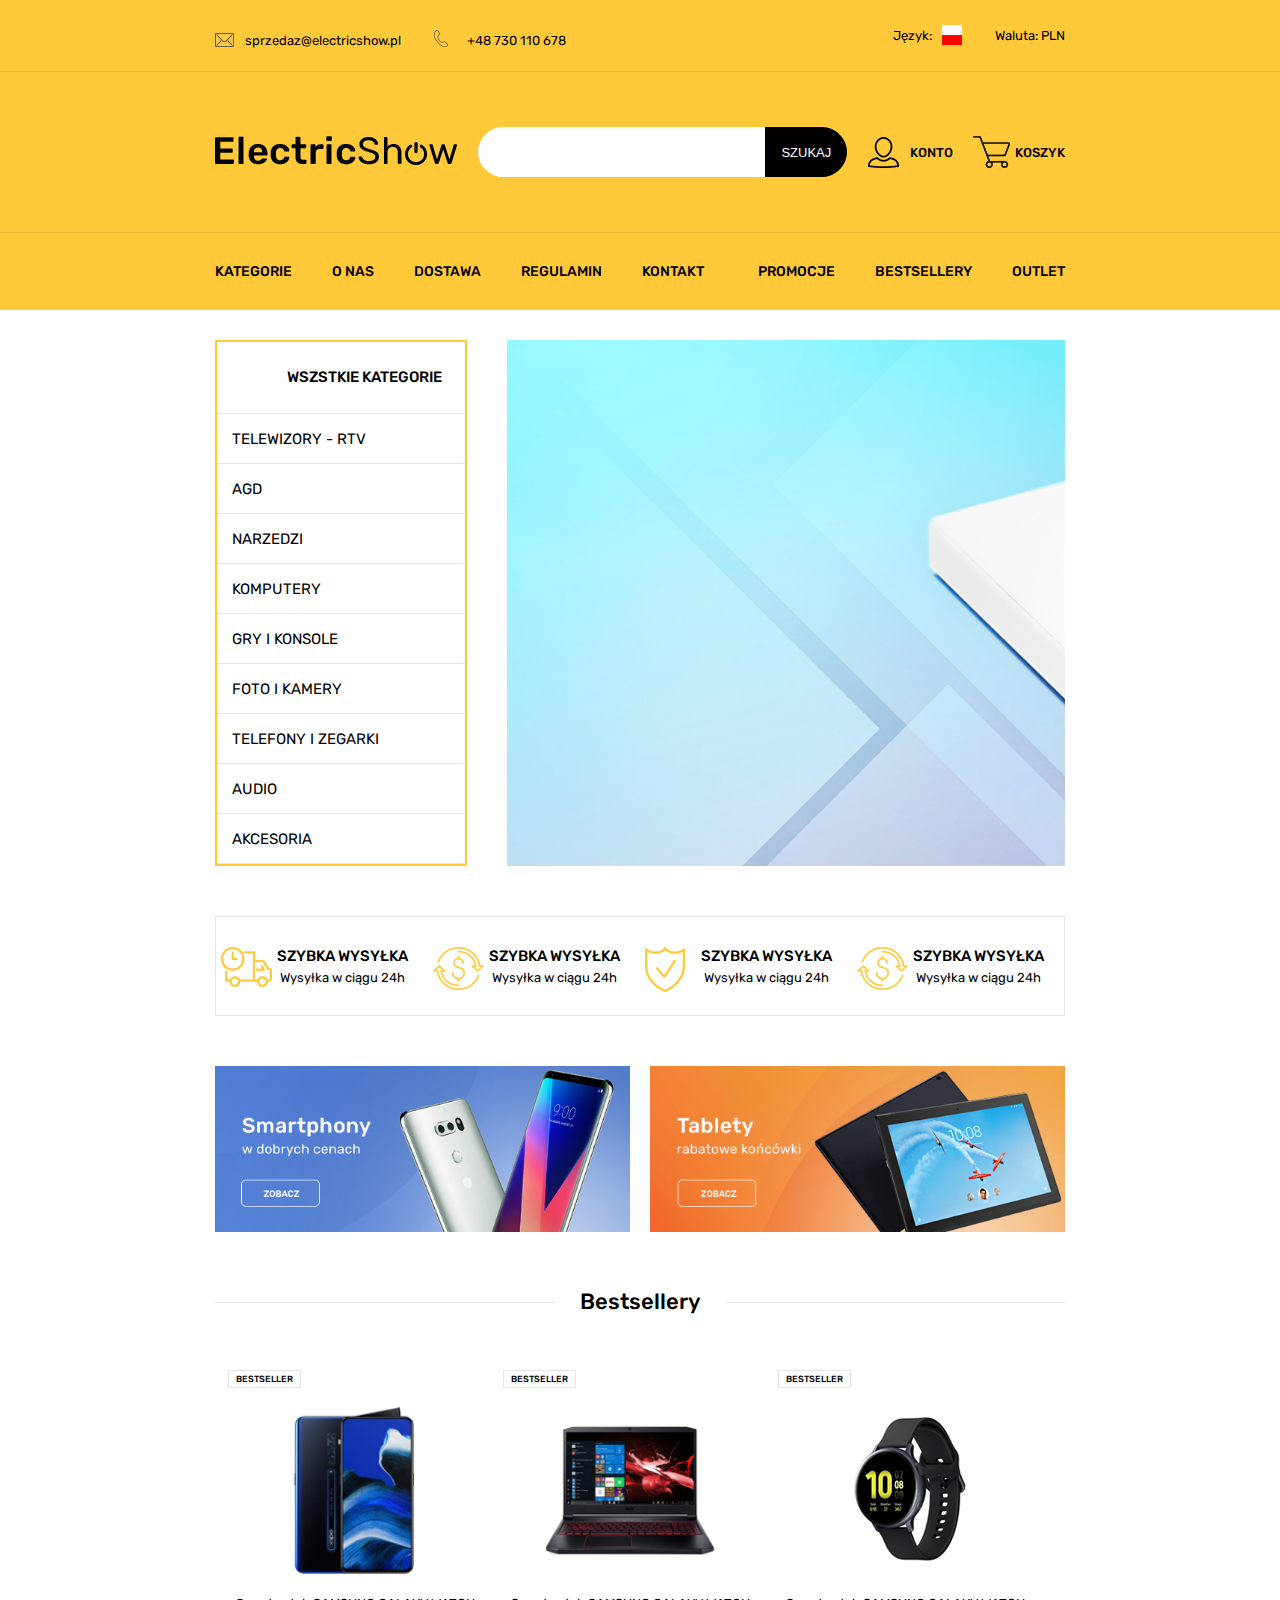
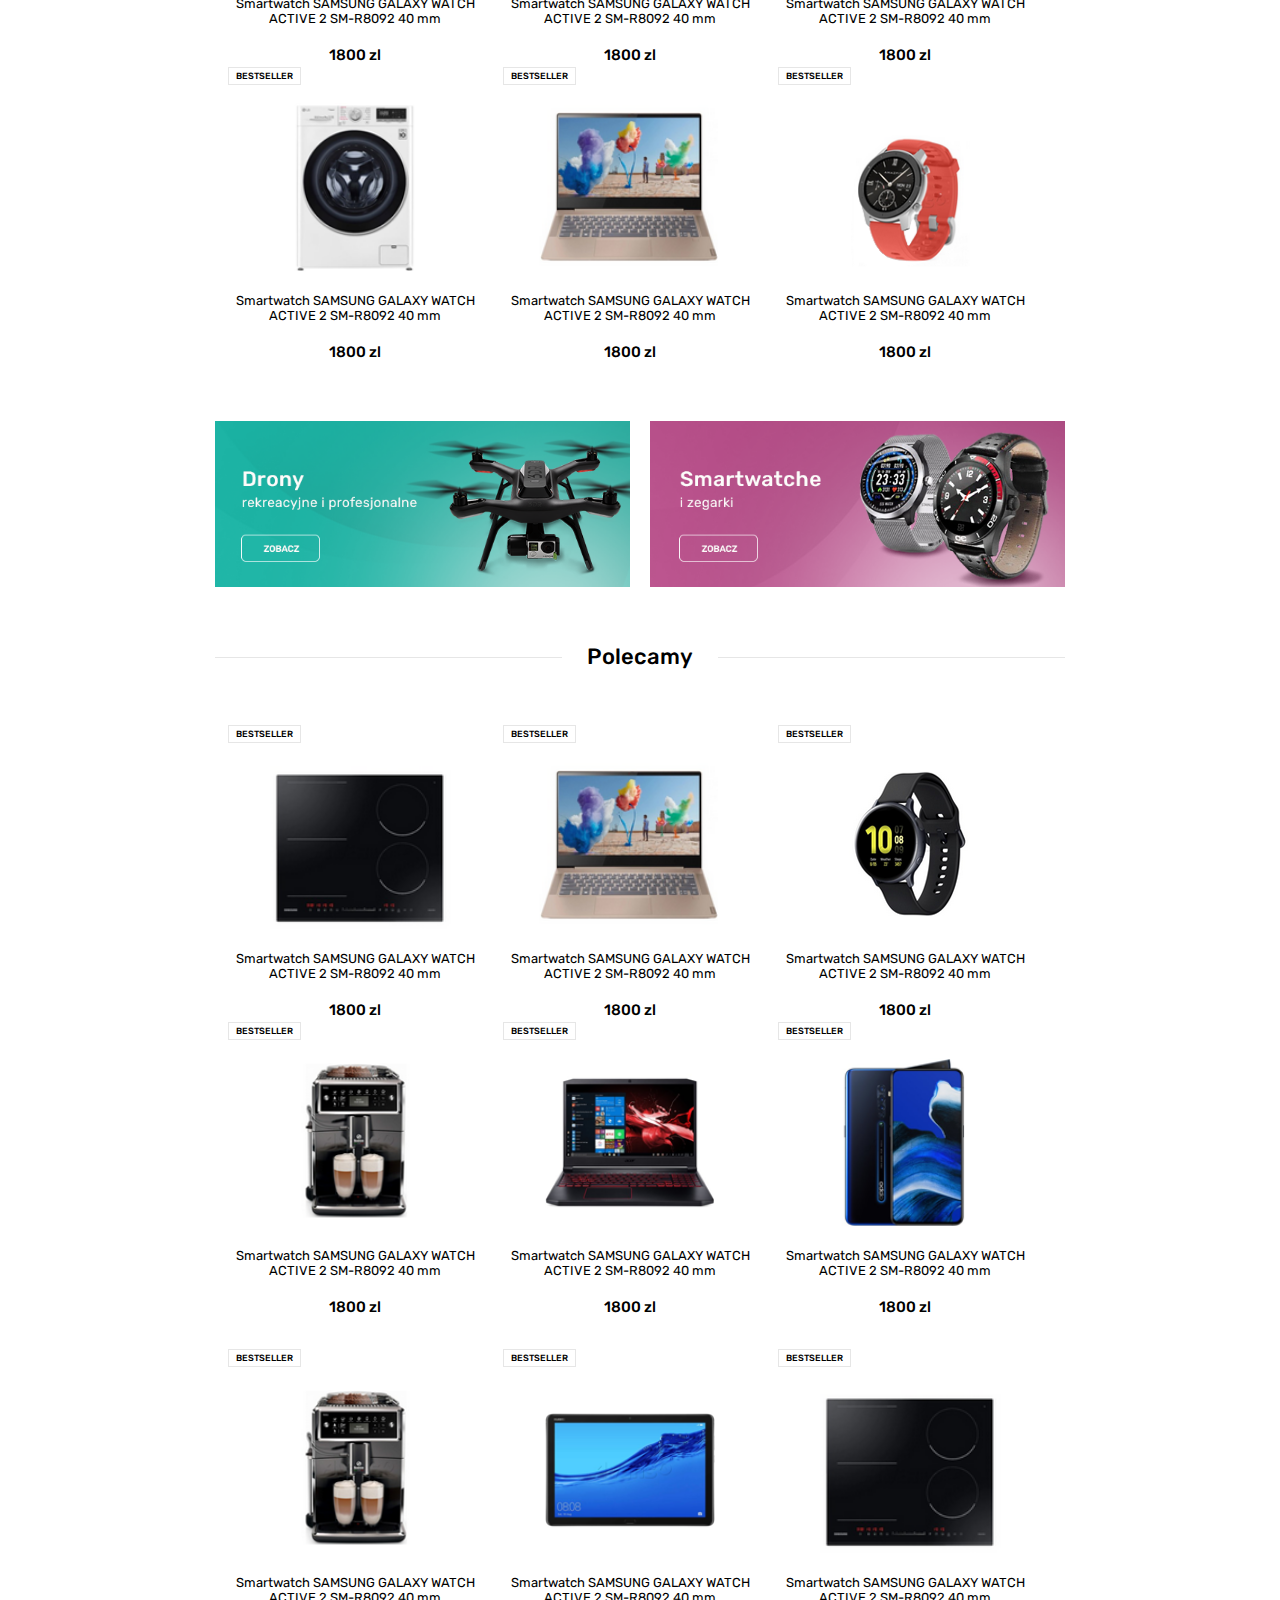
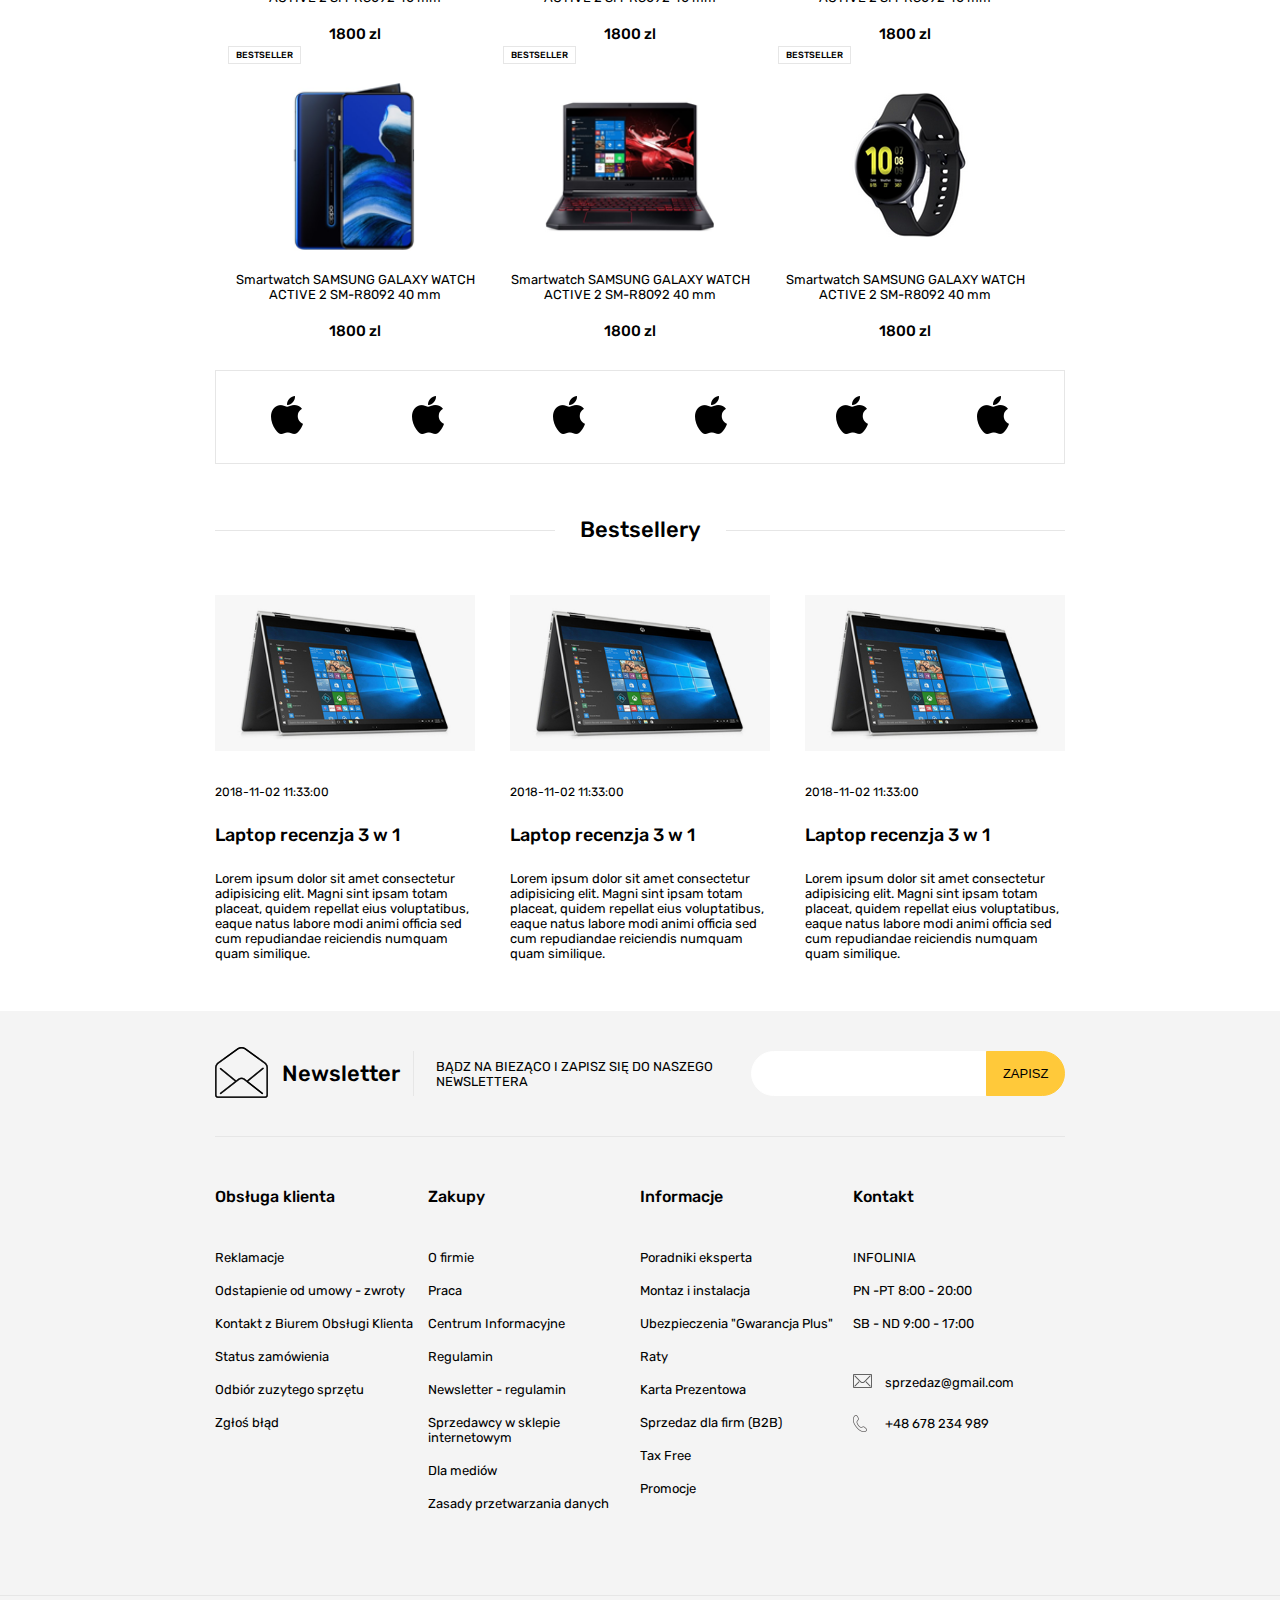
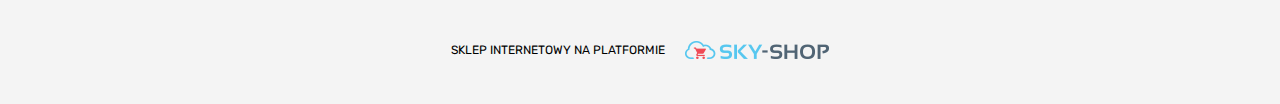
==== commit e42cd6e1: "delete owl" ====
--- a/index.html
+++ b/index.html
@@ -144,7 +144,7 @@
                     </ul>
                 </div>
                 <div class="main__right">
-                    <div class="owl-carousel carousel1 main__container">
+                    <div class="owl-carousel  carousel1 main__container">
                         <div class="item">
                             <img alt="" src="./img/mainimg.png" class="main__img" />
                         </div>
